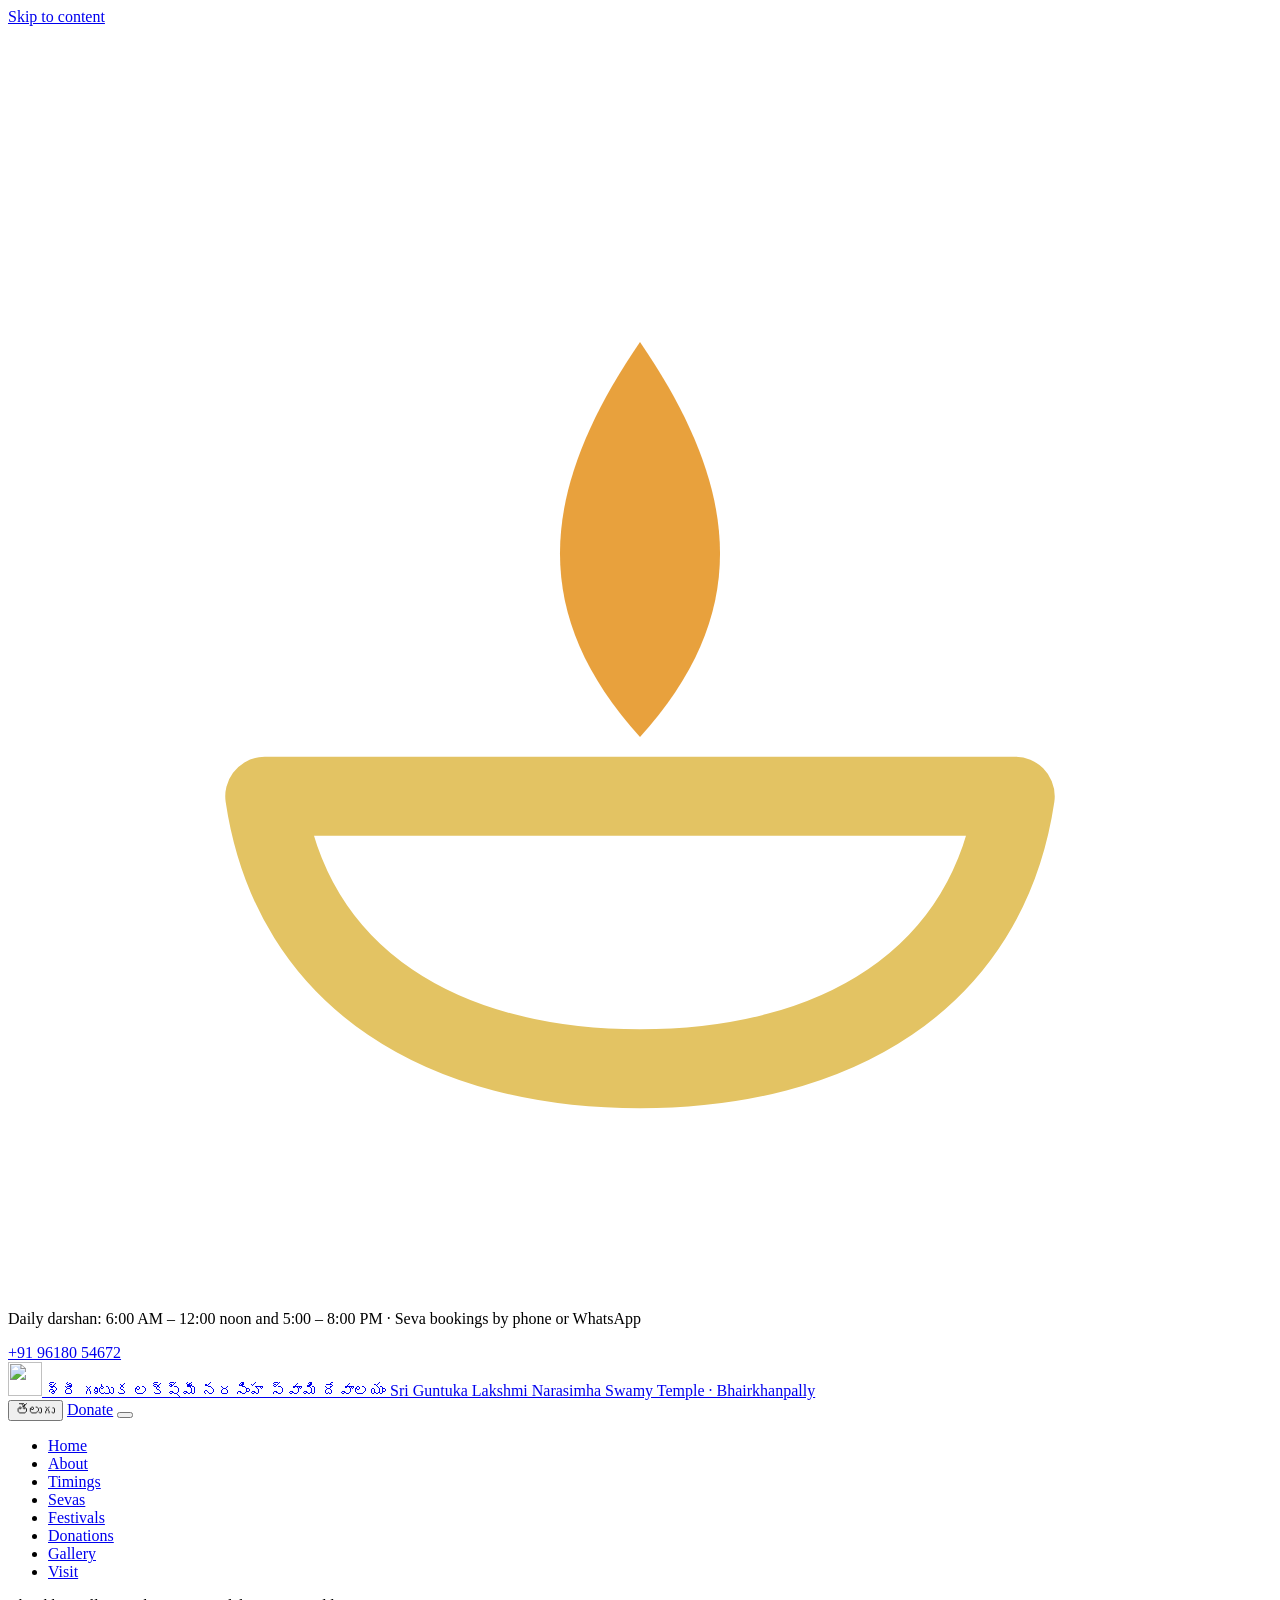
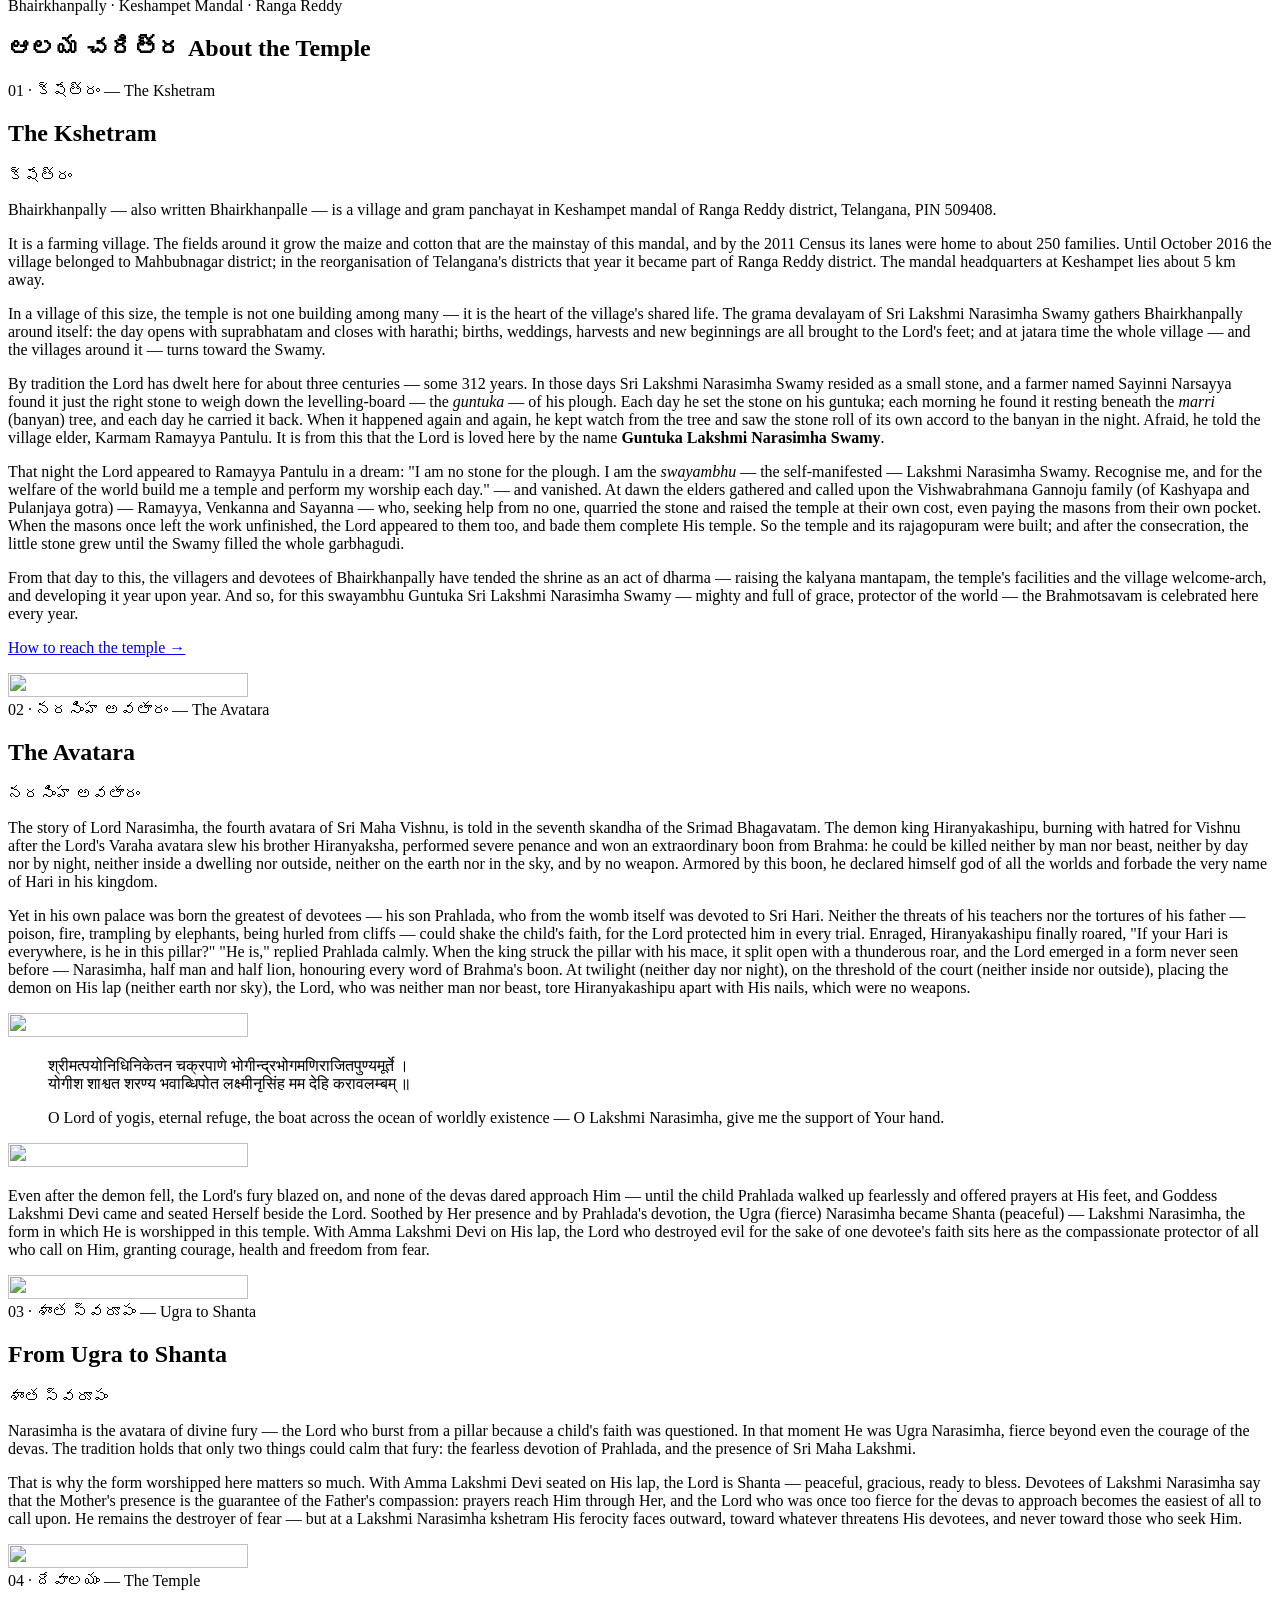
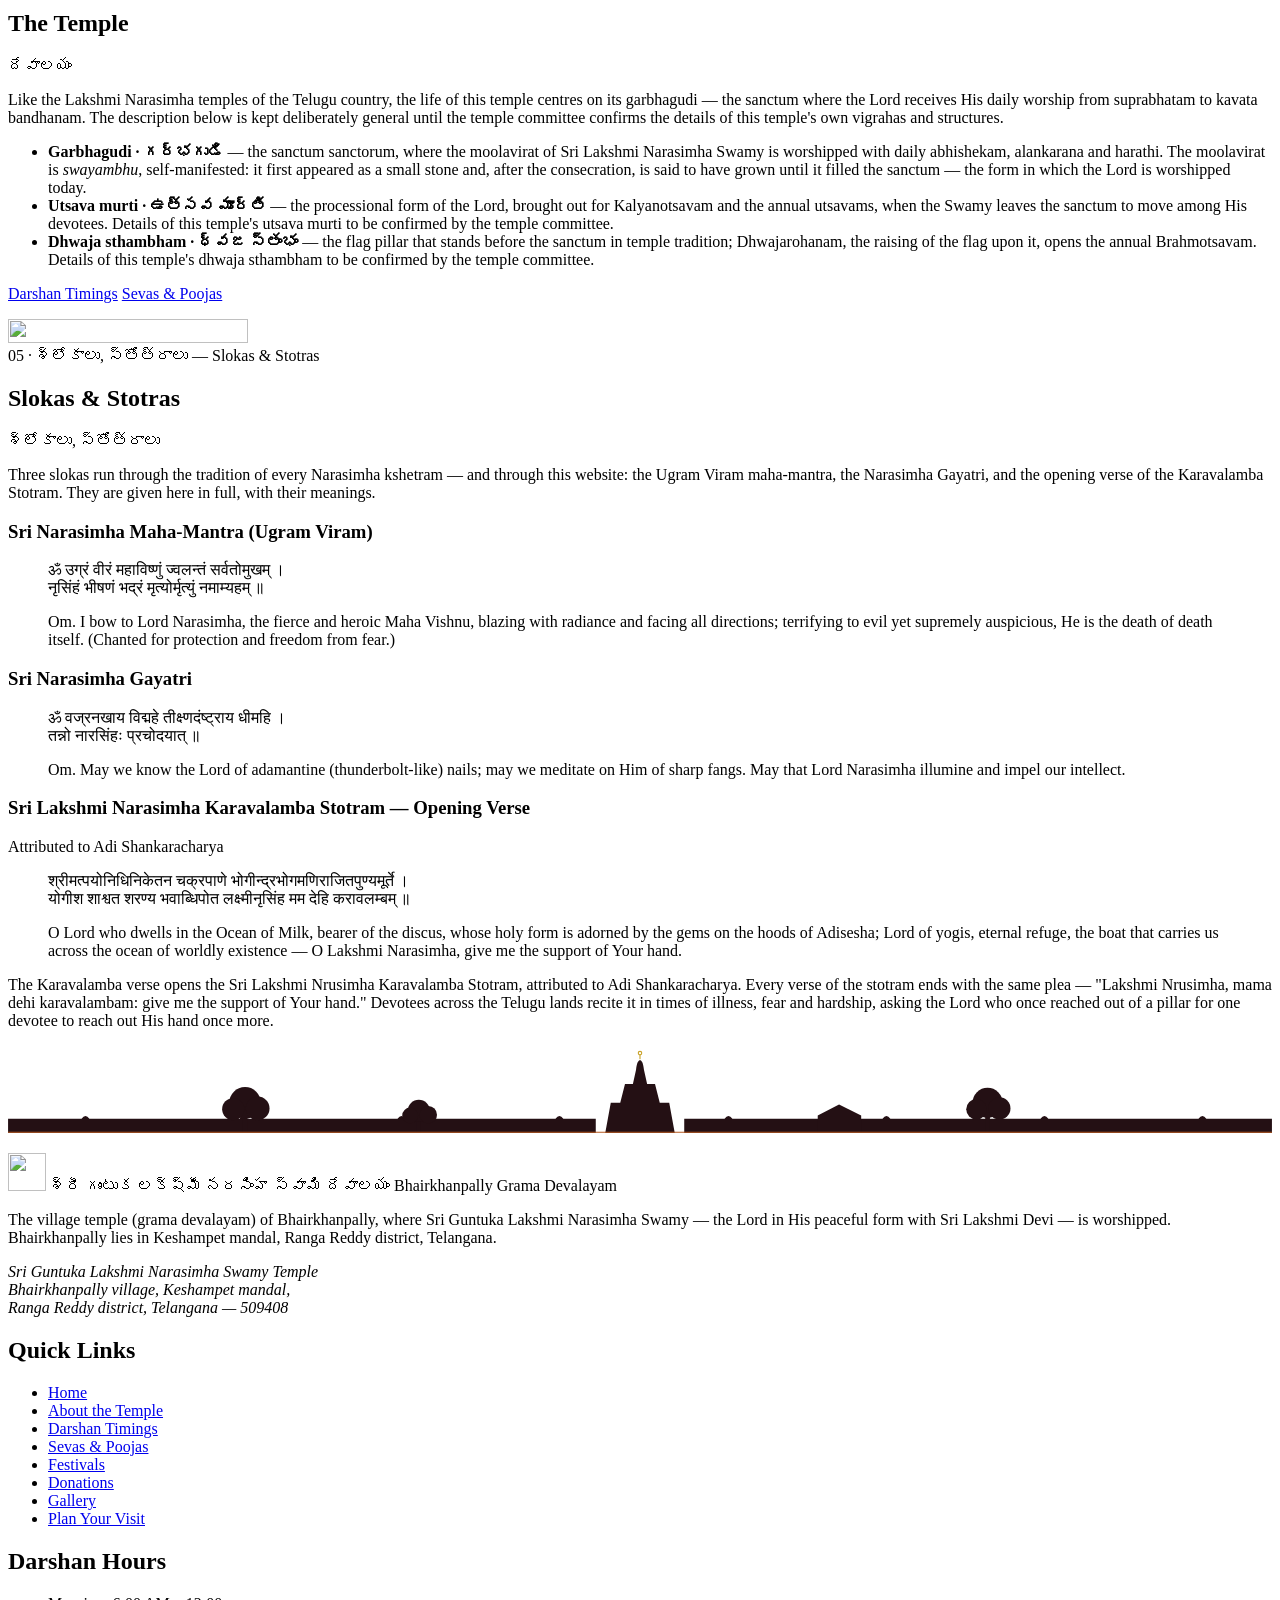
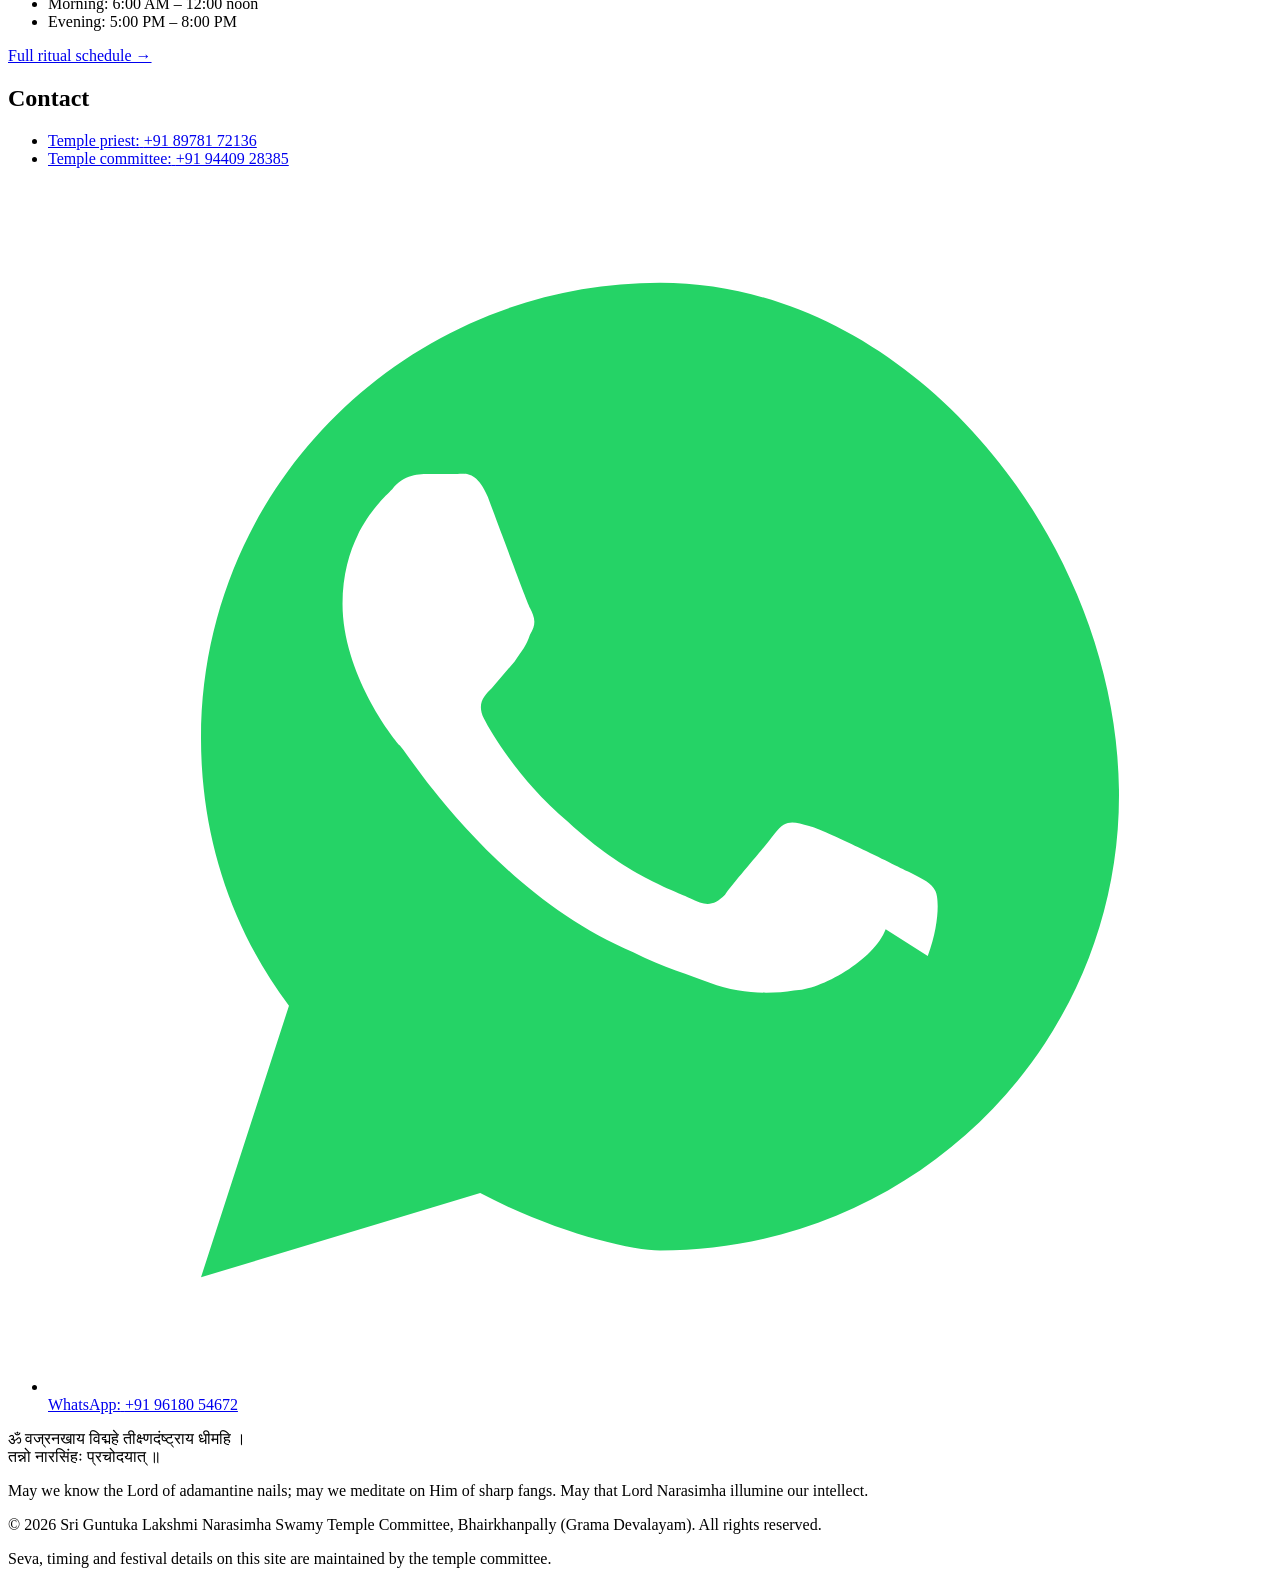
==== about.html @ 907bef76 "Fill real temple data from the 2026 Brahmotsavam invitation - Deity's proper name site-wide: Sri Gun" ====
<!DOCTYPE html>
<html lang="en">
<head>
  <!-- ========================================================================
       about.html — Alaya Charitra (ఆలయ చరిత్ర)
       Built from partials/header.html and partials/footer.html (copied verbatim;
       only change: aria-current="page" on this page's nav link).
       NO page-level <style> blocks or inline styles were added — every component
       on this page exists in css/styles.css (sloka, divider, diya-list,
       watermark, placeholder, measure/flow, reveal).
       Committee editing: search this file for "EDIT-ME".
       ======================================================================== -->
  <meta charset="utf-8">
  <meta name="viewport" content="width=device-width, initial-scale=1">
  <title>About the Temple · Sri Guntuka Lakshmi Narasimha Swamy Temple, Bhairkhanpally</title>
  <meta name="description" content="Alaya Charitra — the kshetram of Bhairkhanpally in Keshampet mandal, Ranga Reddy district (509408), the story of Lord Narasimha, the compassionate Lakshmi Narasimha form, and the temple's slokas and stotras.">
  <meta property="og:title" content="About the Temple · శ్రీ గుంటుక లక్ష్మీ నరసింహ స్వామి దేవాలయం, Bhairkhanpally">
  <meta property="og:description" content="The story of Lord Narasimha's avatara, why the Lord with Sri Lakshmi Devi on His lap is worshipped as the compassionate protector, and the slokas of the temple tradition.">
  <meta property="og:type" content="website">
  <link rel="icon" type="image/svg+xml" href="assets/favicon.svg">
  <link rel="preconnect" href="https://fonts.googleapis.com">
  <link rel="preconnect" href="https://fonts.gstatic.com" crossorigin>
  <link href="https://fonts.googleapis.com/css2?family=Cinzel:wght@400;600;700&family=Mulish:wght@400;500;700&family=Cormorant+Garamond:ital,wght@1,500;1,600&family=Noto+Serif+Telugu:wght@500;700&family=Noto+Sans+Telugu:wght@400;500&family=Noto+Serif+Devanagari:wght@400;500&display=swap" rel="stylesheet">
  <link rel="stylesheet" href="css/styles.css">
</head>
<body>

<!-- ========================================================================
     CANONICAL HEADER — Sri Guntuka Lakshmi Narasimha Swamy Temple, Bhairkhanpally
     Copy this file's contents VERBATIM as the first thing inside <body>
     on every page. The ONLY permitted change: add aria-current="page" to
     the nav link of the page you are building (and nothing else).
     Requires css/styles.css and js/main.js (the footer partial loads JS).
     ======================================================================== -->

<a class="skip-link" href="#main" data-en="Skip to content" data-te="ప్రధాన విషయానికి వెళ్లండి">Skip to content</a>

<!-- Announcement strip: js/main.js renders the ANNOUNCEMENTS array (top of
     js/main.js) into [data-announcements]. The line below is the no-JS
     fallback and should mirror the first ANNOUNCEMENTS entry. -->
<div class="announce" role="region" aria-label="Temple announcements">
  <div class="container announce__inner">
    <svg class="announce__diya" viewBox="0 0 32 32" aria-hidden="true" focusable="false">
      <g fill="none" stroke="#E3C363" stroke-width="2" stroke-linecap="round" stroke-linejoin="round">
        <path d="M6.5 19.5 H25.5 C24.8 24.2 20.9 26.4 16 26.4 C11.1 26.4 7.2 24.2 6.5 19.5 Z"/>
      </g>
      <path d="M16 8 C18.6 11.8 18.8 14.9 16 18 C13.2 14.9 13.4 11.8 16 8 Z" fill="#E8A13D"/>
    </svg>
    <p class="announce__text" data-announcements>
      <span data-en="Daily darshan: 6:00 AM – 12:00 noon and 5:00 – 8:00 PM · Seva bookings by phone or WhatsApp"
            data-te="నిత్య దర్శనం: ఉదయం 6:00 – మధ్యాహ్నం 12:00, సాయంత్రం 5:00 – రాత్రి 8:00 · సేవల బుకింగ్ ఫోన్ / వాట్సాప్ ద్వారా">Daily darshan: 6:00 AM – 12:00 noon and 5:00 – 8:00 PM · Seva bookings by phone or WhatsApp</span>
    </p>
    <!-- Temple cell — general enquiries and online donations (from the 2026 Brahmotsavam invitation). -->
    <a class="announce__call" href="tel:+919618054672"><span>+91 96180 54672</span></a>
  </div>
</div>

<header class="site-header">
  <div class="container site-header__inner">

    <a class="brand" href="index.html">
      <img class="brand__emblem" src="assets/emblem.svg" alt="" width="34" height="34">
      <span class="brand__names">
        <span class="brand__te te-display" lang="te">శ్రీ గుంటుక లక్ష్మీ నరసింహ స్వామి దేవాలయం</span>
        <span class="brand__en" lang="en">Sri Guntuka Lakshmi Narasimha Swamy Temple · Bhairkhanpally</span>
      </span>
    </a>

    <div class="site-header__actions">
      <button type="button" class="lang-toggle" data-lang-toggle aria-pressed="false"
              aria-label="Switch language between English and Telugu">
        <span class="lang-toggle__label" lang="te">తెలుగు</span>
      </button>
      <a class="btn btn--primary btn--sm" href="donations.html" data-en="Donate" data-te="విరాళాలు">Donate</a>
      <button type="button" class="nav-toggle" data-nav-toggle aria-controls="site-nav"
              aria-expanded="false" aria-label="Menu">
        <span class="nav-toggle__bar"></span>
        <span class="nav-toggle__bar"></span>
        <span class="nav-toggle__bar"></span>
      </button>
    </div>

    <nav id="site-nav" class="site-nav" aria-label="Primary">
      <ul class="site-nav__list">
        <li><a href="index.html" data-en="Home" data-te="హోమ్">Home</a></li>
        <li><a href="about.html" aria-current="page" data-en="About" data-te="ఆలయ చరిత్ర">About</a></li>
        <li><a href="timings.html" data-en="Timings" data-te="దర్శన వేళలు">Timings</a></li>
        <li><a href="sevas.html" data-en="Sevas" data-te="సేవలు">Sevas</a></li>
        <li><a href="festivals.html" data-en="Festivals" data-te="ఉత్సవాలు">Festivals</a></li>
        <li><a href="donations.html" data-en="Donations" data-te="విరాళాలు">Donations</a></li>
        <li><a href="gallery.html" data-en="Gallery" data-te="ఫోటో గ్యాలరీ">Gallery</a></li>
        <li><a href="visit.html" data-en="Visit" data-te="దర్శనం">Visit</a></li>
      </ul>
    </nav>

  </div>
</header>

<main id="main">

  <!-- ======================================================================
       PAGE HERO (short) — Alaya Charitra
       ====================================================================== -->
  <section class="hero hero--short" aria-label="About the temple">
    <div class="hero__glow" aria-hidden="true"></div>
    <div class="hero__content">
      <span class="hero__kicker" lang="en">Bhairkhanpally · Keshampet Mandal · Ranga Reddy</span>
      <h1>
        <span class="hero__title-te te-display" lang="te">ఆలయ చరిత్ర</span>
        <span class="hero__title-en" lang="en">About the Temple</span>
      </h1>
    </div>
  </section>

  <!-- ======================================================================
       01 · THE KSHETRAM — the village, and the temple at its heart
       ====================================================================== -->
  <section class="section" aria-labelledby="kshetram-title">
    <div class="container">
      <div class="section__head reveal">
        <span class="kicker"><span class="kicker__num">01</span> · <span lang="te">క్షేత్రం</span> — The Kshetram</span>
        <h2 class="section__title" id="kshetram-title" data-en="The Kshetram" data-te="క్షేత్రం">The Kshetram</h2>
        <span class="section__sub" lang="te">క్షేత్రం</span>
      </div>

      <div class="measure flow">
        <p class="lead" data-lang="en">Bhairkhanpally — also written Bhairkhanpalle — is a village
          and gram panchayat in Keshampet mandal of Ranga Reddy district, Telangana, PIN 509408.</p>
        <p class="lead" data-lang="te" lang="te" hidden>బైర్ఖాన్‌పల్లి (భైర్ఖాన్‌పల్లె అని కూడా రాస్తారు)
          తెలంగాణలోని రంగారెడ్డి జిల్లా, కేశంపేట మండలంలోని గ్రామం, గ్రామ పంచాయతీ — పిన్ 509408.</p>

        <p data-lang="en">It is a farming village. The fields around it grow the maize and cotton
          that are the mainstay of this mandal, and by the 2011 Census its lanes were home to about
          250 families. Until October 2016 the village belonged to Mahbubnagar district; in the
          reorganisation of Telangana's districts that year it became part of Ranga Reddy district.
          The mandal headquarters at Keshampet lies about 5 km away.</p>
        <p data-lang="te" lang="te" hidden>ఇది వ్యవసాయ గ్రామం. ఈ మండలానికి ప్రధాన పంటలైన మొక్కజొన్న,
          పత్తి పొలాల నడుమ ఉన్న ఈ ఊరు, 2011 జనగణన ప్రకారం సుమారు 250 కుటుంబాల నివాసం. 2016 అక్టోబరు
          వరకు ఈ గ్రామం మహబూబ్‌నగర్ జిల్లాలో ఉండేది; ఆ సంవత్సరం జరిగిన జిల్లాల పునర్విభజనలో
          రంగారెడ్డి జిల్లాలో చేరింది. మండల కేంద్రమైన కేశంపేట సుమారు 5 కి.మీ. దూరంలో ఉంది.</p>

        <p data-lang="en">In a village of this size, the temple is not one building among many —
          it is the heart of the village's shared life. The grama devalayam of Sri Lakshmi Narasimha
          Swamy gathers Bhairkhanpally around itself: the day opens with suprabhatam and closes with
          harathi; births, weddings, harvests and new beginnings are all brought to the Lord's feet;
          and at jatara time the whole village — and the villages around it — turns toward the Swamy.</p>
        <p data-lang="te" lang="te" hidden>ఇంత చిన్న ఊరిలో దేవాలయం అనేక కట్టడాల్లో ఒకటి కాదు —
          అది గ్రామ జీవితానికి హృదయం. శ్రీ లక్ష్మీ నరసింహ స్వామివారి ఈ గ్రామ దేవాలయం ఊరినంతటినీ తన
          చుట్టూ చేరుస్తుంది: ఉదయం సుప్రభాతంతో రోజు తెరుచుకుంటుంది, సాయంత్రం హారతితో ముగుస్తుంది;
          పుట్టుకలు, పెళ్లిళ్లు, పంటలు, కొత్త పనులు — అన్నీ స్వామివారి పాదాల చెంతకే వస్తాయి;
          జాతర వేళ ఊరు ఊరంతా, చుట్టుపక్కల గ్రామాలతో సహా, స్వామివారి వైపు తిరుగుతుంది.</p>

        <!-- Sthala puranam as told in the temple's 2026 Brahmotsavam invitation. The Lord's
             local name, Guntuka Lakshmi Narasimha Swamy, comes from this story: "guntuka" is
             the levelling-board of a plough. Committee may refine names/spellings. -->
        <p data-lang="en">By tradition the Lord has dwelt here for about three centuries — some
          312 years. In those days Sri Lakshmi Narasimha Swamy resided as a small stone, and a
          farmer named Sayinni Narsayya found it just the right stone to weigh down the
          levelling-board — the <em>guntuka</em> — of his plough. Each day he set the stone on his
          guntuka; each morning he found it resting beneath the <em>marri</em> (banyan) tree, and
          each day he carried it back. When it happened again and again, he kept watch from the
          tree and saw the stone roll of its own accord to the banyan in the night. Afraid, he told
          the village elder, Karmam Ramayya Pantulu. It is from this that the Lord is loved here by
          the name <strong>Guntuka Lakshmi Narasimha Swamy</strong>.</p>
        <p data-lang="te" lang="te" hidden>సంప్రదాయం ప్రకారం సుమారు 312 సంవత్సరాలుగా స్వామివారు
          ఇక్కడ కొలువై ఉన్నారు. ఆ రోజుల్లో శ్రీ లక్ష్మీ నరసింహ స్వామివారు ఒక చిన్న రాయిగా ఉండేవారు;
          సాయిని నర్సయ్య అనే రైతుకు ఆ రాయి తన నాగలి <em>గుంటుక</em>పై పెట్టుకోవడానికి అనువుగా ఉండేది.
          ప్రతిరోజూ ఆ రాయిని గుంటుకపై పెట్టుకునేవాడు; మరుసటి రోజు చూస్తే ఆ రాయి మర్రి చెట్టు క్రింద
          ఉండేది, ప్రతిసారీ మళ్లీ దాన్ని తెచ్చుకునేవాడు. ఇది పదేపదే జరగడంతో రైతు చెట్టుపై కాపలా కాయగా,
          రాత్రివేళ ఆ రాయి తనంతట తానే దొర్లుకుంటూ మర్రి చెట్టు క్రిందకు వెళ్లడం చూశాడు. భయపడి గ్రామ
          పెద్ద కర్మము రామయ్య పంతులు గారికి చెప్పాడు. అందుకే స్వామివారిని ఇక్కడ
          <strong>గుంటుక లక్ష్మీ నరసింహ స్వామి</strong> అని ప్రేమగా పిలుస్తారు.</p>

        <p data-lang="en">That night the Lord appeared to Ramayya Pantulu in a dream: "I am no stone
          for the plough. I am the <em>swayambhu</em> — the self-manifested — Lakshmi Narasimha
          Swamy. Recognise me, and for the welfare of the world build me a temple and perform my
          worship each day." — and vanished. At dawn the elders gathered and called upon the
          Vishwabrahmana Gannoju family (of Kashyapa and Pulanjaya gotra) — Ramayya, Venkanna and
          Sayanna — who, seeking help from no one, quarried the stone and raised the temple at
          their own cost, even paying the masons from their own pocket. When the masons once left
          the work unfinished, the Lord appeared to them too, and bade them complete His temple. So
          the temple and its rajagopuram were built; and after the consecration, the little stone
          grew until the Swamy filled the whole garbhagudi.</p>
        <p data-lang="te" lang="te" hidden>ఆ రాత్రి స్వామివారు రామయ్య పంతులు గారి కలలో కనిపించి —
          "నేను గుంటుకపై పెట్టుకునే రాయిని కాను; నేను స్వయంభూ లక్ష్మీ నరసింహ స్వామిని. నన్ను గుర్తించి,
          లోక కళ్యాణార్థం నాకు గుడిని నిర్మించి ప్రతిరోజూ పూజలు నిర్వహించండి" అని చెప్పి అదృశ్యమయ్యారు.
          మరుసటి ఉదయం గ్రామ పెద్దలు కూర్చొని, విశ్వబ్రాహ్మణ వంశీకులైన గన్నోజు కుటుంబం (కశ్యప, పులంజయ
          గోత్రికులు) — రామయ్య, వెంకన్న, సాయన్న — గారిని పిలిపించారు. వారు ఎవరి సహాయమూ తీసుకోకుండా
          సొంతంగా రాయి తొలిచి, తమ సొంత ధనంతో మేస్త్రీలకు కూడా చెల్లించి గుడిని నిర్మించారు. మధ్యలో
          మేస్త్రీలు పని వదిలిపెడితే స్వామివారు వారి కలలోనూ కనిపించి తన గుడిని పూర్తి చేయమని
          హెచ్చరించారు. అలా గుడి, రాజగోపురం నిర్మించబడ్డాయి; ప్రతిష్ఠ తర్వాత ఆ చిన్న రాయి పెరుగుతూ
          స్వామివారు గర్భగుడి నిండా వెలిశారు.</p>

        <p data-lang="en">From that day to this, the villagers and devotees of Bhairkhanpally have
          tended the shrine as an act of dharma — raising the kalyana mantapam, the temple's
          facilities and the village welcome-arch, and developing it year upon year. And so, for
          this swayambhu Guntuka Sri Lakshmi Narasimha Swamy — mighty and full of grace, protector
          of the world — the Brahmotsavam is celebrated here every year.</p>
        <p data-lang="te" lang="te" hidden>ఆనాటి నుంచి నేటి వరకు బైర్ఖాన్‌పల్లి గ్రామస్తులు, భక్తులు
          ధర్మచరణంగా ఆలయాన్ని అభివృద్ధి చేస్తూ వస్తున్నారు — కళ్యాణ మంటపం, ఆలయ వసతులు, గ్రామ స్వాగత
          తోరణం నిర్మిస్తూ, ఏటా శ్రద్ధగా ఆలయ సేవ చేస్తున్నారు. అందుకే మహా మహిమాన్వితుడు, లోకరక్షకుడు
          అయిన ఈ స్వయంభూ గుంటుక శ్రీ లక్ష్మీ నరసింహ స్వామివారికి ప్రతి సంవత్సరం బ్రహ్మోత్సవాలు ఘనంగా
          జరుపబడుతున్నాయి.</p>

        <p><a href="visit.html" data-en="How to reach the temple →" data-te="ఆలయానికి మార్గం →">How to reach the temple →</a></p>
      </div>
    </div>
  </section>

  <div class="divider" role="presentation">
    <img src="assets/divider.svg" alt="" width="240" height="24">
  </div>

  <!-- ======================================================================
       02 · THE AVATARA — the story of Lord Narasimha (sthala puranam)
       The one permitted ivory watermark placement on this page (STYLEGUIDE §6.11).
       ====================================================================== -->
  <section class="section" aria-labelledby="avatara-title">
    <div class="container watermark">
      <div class="section__head reveal">
        <span class="kicker"><span class="kicker__num">02</span> · <span lang="te">నరసింహ అవతారం</span> — The Avatara</span>
        <h2 class="section__title" id="avatara-title" data-en="The Avatara" data-te="నరసింహ అవతారం">The Avatara</h2>
        <span class="section__sub" lang="te">నరసింహ అవతారం</span>
      </div>

      <div class="measure flow">
        <p data-lang="en">The story of Lord Narasimha, the fourth avatara of Sri Maha Vishnu, is
          told in the seventh skandha of the Srimad Bhagavatam. The demon king Hiranyakashipu,
          burning with hatred for Vishnu after the Lord's Varaha avatara slew his brother
          Hiranyaksha, performed severe penance and won an extraordinary boon from Brahma: he could
          be killed neither by man nor beast, neither by day nor by night, neither inside a dwelling
          nor outside, neither on the earth nor in the sky, and by no weapon. Armored by this boon,
          he declared himself god of all the worlds and forbade the very name of Hari in his kingdom.</p>
        <p data-lang="te" lang="te" hidden>శ్రీ మహావిష్ణువు నాల్గవ అవతారమైన నరసింహస్వామి కథ
          శ్రీమద్భాగవతం సప్తమ స్కంధంలో చెప్పబడింది. వరాహావతారంలో స్వామి తన సోదరుడు హిరణ్యాక్షుణ్ని
          సంహరించడంతో విష్ణువుపై పగ పెంచుకున్న రాక్షసరాజు హిరణ్యకశిపుడు ఘోర తపస్సు చేసి బ్రహ్మదేవుని
          నుంచి అసాధారణమైన వరం పొందాడు: తనను నరుడు గానీ, మృగం గానీ చంపలేరు; పగలు గానీ, రాత్రి గానీ
          కాదు; ఇంటి లోపల గానీ, బయట గానీ కాదు; భూమిపైన గానీ, ఆకాశంలో గానీ కాదు; ఏ ఆయుధంతోనూ కాదు.
          ఈ వరబలంతో తానే సర్వలోకాలకు దేవుడినని ప్రకటించుకొని, తన రాజ్యంలో హరినామాన్నే నిషేధించాడు.</p>

        <p data-lang="en">Yet in his own palace was born the greatest of devotees — his son
          Prahlada, who from the womb itself was devoted to Sri Hari. Neither the threats of his
          teachers nor the tortures of his father — poison, fire, trampling by elephants, being
          hurled from cliffs — could shake the child's faith, for the Lord protected him in every
          trial. Enraged, Hiranyakashipu finally roared, "If your Hari is everywhere, is he in this
          pillar?" "He is," replied Prahlada calmly. When the king struck the pillar with his mace,
          it split open with a thunderous roar, and the Lord emerged in a form never seen before —
          Narasimha, half man and half lion, honouring every word of Brahma's boon. At twilight
          (neither day nor night), on the threshold of the court (neither inside nor outside),
          placing the demon on His lap (neither earth nor sky), the Lord, who was neither man nor
          beast, tore Hiranyakashipu apart with His nails, which were no weapons.</p>
        <p data-lang="te" lang="te" hidden>అయితే అతని ఇంటనే భక్తశిఖామణి ప్రహ్లాదుడు జన్మించాడు —
          గర్భంలో ఉండగానే శ్రీహరిపై భక్తి నిండిన బాలుడు. గురువుల బెదిరింపులు గానీ, తండ్రి పెట్టిన
          హింసలు గానీ — విషం, అగ్ని, ఏనుగులతో తొక్కించడం, కొండలపై నుంచి పడవేయడం — ఆ బాలుని
          విశ్వాసాన్ని కదిలించలేకపోయాయి; ప్రతి పరీక్షలోనూ స్వామి అతణ్ని కాపాడాడు. క్రోధంతో
          హిరణ్యకశిపుడు "నీ హరి సర్వవ్యాపి అయితే, ఈ స్తంభంలో ఉన్నాడా?" అని గర్జించాడు. "ఉన్నాడు"
          అని ప్రహ్లాదుడు ప్రశాంతంగా జవాబిచ్చాడు. రాజు గదతో స్తంభాన్ని కొట్టగానే అది భయంకర ధ్వనితో
          పగిలింది; ఇంతవరకు ఎవ్వరూ చూడని రూపంలో స్వామి ఆవిర్భవించాడు — సగం నరుడు, సగం సింహం అయిన
          నరసింహుడు, బ్రహ్మ వరంలోని ప్రతి మాటను నిలబెడుతూ. సంధ్యా సమయంలో (పగలు కాదు, రాత్రి కాదు),
          సభా ద్వారపు గడపపై (లోపల కాదు, బయట కాదు), రాక్షసుణ్ని తన తొడపై పరుండబెట్టి (భూమి కాదు,
          ఆకాశం కాదు), నరుడూ మృగమూ కాని ఆ స్వామి, ఆయుధాలు కాని తన గోళ్లతో హిరణ్యకశిపుణ్ని
          సంహరించాడు.</p>
      </div>

      <!-- Karavalamba (verse 1) — the About page's fixed pull-quote placement (STYLEGUIDE §6.7) -->
      <div class="divider divider--tight" role="presentation"><img src="assets/divider.svg" alt="" width="240" height="24"></div>
      <blockquote class="sloka">
        <p class="sloka__sa" lang="sa">श्रीमत्पयोनिधिनिकेतन चक्रपाणे भोगीन्द्रभोगमणिराजितपुण्यमूर्ते ।<br>
        योगीश शाश्वत शरण्य भवाब्धिपोत लक्ष्मीनृसिंह मम देहि करावलम्बम् ॥</p>
        <span class="sloka__tr" lang="en">O Lord of yogis, eternal refuge, the boat across the ocean
        of worldly existence — O Lakshmi Narasimha, give me the support of Your hand.</span>
      </blockquote>
      <div class="divider divider--tight" role="presentation"><img src="assets/divider.svg" alt="" width="240" height="24"></div>

      <div class="measure flow">
        <p data-lang="en">Even after the demon fell, the Lord's fury blazed on, and none of the
          devas dared approach Him — until the child Prahlada walked up fearlessly and offered
          prayers at His feet, and Goddess Lakshmi Devi came and seated Herself beside the Lord.
          Soothed by Her presence and by Prahlada's devotion, the Ugra (fierce) Narasimha became
          Shanta (peaceful) — Lakshmi Narasimha, the form in which He is worshipped in this temple.
          With Amma Lakshmi Devi on His lap, the Lord who destroyed evil for the sake of one
          devotee's faith sits here as the compassionate protector of all who call on Him, granting
          courage, health and freedom from fear.</p>
        <p data-lang="te" lang="te" hidden>రాక్షసుడు పడిపోయిన తర్వాత కూడా స్వామివారి ఉగ్రత
          చల్లారలేదు; దేవతలెవ్వరూ ఆయన దరిదాపులకు వెళ్లే సాహసం చేయలేకపోయారు. అప్పుడు బాలప్రహ్లాదుడు
          నిర్భయంగా వెళ్లి స్వామి పాదాల చెంత ప్రార్థించాడు; లక్ష్మీదేవి అమ్మవారు వచ్చి స్వామివారి
          పక్కన ఆసీనురాలయ్యింది. అమ్మవారి సాన్నిధ్యంతో, ప్రహ్లాదుని భక్తితో ఉగ్ర నరసింహుడు శాంత
          నరసింహుడయ్యాడు — ఈ ఆలయంలో పూజలందుకునే లక్ష్మీ నరసింహ రూపం అదే. ఒడిలో అమ్మ లక్ష్మీదేవితో,
          ఒక్క భక్తుని విశ్వాసం కోసం దుష్టసంహారం చేసిన స్వామి, తనను తలచిన వారందరికీ ధైర్యం, ఆరోగ్యం,
          భయవిముక్తి ప్రసాదించే కరుణామయ రక్షకుడిగా ఇక్కడ కొలువై ఉన్నాడు.</p>
      </div>
    </div>
  </section>

  <div class="divider" role="presentation">
    <img src="assets/divider.svg" alt="" width="240" height="24">
  </div>

  <!-- ======================================================================
       03 · UGRA TO SHANTA — why the Lakshmi Narasimha form is compassionate
       ====================================================================== -->
  <section class="section" aria-labelledby="shanta-title">
    <div class="container">
      <div class="section__head reveal">
        <span class="kicker"><span class="kicker__num">03</span> · <span lang="te">శాంత స్వరూపం</span> — Ugra to Shanta</span>
        <h2 class="section__title" id="shanta-title" data-en="From Ugra to Shanta" data-te="శాంత స్వరూపం">From Ugra to Shanta</h2>
        <span class="section__sub" lang="te">శాంత స్వరూపం</span>
      </div>

      <div class="measure flow">
        <p data-lang="en">Narasimha is the avatara of divine fury — the Lord who burst from a
          pillar because a child's faith was questioned. In that moment He was Ugra Narasimha,
          fierce beyond even the courage of the devas. The tradition holds that only two things
          could calm that fury: the fearless devotion of Prahlada, and the presence of Sri Maha
          Lakshmi.</p>
        <p data-lang="te" lang="te" hidden>నరసింహావతారం దైవిక ఆగ్రహ స్వరూపం — ఒక బాలుని విశ్వాసాన్ని
          ప్రశ్నించినందుకు స్తంభం నుంచి ఆవిర్భవించిన స్వామి. ఆ క్షణంలో ఆయన ఉగ్ర నరసింహుడు —
          దేవతలకే భయం కలిగించిన ఉగ్రత అది. ఆ ఉగ్రతను శాంతింపజేయగలిగినవి రెండే అని సంప్రదాయం
          చెబుతుంది: ప్రహ్లాదుని నిర్భయ భక్తి, శ్రీ మహాలక్ష్మి సాన్నిధ్యం.</p>

        <p data-lang="en">That is why the form worshipped here matters so much. With Amma Lakshmi
          Devi seated on His lap, the Lord is Shanta — peaceful, gracious, ready to bless. Devotees
          of Lakshmi Narasimha say that the Mother's presence is the guarantee of the Father's
          compassion: prayers reach Him through Her, and the Lord who was once too fierce for the
          devas to approach becomes the easiest of all to call upon. He remains the destroyer of
          fear — but at a Lakshmi Narasimha kshetram His ferocity faces outward, toward whatever
          threatens His devotees, and never toward those who seek Him.</p>
        <p data-lang="te" lang="te" hidden>అందుకే ఇక్కడ పూజలందుకునే రూపానికి ఇంత ప్రత్యేకత. ఒడిలో
          అమ్మ లక్ష్మీదేవి ఆసీనురాలై ఉండగా స్వామి శాంత స్వరూపుడు — ప్రసన్నుడు, వరదుడు. అమ్మవారి
          సాన్నిధ్యమే స్వామివారి కరుణకు హామీ అని లక్ష్మీ నరసింహ భక్తులు చెబుతారు: ప్రార్థనలు అమ్మ
          ద్వారా స్వామిని చేరుతాయి; ఒకప్పుడు దేవతలకే సమీపించలేని ఉగ్రమూర్తి, భక్తులకు అందరికంటే
          సులభుడైన దైవం అవుతాడు. భయాన్ని పోగొట్టే స్వామి ఉగ్రత భక్తుల వైపు కాదు — భక్తులను బాధించే
          వాటిపైనే.</p>
      </div>
    </div>
  </section>

  <div class="divider" role="presentation">
    <img src="assets/divider.svg" alt="" width="240" height="24">
  </div>

  <!-- ======================================================================
       04 · THE TEMPLE — garbhagudi, utsava murti, dhwaja sthambham
       ====================================================================== -->
  <section class="section" aria-labelledby="temple-title">
    <div class="container">
      <div class="section__head reveal">
        <span class="kicker"><span class="kicker__num">04</span> · <span lang="te">దేవాలయం</span> — The Temple</span>
        <h2 class="section__title" id="temple-title" data-en="The Temple" data-te="దేవాలయం">The Temple</h2>
        <span class="section__sub" lang="te">దేవాలయం</span>
      </div>

      <div class="measure flow">
        <p data-lang="en">Like the Lakshmi Narasimha temples of the Telugu country, the life of
          this temple centres on its garbhagudi — the sanctum where the Lord receives His daily
          worship from suprabhatam to kavata bandhanam. The description below is kept deliberately
          general until the temple committee confirms the details of this temple's own vigrahas
          and structures.</p>
        <p data-lang="te" lang="te" hidden>తెలుగునాట లక్ష్మీ నరసింహ దేవాలయాల మాదిరిగానే, ఈ ఆలయ
          జీవితం గర్భగుడి చుట్టూనే నడుస్తుంది — సుప్రభాతం నుంచి కవాట బంధనం వరకు స్వామివారు నిత్య
          పూజలందుకునే గర్భాలయం అది. ఈ ఆలయపు విగ్రహాలు, కట్టడాల వివరాలను ఆలయ కమిటీ ధృవీకరించే వరకు,
          కింది వర్ణన ఉద్దేశపూర్వకంగా సాధారణంగా ఉంచబడింది.</p>
      </div>

      <!-- The garbhagudi / moolavirat entry is drawn from the temple's own sthala puranam (2026
           invitation). The utsava murti and dhwaja sthambham entries below follow general temple
           tradition; the committee may replace the dashed-underline placeholder sentences with
           this temple's confirmed details. -->
      <ul class="diya-list measure">
        <li data-lang="en"><strong>Garbhagudi · <span lang="te">గర్భగుడి</span></strong> — the sanctum
          sanctorum, where the moolavirat of Sri Lakshmi Narasimha Swamy is worshipped with daily
          abhishekam, alankarana and harathi.
          The moolavirat is <em>swayambhu</em>, self-manifested: it first appeared as a small stone
          and, after the consecration, is said to have grown until it filled the sanctum — the form
          in which the Lord is worshipped today.</li>
        <li data-lang="te" lang="te" hidden><strong>గర్భగుడి</strong> — మూలవిరాట్టు అయిన శ్రీ లక్ష్మీ
          నరసింహ స్వామివారు నిత్య అభిషేకం, అలంకరణ, హారతులతో పూజలందుకునే గర్భాలయం.
          మూలవిరాట్టు స్వయంభూ — తనంతట తానే వెలిసినది; మొదట ఒక చిన్న రాయిగా కనిపించి, ప్రతిష్ఠ తర్వాత
          గర్భగుడి నిండా పెరిగినట్లు స్థల గాథ చెబుతుంది. ఆ రూపంలోనే స్వామివారు నేడు పూజలందుకుంటున్నారు.</li>

        <li data-lang="en"><strong>Utsava murti · <span lang="te">ఉత్సవ మూర్తి</span></strong> — the
          processional form of the Lord, brought out for Kalyanotsavam and the annual utsavams,
          when the Swamy leaves the sanctum to move among His devotees.
          <span class="placeholder">Details of this temple's utsava murti to be confirmed by the
          temple committee.</span></li>
        <li data-lang="te" lang="te" hidden><strong>ఉత్సవ మూర్తి</strong> — కల్యాణోత్సవం, వార్షిక
          ఉత్సవాల వేళ గర్భగుడి నుంచి బయటకు వేంచేసి భక్తుల మధ్యకు వచ్చే స్వామివారి ఉత్సవ రూపం.
          <span class="placeholder">ఈ ఆలయ ఉత్సవ మూర్తి వివరాలను ఆలయ కమిటీ ధృవీకరించాలి.</span></li>

        <li data-lang="en"><strong>Dhwaja sthambham · <span lang="te">ధ్వజ స్తంభం</span></strong> — the
          flag pillar that stands before the sanctum in temple tradition; Dhwajarohanam, the raising
          of the flag upon it, opens the annual Brahmotsavam.
          <span class="placeholder">Details of this temple's dhwaja sthambham to be confirmed by the
          temple committee.</span></li>
        <li data-lang="te" lang="te" hidden><strong>ధ్వజ స్తంభం</strong> — ఆలయ సంప్రదాయంలో గర్భగుడి
          ఎదుట నిలిచే ధ్వజ స్తంభం; దీనిపై జరిగే ధ్వజారోహణంతో వార్షిక బ్రహ్మోత్సవం ప్రారంభమవుతుంది.
          <span class="placeholder">ఈ ఆలయ ధ్వజ స్తంభం వివరాలను ఆలయ కమిటీ ధృవీకరించాలి.</span></li>
      </ul>

      <div class="measure flow">
        <p>
          <a class="btn btn--ghost" href="timings.html" data-en="Darshan Timings" data-te="దర్శన వేళలు">Darshan Timings</a>
          <a class="btn btn--ghost" href="sevas.html" data-en="Sevas &amp; Poojas" data-te="సేవలు">Sevas &amp; Poojas</a>
        </p>
      </div>
    </div>
  </section>

  <div class="divider" role="presentation">
    <img src="assets/divider.svg" alt="" width="240" height="24">
  </div>

  <!-- ======================================================================
       05 · SLOKAS & STOTRAS — the three slokas of the site, in full
       ====================================================================== -->
  <section class="section" aria-labelledby="slokas-title">
    <div class="container">
      <div class="section__head reveal">
        <span class="kicker"><span class="kicker__num">05</span> · <span lang="te">శ్లోకాలు, స్తోత్రాలు</span> — Slokas &amp; Stotras</span>
        <h2 class="section__title" id="slokas-title" data-en="Slokas &amp; Stotras" data-te="శ్లోకాలు, స్తోత్రాలు">Slokas &amp; Stotras</h2>
        <span class="section__sub" lang="te">శ్లోకాలు, స్తోత్రాలు</span>
      </div>

      <div class="measure flow">
        <p data-lang="en">Three slokas run through the tradition of every Narasimha kshetram — and
          through this website: the Ugram Viram maha-mantra, the Narasimha Gayatri, and the opening
          verse of the Karavalamba Stotram. They are given here in full, with their meanings.</p>
        <p data-lang="te" lang="te" hidden>ప్రతి నరసింహ క్షేత్ర సంప్రదాయంలో — ఈ వెబ్‌సైట్‌లో కూడా —
          మూడు శ్లోకాలు వినిపిస్తాయి: ఉగ్రం వీరం మహామంత్రం, నరసింహ గాయత్రి, కరావలంబ స్తోత్రం మొదటి
          శ్లోకం. వాటి పూర్తి పాఠం, భావం ఇక్కడ ఇవ్వబడ్డాయి.</p>
      </div>

      <h3 class="center" data-en="Sri Narasimha Maha-Mantra (Ugram Viram)" data-te="శ్రీ నరసింహ మహామంత్రం (ఉగ్రం వీరం)">Sri Narasimha Maha-Mantra (Ugram Viram)</h3>
      <blockquote class="sloka">
        <p class="sloka__sa" lang="sa">ॐ उग्रं वीरं महाविष्णुं ज्वलन्तं सर्वतोमुखम् ।<br>
        नृसिंहं भीषणं भद्रं मृत्योर्मृत्युं नमाम्यहम् ॥</p>
        <span class="sloka__tr" lang="en">Om. I bow to Lord Narasimha, the fierce and heroic Maha
        Vishnu, blazing with radiance and facing all directions; terrifying to evil yet supremely
        auspicious, He is the death of death itself. (Chanted for protection and freedom from fear.)</span>
      </blockquote>

      <h3 class="center" data-en="Sri Narasimha Gayatri" data-te="శ్రీ నరసింహ గాయత్రి">Sri Narasimha Gayatri</h3>
      <blockquote class="sloka">
        <p class="sloka__sa" lang="sa">ॐ वज्रनखाय विद्महे तीक्ष्णदंष्ट्राय धीमहि ।<br>
        तन्नो नारसिंहः प्रचोदयात् ॥</p>
        <span class="sloka__tr" lang="en">Om. May we know the Lord of adamantine (thunderbolt-like)
        nails; may we meditate on Him of sharp fangs. May that Lord Narasimha illumine and impel
        our intellect.</span>
      </blockquote>

      <h3 class="center" data-en="Sri Lakshmi Narasimha Karavalamba Stotram — Opening Verse" data-te="శ్రీ లక్ష్మీనృసింహ కరావలంబ స్తోత్రం — మొదటి శ్లోకం">Sri Lakshmi Narasimha Karavalamba Stotram — Opening Verse</h3>
      <p class="small muted center" data-en="Attributed to Adi Shankaracharya" data-te="ఆదిశంకరాచార్య విరచితం">Attributed to Adi Shankaracharya</p>
      <blockquote class="sloka">
        <p class="sloka__sa" lang="sa">श्रीमत्पयोनिधिनिकेतन चक्रपाणे भोगीन्द्रभोगमणिराजितपुण्यमूर्ते ।<br>
        योगीश शाश्वत शरण्य भवाब्धिपोत लक्ष्मीनृसिंह मम देहि करावलम्बम् ॥</p>
        <span class="sloka__tr" lang="en">O Lord who dwells in the Ocean of Milk, bearer of the
        discus, whose holy form is adorned by the gems on the hoods of Adisesha; Lord of yogis,
        eternal refuge, the boat that carries us across the ocean of worldly existence — O Lakshmi
        Narasimha, give me the support of Your hand.</span>
      </blockquote>

      <div class="measure flow">
        <p data-lang="en">The Karavalamba verse opens the Sri Lakshmi Nrusimha Karavalamba Stotram,
          attributed to Adi Shankaracharya. Every verse of the stotram ends with the same plea —
          "Lakshmi Nrusimha, mama dehi karavalambam: give me the support of Your hand." Devotees
          across the Telugu lands recite it in times of illness, fear and hardship, asking the Lord
          who once reached out of a pillar for one devotee to reach out His hand once more.</p>
        <p data-lang="te" lang="te" hidden>కరావలంబ శ్లోకం, ఆదిశంకరాచార్యులు రచించినదిగా చెప్పబడే
          శ్రీ లక్ష్మీనృసింహ కరావలంబ స్తోత్రానికి మొదటి శ్లోకం. స్తోత్రంలోని ప్రతి శ్లోకం ఒకే
          ప్రార్థనతో ముగుస్తుంది — "లక్ష్మీనృసింహ మమ దేహి కరావలంబం: నీ చేయూతను నాకు ప్రసాదించు."
          అనారోగ్యం, భయం, కష్టాల వేళ తెలుగునాట భక్తులు ఈ స్తోత్రాన్ని పారాయణ చేస్తారు — ఒక భక్తుని
          కోసం స్తంభం నుంచి చేయి చాచిన స్వామిని, మరోసారి చేయూతనివ్వమని వేడుకుంటూ.</p>
      </div>
    </div>
  </section>

</main>

<!-- ========================================================================
     CANONICAL FOOTER — Sri Guntuka Lakshmi Narasimha Swamy Temple, Bhairkhanpally
     Copy this file's contents VERBATIM as the last thing inside <body>
     on every page (after </main>). Do not restyle or restructure it.
     It ends with the shared <script src="js/main.js" defer> tag — include
     that script ONCE per page; copying this footer already does it.
     ======================================================================== -->

<!-- Village skyline over the ember horizon: the footer's top edge -->
<svg class="footer-skyline" viewBox="0 0 1600 110" preserveAspectRatio="xMidYMax meet" aria-hidden="true" focusable="false">
  <g fill="#241014">
    <!-- compound walls with lotus-bud coping -->
    <path d="M0 92 H93 q5 -7 10 0 H293 q5 -7 10 0 H493 q5 -7 10 0 H693 q5 -7 10 0 H744 V110 H0 Z"/>
    <path d="M856 92 H907 q5 -7 10 0 H1107 q5 -7 10 0 H1307 q5 -7 10 0 H1507 q5 -7 10 0 H1600 V110 H856 Z"/>
    <!-- miniature stepped gopuram -->
    <path d="M756 110 L763 72 L775 72 L781 48 L791 48 L795 30 C796 21 798 18 800 18 C802 18 804 21 805 30 L809 48 L819 48 L825 72 L837 72 L844 110 Z"/>
    <!-- neem trees -->
    <rect x="297" y="84" width="6" height="26"/>
    <circle cx="300" cy="72" r="20"/>
    <circle cx="285" cy="80" r="14"/>
    <circle cx="316" cy="79" r="15"/>
    <rect x="517" y="92" width="5" height="18"/>
    <circle cx="520" cy="82" r="14"/>
    <circle cx="509" cy="88" r="10"/>
    <circle cx="532" cy="87" r="11"/>
    <rect x="1237" y="84" width="6" height="26"/>
    <circle cx="1240" cy="72" r="19"/>
    <circle cx="1226" cy="80" r="13"/>
    <circle cx="1255" cy="79" r="14"/>
    <!-- village house -->
    <path d="M1025 88 L1052 74 L1080 88 V110 H1025 Z"/>
  </g>
  <!-- gold kalasham tip on the gopuram -->
  <g fill="none" stroke="#C9A227" stroke-width="1.4" stroke-linecap="round">
    <path d="M800 16 V12"/>
    <circle cx="800" cy="9" r="2.2"/>
  </g>
  <!-- the 1px ember horizon line -->
  <rect x="0" y="108.5" width="1600" height="1.5" fill="#B85C24" opacity=".85"/>
</svg>

<footer class="site-footer">
  <div class="container">
    <div class="footer-grid">

      <!-- Column 1 · seal + about + address -->
      <div class="footer-col">
        <p class="footer-seal">
          <img src="assets/emblem.svg" alt="" width="38" height="38">
          <span>
            <span class="footer-seal__te" lang="te">శ్రీ గుంటుక లక్ష్మీ నరసింహ స్వామి దేవాలయం</span>
            <span class="footer-seal__en" lang="en">Bhairkhanpally Grama Devalayam</span>
          </span>
        </p>
        <!-- Village name spelling confirmed as బైర్ఖాన్‌పల్లి (2026 Brahmotsavam invitation). -->
        <p class="footer-about" data-lang="en">The village temple (grama devalayam) of Bhairkhanpally,
          where Sri Guntuka Lakshmi Narasimha Swamy — the Lord in His peaceful form with Sri Lakshmi Devi —
          is worshipped. Bhairkhanpally lies in Keshampet mandal, Ranga Reddy district, Telangana.</p>
        <p class="footer-about" data-lang="te" lang="te" hidden>బైర్ఖాన్‌పల్లి గ్రామ దేవాలయం —
          శ్రీ లక్ష్మీ దేవి సమేతంగా శాంత స్వరూపుడైన శ్రీ గుంటుక లక్ష్మీ నరసింహ స్వామివారు ఇక్కడ కొలువై ఉన్నారు.
          బైర్ఖాన్‌పల్లి కేశంపేట మండలం, రంగారెడ్డి జిల్లా, తెలంగాణలో ఉంది.</p>
        <address class="footer-address">
          <span data-en="Sri Guntuka Lakshmi Narasimha Swamy Temple" data-te="శ్రీ గుంటుక లక్ష్మీ నరసింహ స్వామి దేవాలయం">Sri Guntuka Lakshmi Narasimha Swamy Temple</span><br>
          <span data-en="Bhairkhanpally village, Keshampet mandal," data-te="బైర్ఖాన్‌పల్లి గ్రామం, కేశంపేట మండలం,">Bhairkhanpally village, Keshampet mandal,</span><br>
          <span data-en="Ranga Reddy district, Telangana — 509408" data-te="రంగారెడ్డి జిల్లా, తెలంగాణ — 509408">Ranga Reddy district, Telangana — 509408</span>
        </address>
      </div>

      <!-- Column 2 · quick links -->
      <nav class="footer-col" aria-label="Footer">
        <h2 class="footer-col__title" data-en="Quick Links" data-te="త్వరిత లింకులు">Quick Links</h2>
        <ul class="footer-links">
          <li><a href="index.html" data-en="Home" data-te="హోమ్">Home</a></li>
          <li><a href="about.html" data-en="About the Temple" data-te="ఆలయ చరిత్ర">About the Temple</a></li>
          <li><a href="timings.html" data-en="Darshan Timings" data-te="దర్శన వేళలు">Darshan Timings</a></li>
          <li><a href="sevas.html" data-en="Sevas &amp; Poojas" data-te="సేవలు">Sevas &amp; Poojas</a></li>
          <li><a href="festivals.html" data-en="Festivals" data-te="ఉత్సవాలు">Festivals</a></li>
          <li><a href="donations.html" data-en="Donations" data-te="విరాళాలు">Donations</a></li>
          <li><a href="gallery.html" data-en="Gallery" data-te="ఫోటో గ్యాలరీ">Gallery</a></li>
          <li><a href="visit.html" data-en="Plan Your Visit" data-te="దర్శనం">Plan Your Visit</a></li>
        </ul>
      </nav>

      <!-- Column 3 · darshan hours summary -->
      <div class="footer-col">
        <h2 class="footer-col__title" data-en="Darshan Hours" data-te="దర్శన వేళలు">Darshan Hours</h2>
        <!-- EDIT-ME: These hours follow the daily schedule used across the site
             (modeled on Yadadri/Mattapalli practice). Adjust once the committee
             confirms this temple's actual timings — and keep timings.html in sync. -->
        <ul class="footer-hours">
          <li><span data-en="Morning:" data-te="ఉదయం:">Morning:</span> <span class="tnum">6:00 AM – 12:00 noon</span></li>
          <li><span data-en="Evening:" data-te="సాయంత్రం:">Evening:</span> <span class="tnum">5:00 PM – 8:00 PM</span></li>
        </ul>
        <p><a href="timings.html" data-en="Full ritual schedule →" data-te="పూర్తి పూజా క్రమం →">Full ritual schedule →</a></p>
      </div>

      <!-- Column 4 · contact -->
      <div class="footer-col">
        <h2 class="footer-col__title" data-en="Contact" data-te="సంప్రదించండి">Contact</h2>
        <ul class="footer-phones">
          <!-- Temple contacts (published in the 2026 Brahmotsavam invitation). -->
          <li>
            <a class="footer-phone" href="tel:+918978172136">
              <span class="footer-phone__label" data-en="Temple priest:" data-te="అర్చకులు:">Temple priest:</span>
              <span>+91 89781 72136</span>
            </a>
          </li>
          <li>
            <a class="footer-phone" href="tel:+919440928385">
              <span class="footer-phone__label" data-en="Temple committee:" data-te="ఆలయ కమిటీ:">Temple committee:</span>
              <span>+91 94409 28385</span>
            </a>
          </li>
          <li>
            <a class="footer-phone" href="https://wa.me/919618054672?text=Namaskaram%2C%20I%20want%20to%20know%20about%20sevas%20at%20Sri%20Guntuka%20Lakshmi%20Narasimha%20Swamy%20Temple%2C%20Bhairkhanpally.">
              <svg class="wa-glyph" viewBox="0 0 32 32" aria-hidden="true" focusable="false"><path fill="#25D366" d="M16 3C9.4 3 4 8.3 4 14.9c0 2.6.8 5 2.3 7L4 29l7.3-2.2c1.9 1 3.9 1.5 4.7 1.5 6.6 0 12-5.3 12-11.9S22.6 3 16 3zm5.9 16.9c-.3.8-1.7 1.6-2.4 1.6-.6.1-1.4.1-2.2-.2-.5-.2-1.2-.4-2-.8-3.6-1.5-5.9-5.2-6.1-5.4-.2-.2-1.5-1.9-1.5-3.7 0-1.8 1-2.7 1.3-3 .3-.4.7-.4 1-.4h.7c.2 0 .5-.1.8.6.3.8 1 2.7 1.1 2.9.1.2.2.4 0 .7-.1.3-.2.4-.4.7l-.6.7c-.2.2-.4.4-.2.8.2.4 1 1.7 2.2 2.7 1.5 1.4 2.8 1.8 3.2 2 .4.2.6.2.9-.1.2-.3 1-1.2 1.3-1.6.3-.4.5-.3.9-.2.4.1 2.2 1 2.6 1.2.4.2.6.3.7.5.1.2.1.9-.2 1.7z"/></svg>
              <span class="footer-phone__label" data-en="WhatsApp:" data-te="వాట్సాప్:">WhatsApp:</span>
              <span>+91 96180 54672</span>
            </a>
          </li>
        </ul>
      </div>

    </div>

    <!-- Sri Narasimha Gayatri — the footer's sloka (one placement, per spec) -->
    <div class="footer-sloka">
      <p class="footer-sloka__sa" lang="sa">ॐ वज्रनखाय विद्महे तीक्ष्णदंष्ट्राय धीमहि ।<br>तन्नो नारसिंहः प्रचोदयात् ॥</p>
      <span class="footer-sloka__tr" lang="en">May we know the Lord of adamantine nails; may we meditate on Him of sharp fangs.
        May that Lord Narasimha illumine our intellect.</span>
    </div>

    <div class="footer-bottom">
      <p>© <span data-year>2026</span>
        <span data-en="Sri Guntuka Lakshmi Narasimha Swamy Temple Committee, Bhairkhanpally (Grama Devalayam). All rights reserved."
              data-te="శ్రీ లక్ష్మీ నరసింహ స్వామి దేవాలయ కమిటీ, బైర్ఖాన్‌పల్లి (గ్రామ దేవాలయం). సర్వ హక్కులు కమిటీవే.">Sri Guntuka Lakshmi Narasimha Swamy Temple Committee, Bhairkhanpally (Grama Devalayam). All rights reserved.</span></p>
      <p class="small"
         data-en="Seva, timing and festival details on this site are maintained by the temple committee."
         data-te="ఈ సైట్‌లోని సేవలు, దర్శన వేళలు, ఉత్సవ వివరాలు ఆలయ కమిటీ నిర్వహణలో ఉంటాయి.">Seva, timing and festival details on this site are maintained by the temple committee.</p>
    </div>
  </div>
</footer>

<!-- Shared script — one per page, last thing before </body>. -->
<script src="js/main.js" defer></script>

</body>
</html>
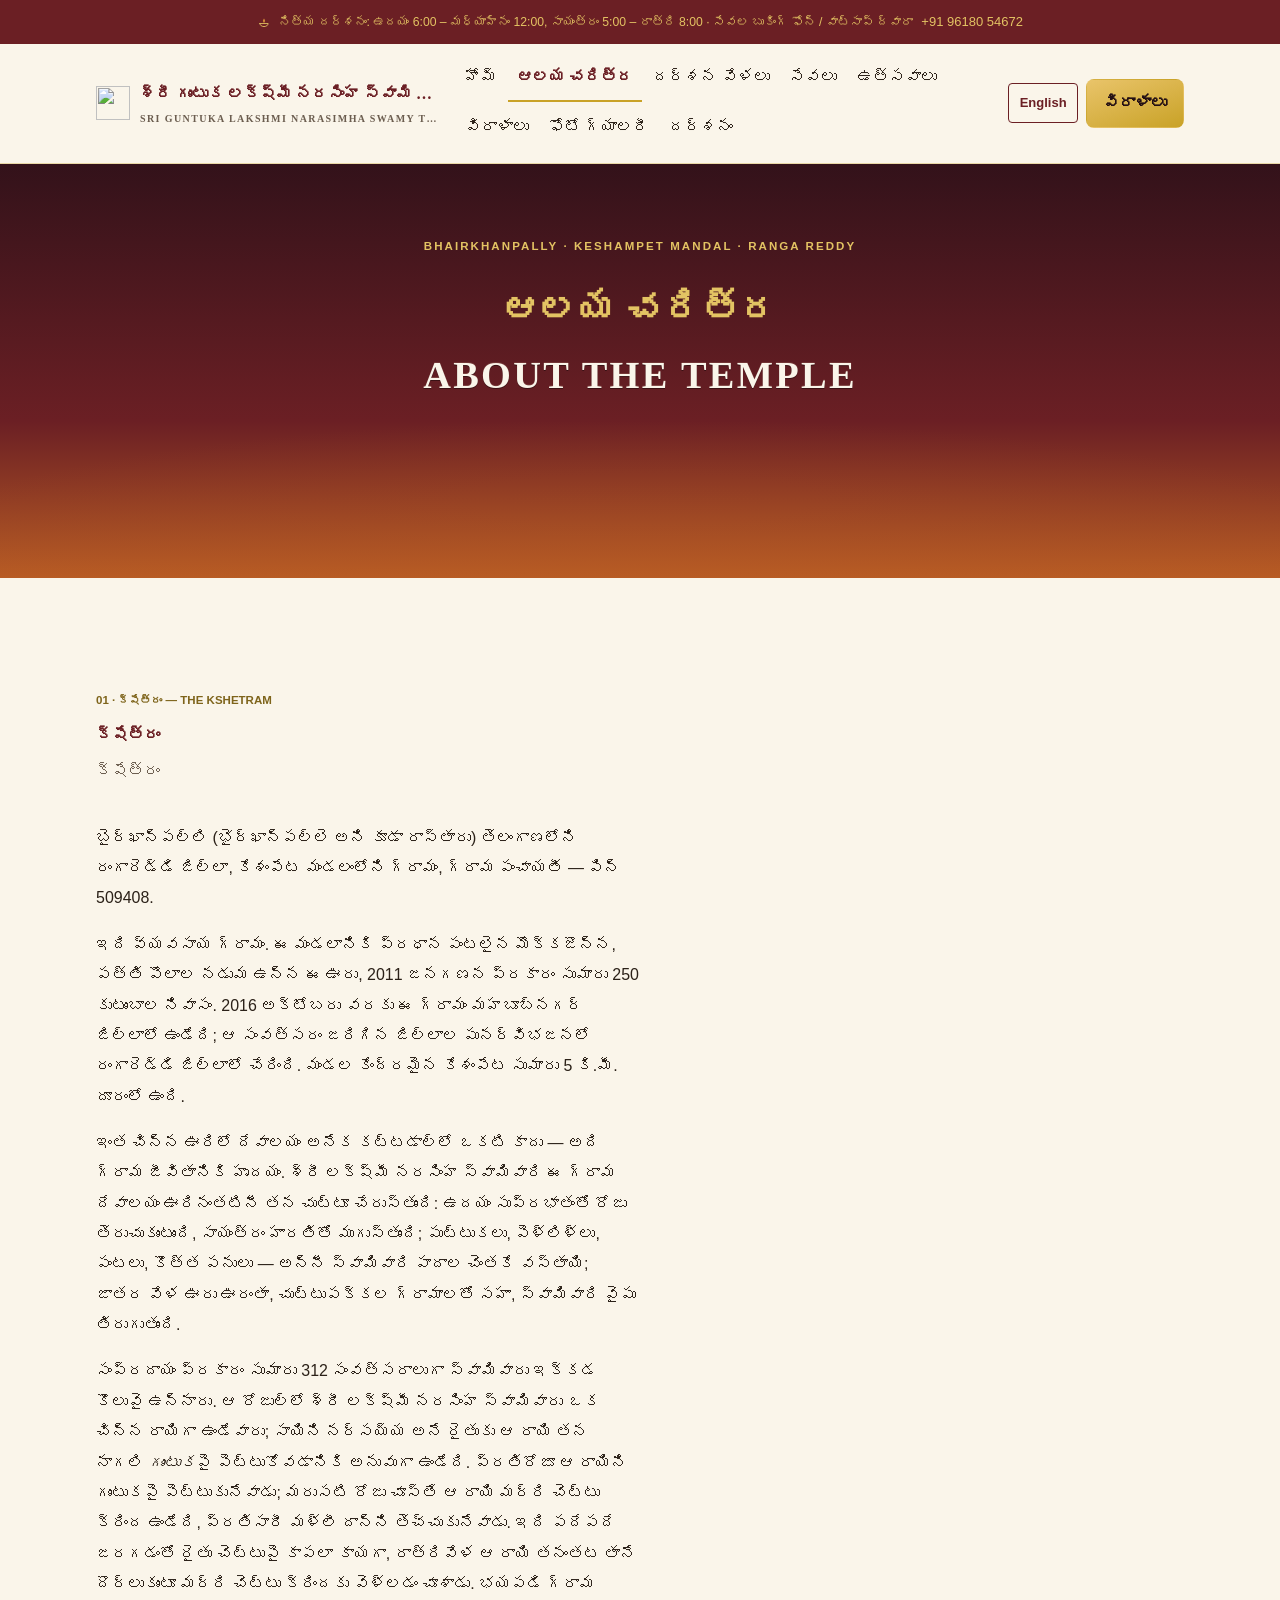
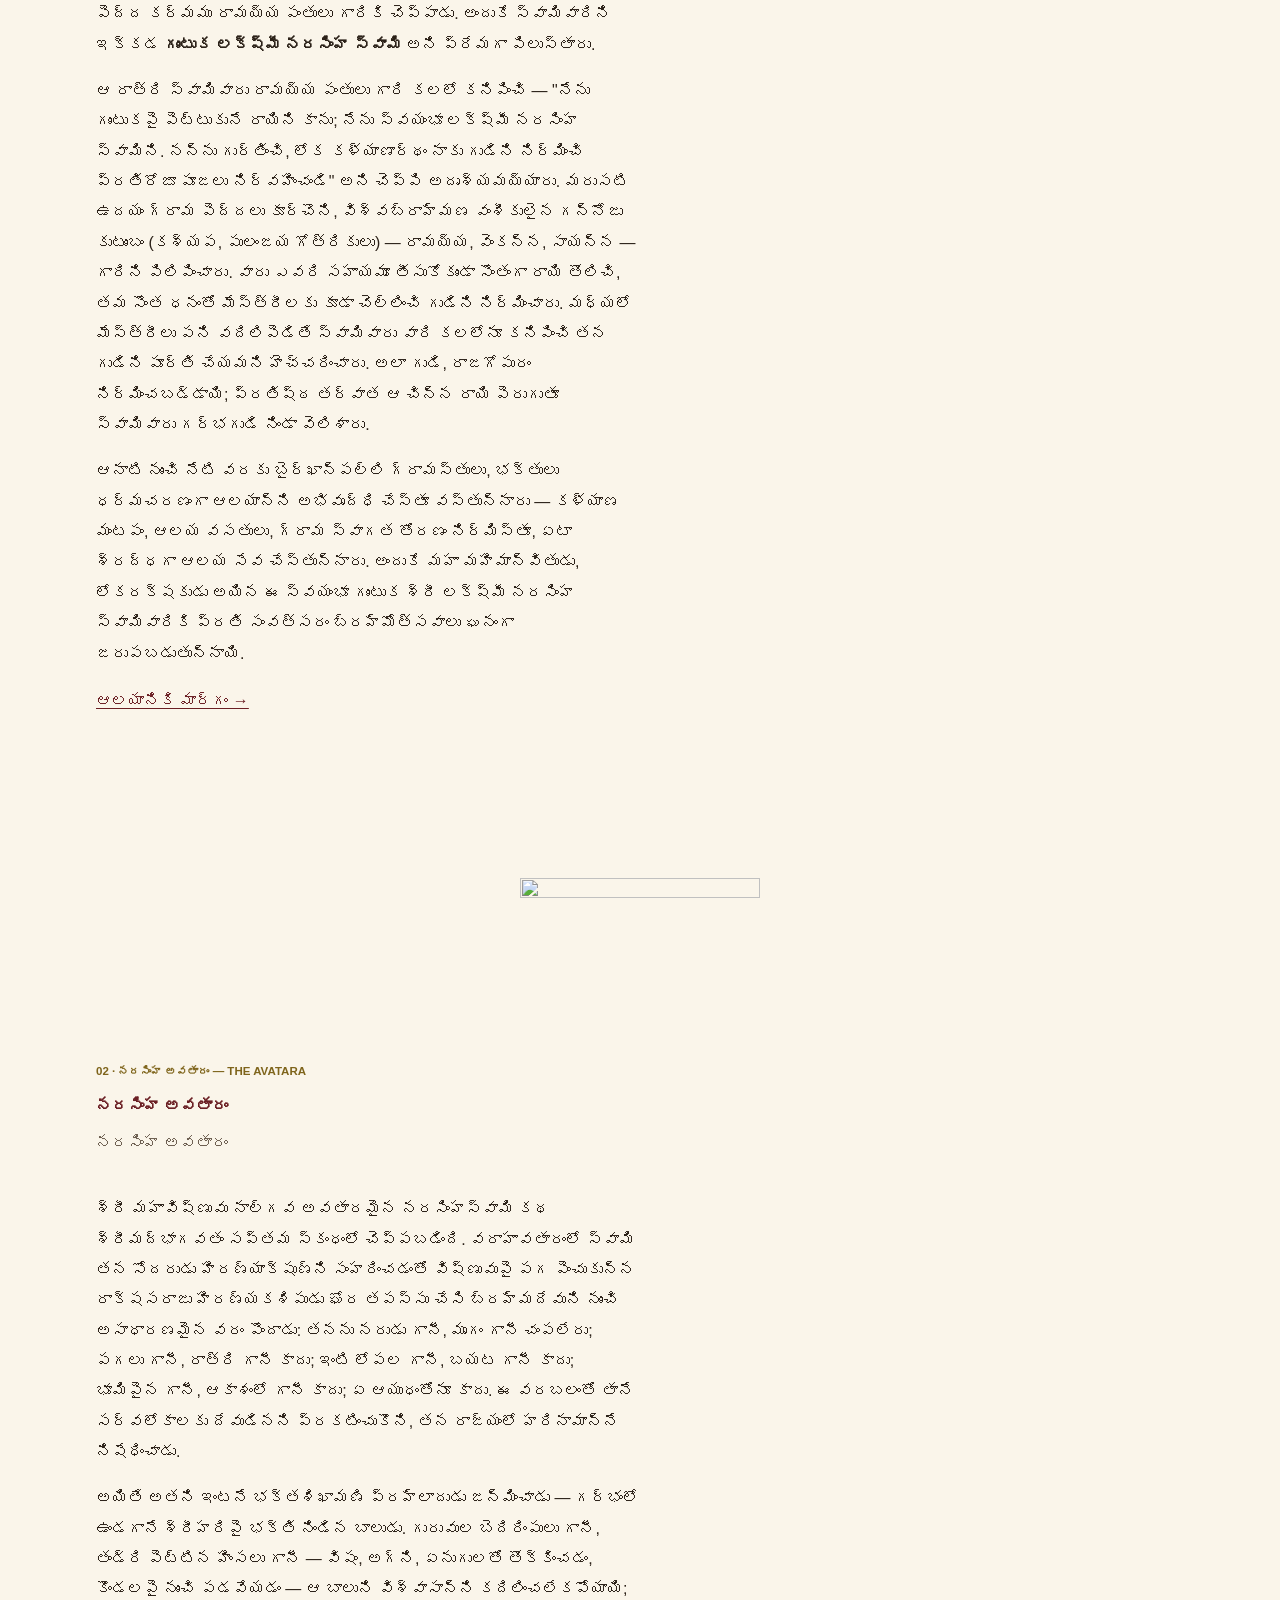
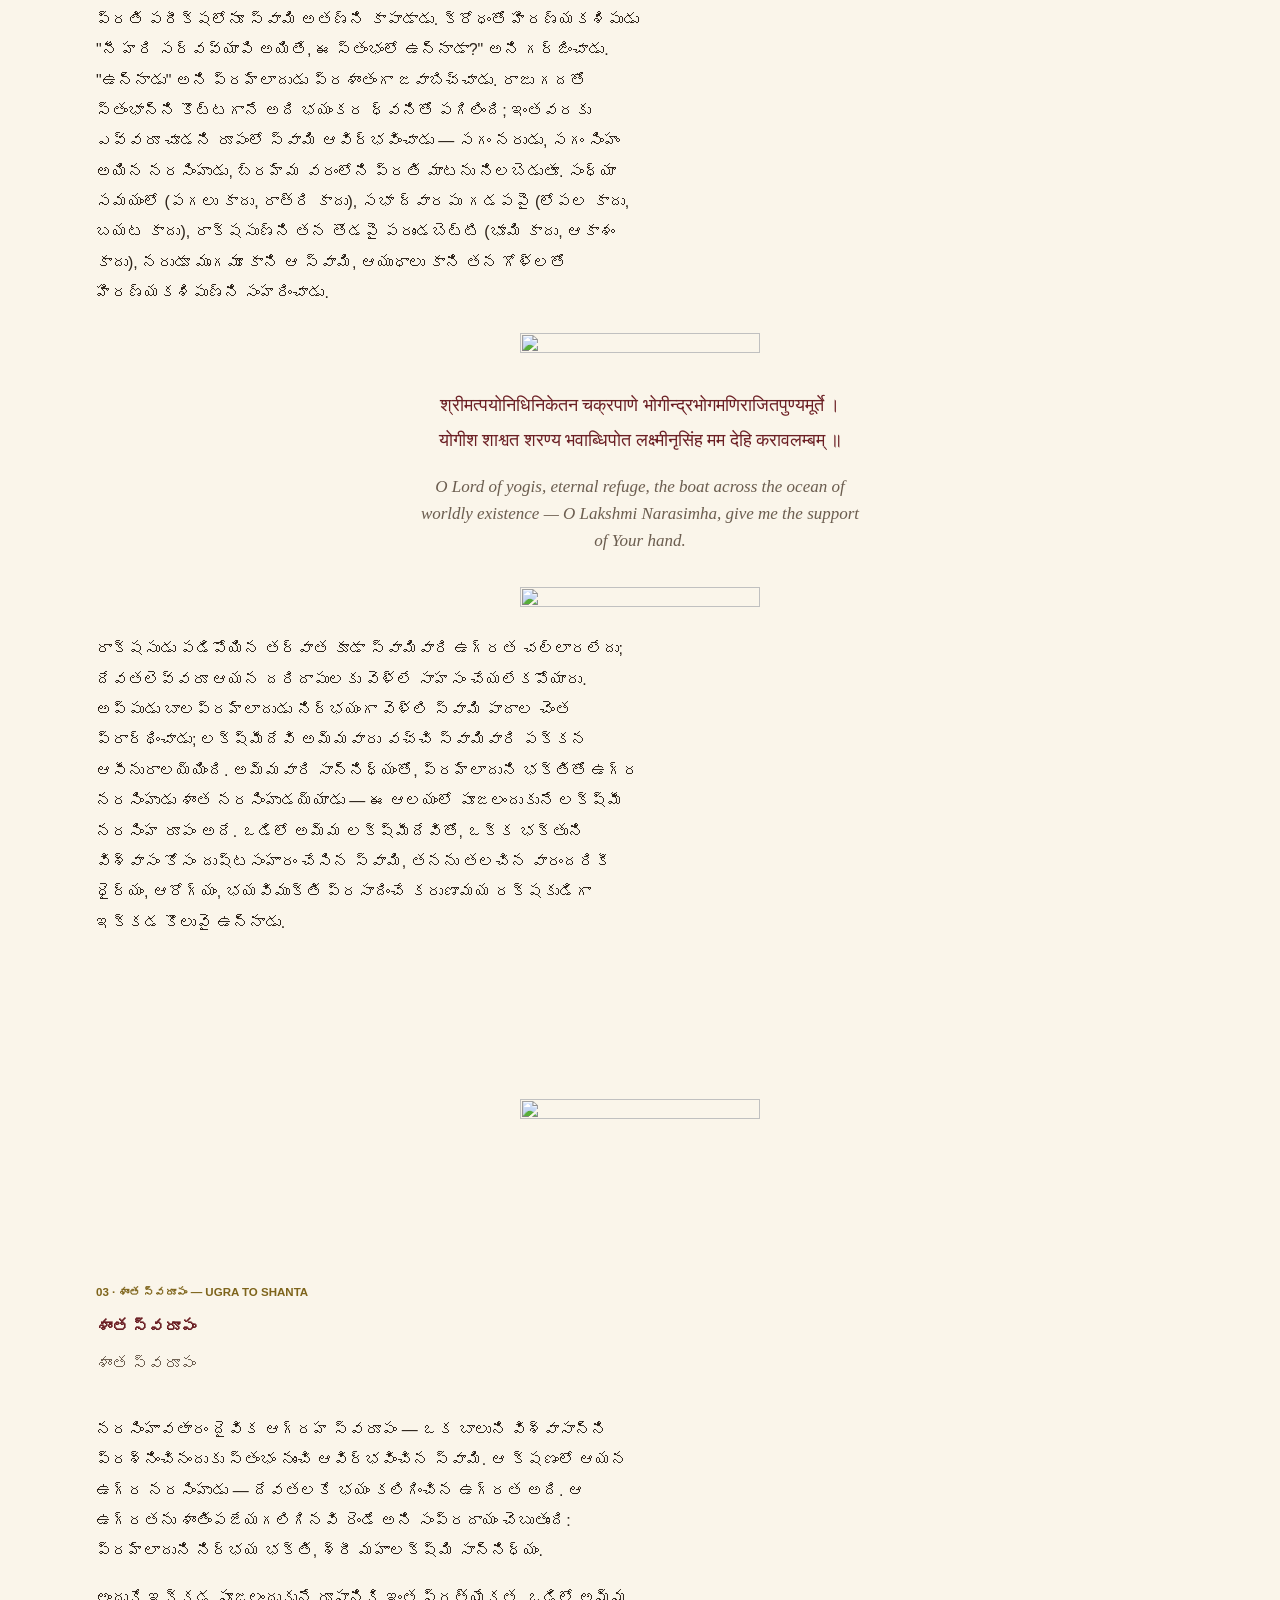
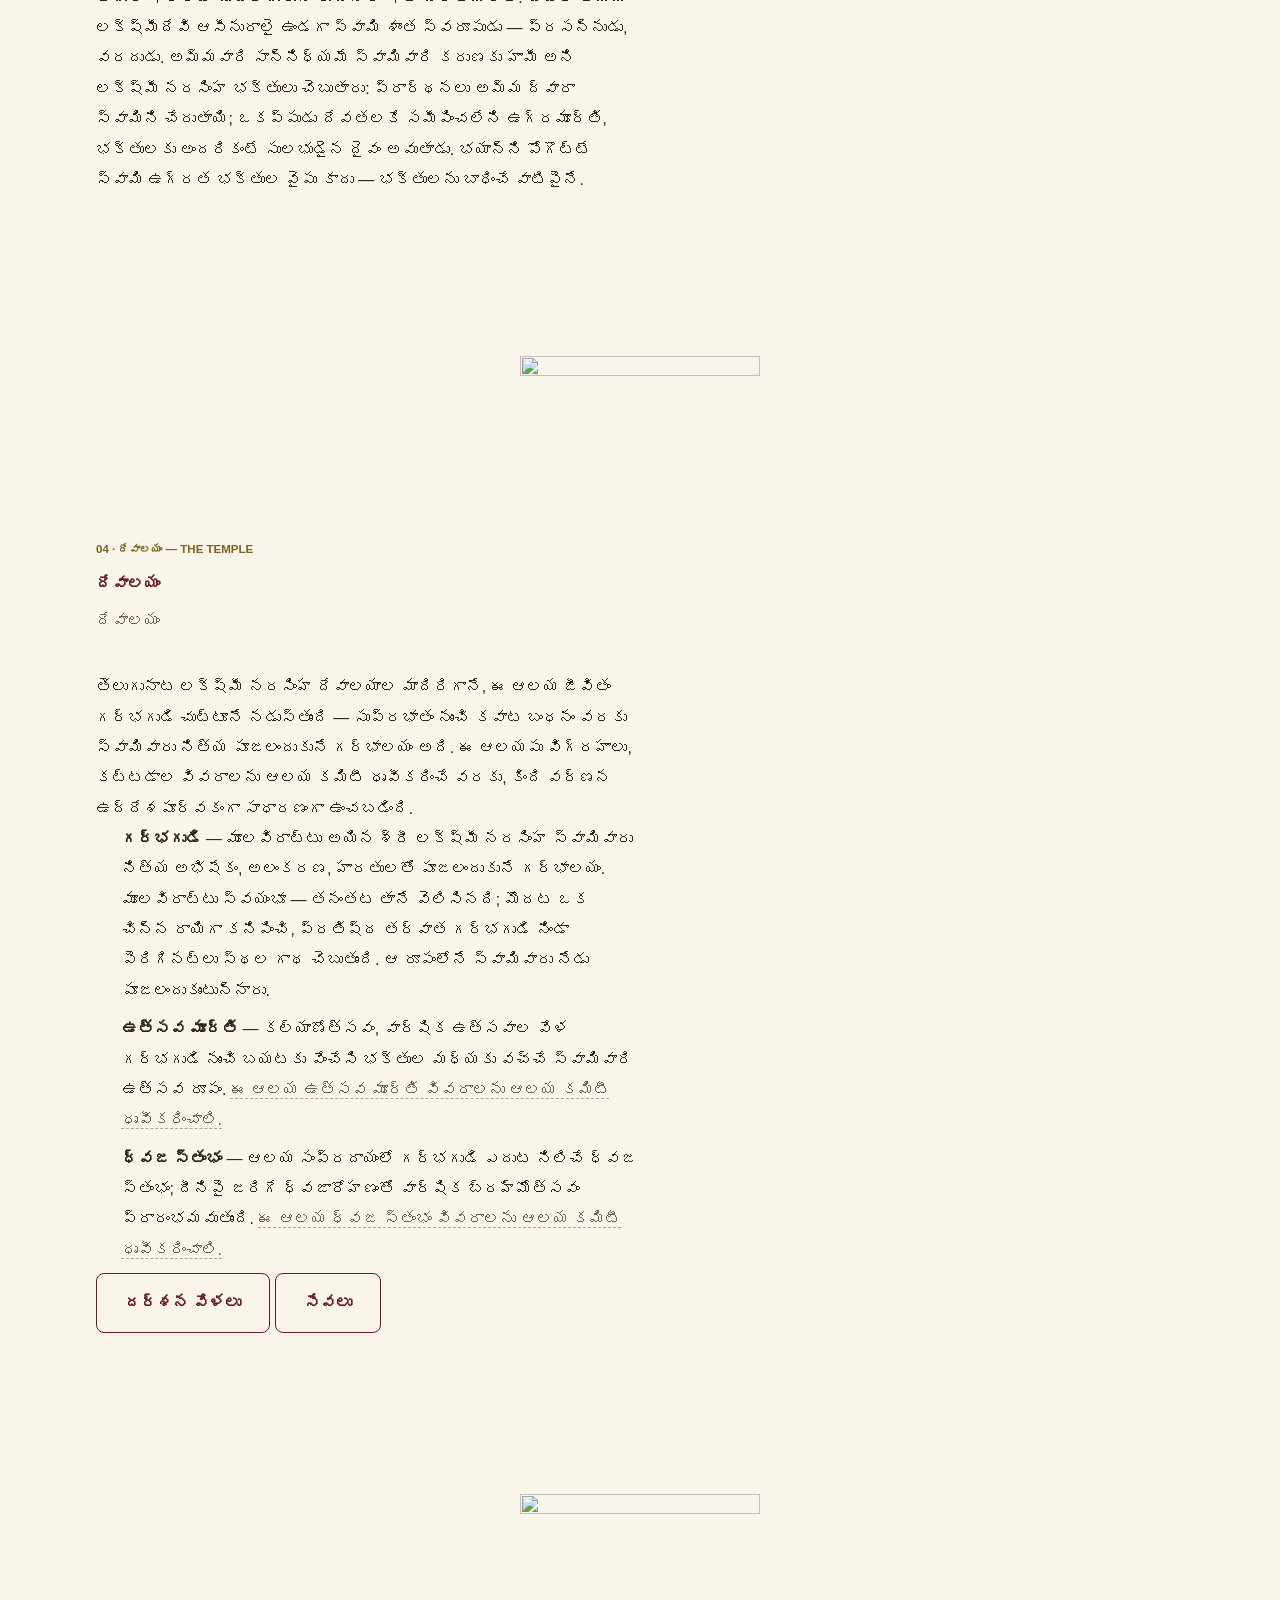
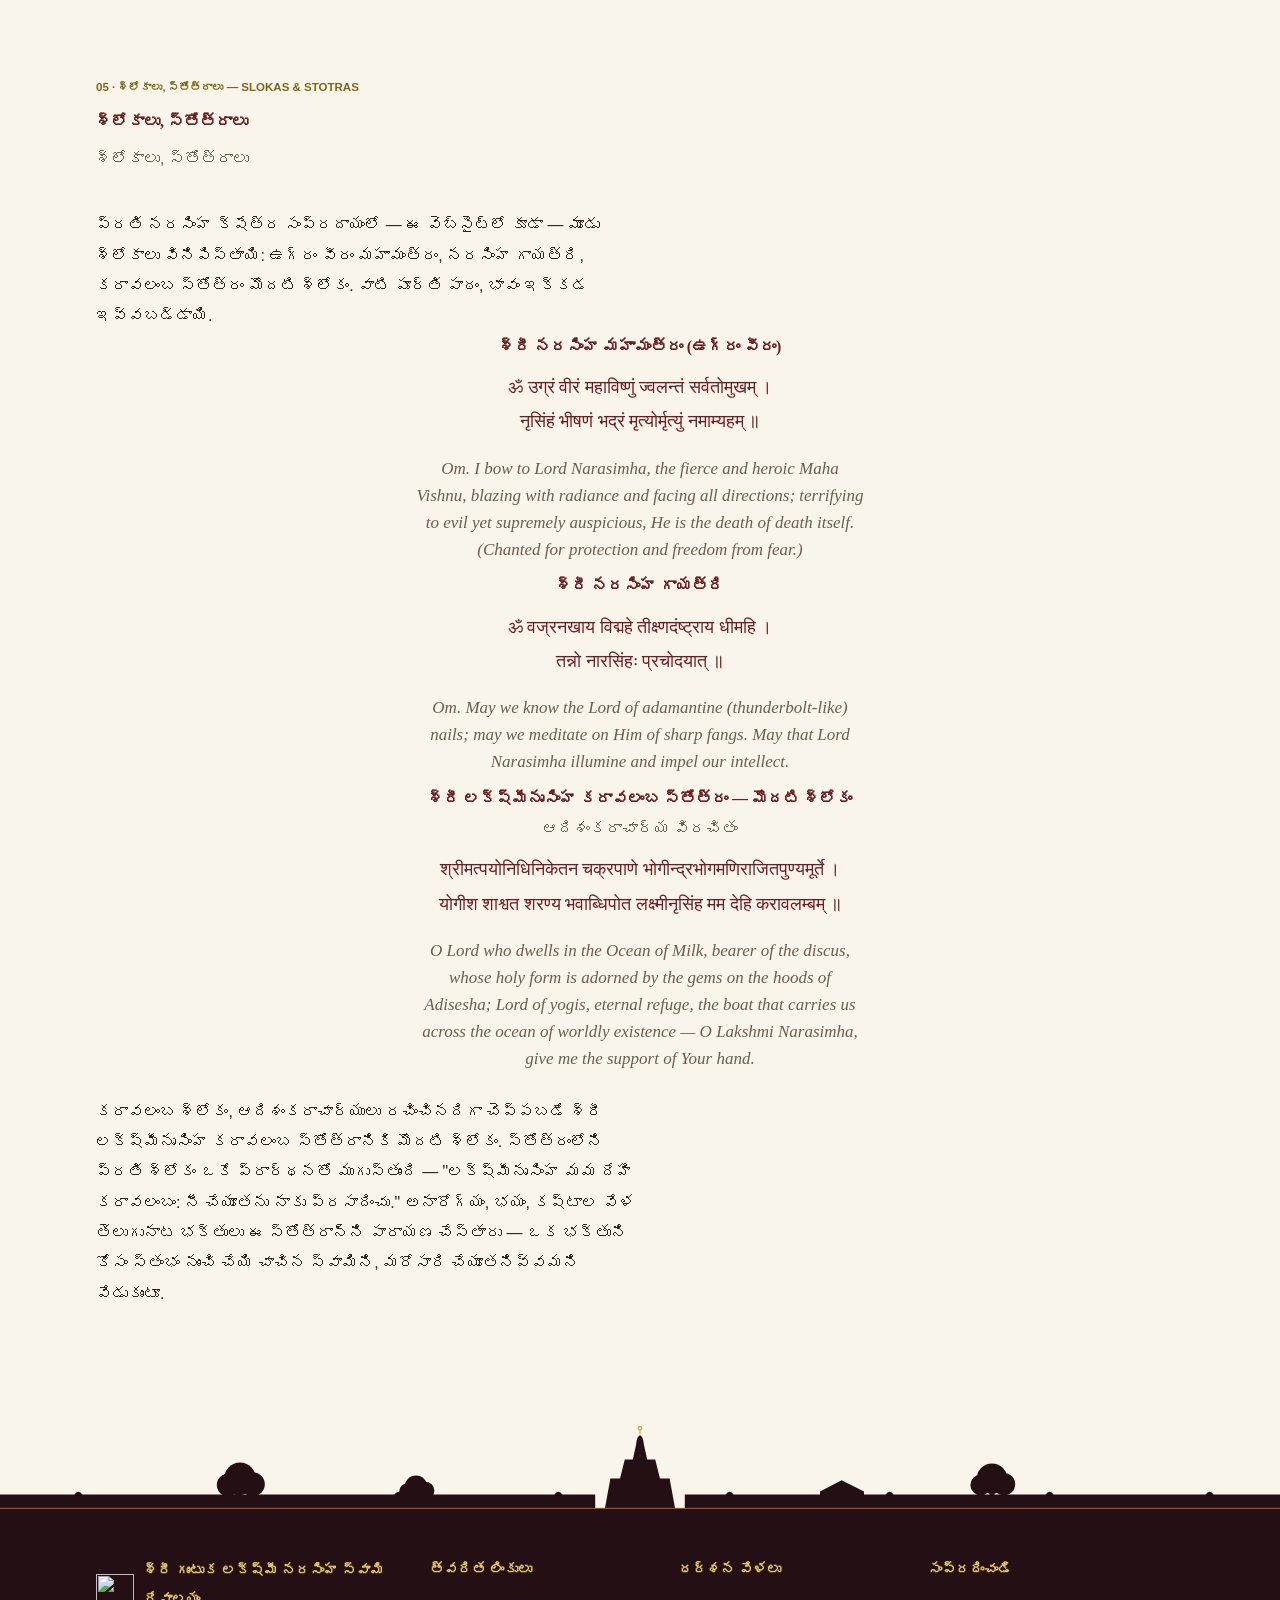
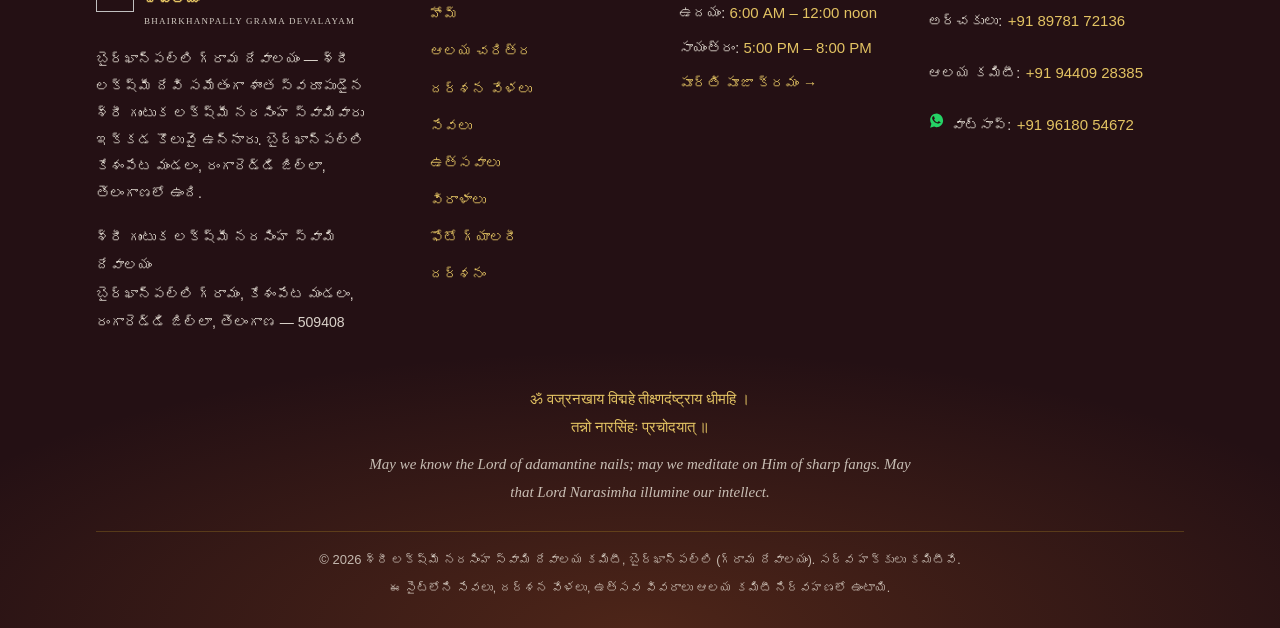
==== commit 2f81effa: "Default the site to Telugu; keep English as an explicit, remembered choice - js/main.js: first-time " ====
--- a/about.html
+++ b/about.html
@@ -21,6 +21,8 @@
   <link rel="preconnect" href="https://fonts.googleapis.com">
   <link rel="preconnect" href="https://fonts.gstatic.com" crossorigin>
   <link href="https://fonts.googleapis.com/css2?family=Cinzel:wght@400;600;700&family=Mulish:wght@400;500;700&family=Cormorant+Garamond:ital,wght@1,500;1,600&family=Noto+Serif+Telugu:wght@500;700&family=Noto+Sans+Telugu:wght@400;500&family=Noto+Serif+Devanagari:wght@400;500&display=swap" rel="stylesheet">
+  <!-- Apply the saved/default language (Telugu) before first paint; see css .lang-pending -->
+  <script>(function(h){h.className+=(h.className?' ':'')+'lang-pending';setTimeout(function(){h.classList.remove('lang-pending');},1500);})(document.documentElement)</script>
   <link rel="stylesheet" href="css/styles.css">
 </head>
 <body>
--- a/css/styles.css
+++ b/css/styles.css
@@ -0,0 +1,1334 @@
+/* ==========================================================================
+   Sri Lakshmi Narasimha Swamy Temple, Bhairkhanpally — shared design system
+   Direction: "Carved Stone & Twilight (Sandhya Shila)" — see DESIGN_SPEC.md
+   Every page loads exactly this one stylesheet. Do not add page-level CSS.
+   ==========================================================================
+
+   CONTENTS
+   01  Design tokens
+   02  Reset & base
+   03  Base typography
+   04  Layout: container, sections, section rhythm
+   05  Utilities (visually-hidden, skip link, measure, flow, watermark)
+   06  Kicker + heading unit
+   07  Dividers
+   08  Announcement strip
+   09  Sticky header, brand, nav (mobile hamburger + desktop), language toggle
+   10  Hero
+   11  Buttons
+   12  Cards (seva / festival / donation)
+   13  The shasanam timings slab (styled table)
+   14  Sloka pull-quote
+   15  Placeholder (committee-editable stubs)
+   16  Next-festival chip
+   17  Gallery grid + lightbox
+   18  Footer
+   19  Telugu & Sanskrit scoping (kept late in the cascade — do not move)
+   20  Motion: jyoti pulse + scroll reveal + reduced motion
+   21  Focus visibility
+   22  Print (timings / sevas hand-outs)
+   ========================================================================== */
+
+/* --------------------------------------------------------------------------
+   01  DESIGN TOKENS
+   -------------------------------------------------------------------------- */
+:root {
+  /* Core triad — the ONLY full-strength UI colors in any viewport */
+  --maroon:        #6B1F24;  /* aged kumkum maroon: headings on ivory, solid button hover, slab base */
+  --maroon-deep:   #33121A;  /* twilight plum: hero sky top, donations section bg */
+  --maroon-night:  #241014;  /* night: footer bg, gopuram silhouette fill */
+  --gold:          #C9A227;  /* antique brass: hairlines, rules, strokes */
+  --gold-bright:   #E3C363;  /* glow highlights + text on dark surfaces only */
+  --gold-pale:     #E9C46A;  /* light stop of the brass gradient — never used flat */
+  --gold-deep:     #7E641B;  /* AA-safe dark brass: small gold TEXT on ivory/cream only.
+                                Exists solely so kickers/labels meet WCAG AA (>=4.5:1);
+                                derived from --gold darkened. Never use on dark surfaces. */
+  --ivory:         #FAF5EA;  /* default page background */
+  --ivory-card:    #FFFDF6;  /* card surface on ivory */
+  --cream-tint:    #F6E9D8;  /* festivals band + card hover fill */
+
+  /* Ink */
+  --ink:           #2B2118;  /* all body text; NEVER #000 */
+  --ink-soft:      #6B5D4F;  /* captions, metadata */
+  --ivory-text:    #FAF5EA;  /* body text on maroon surfaces; NEVER #fff */
+
+  /* Restricted-use accents */
+  --ember:         #B85C24;  /* ONLY inside sky gradients + the 1px horizon line */
+  --saffron-flame: #E8A13D;  /* ONLY flame tips inside SVG artwork + the 2px focus ring */
+  --stone:         #8A7A66;  /* ONLY watermarks/frieze linework at 3–6% opacity on ivory */
+  --whatsapp:      #25D366;  /* ONLY the WhatsApp glyph itself. Never buttons/text. */
+
+  /* Gradients */
+  --grad-twilight: linear-gradient(180deg, #33121A 0%, #6B1F24 62%, #B85C24 100%);
+  --grad-brass:    linear-gradient(160deg, #E9C46A 0%, #C9A227 100%);
+  --glow-lamp:     radial-gradient(ellipse 90% 55% at 50% 100%, rgba(184, 92, 36, .28), transparent 70%);
+
+  /* Typography */
+  --font-display:  'Cinzel', 'Times New Roman', serif;
+  --font-body:     'Mulish', 'Segoe UI', -apple-system, sans-serif;
+  --font-quote:    'Cormorant Garamond', Georgia, serif;
+  --font-te-serif: 'Noto Serif Telugu', 'Noto Sans Telugu', serif;
+  --font-te-sans:  'Noto Sans Telugu', sans-serif;
+  --font-dev:      'Noto Serif Devanagari', serif;
+
+  /* Spacing */
+  --space-1: .25rem;  --space-2: .5rem;  --space-3: 1rem;  --space-4: 1.5rem;
+  --space-5: 2.25rem; --space-6: 3rem;   --space-7: 4.5rem; --space-8: 7rem;
+  --section-pad: var(--space-7);
+
+  /* Radius */
+  --radius-card: 10px;
+  --radius-btn:  8px;
+  --radius-tag:  4px;
+
+  /* Lines & shadows */
+  --hairline:      1px solid rgba(201, 162, 39, .35);
+  --hairline-dark: 1px solid rgba(201, 162, 39, .25);
+  --shadow-relief: inset 0 1px 0 rgba(255, 253, 246, .9), 0 1px 2px rgba(43, 33, 24, .06),
+                   0 6px 18px rgba(43, 33, 24, .05);
+  --shadow-slab:   0 10px 30px rgba(36, 16, 20, .28);
+
+  /* Focus ring — ALL interactive elements */
+  --focus-ring: 0 0 0 2px var(--ivory), 0 0 0 4px var(--saffron-flame);
+
+  /* Layout */
+  --content-max: 68rem;
+  --measure: 34rem;  /* max text measure ~66ch, never exceeded */
+}
+
+@media (min-width: 900px) {
+  :root { --section-pad: var(--space-8); }
+}
+
+/* --------------------------------------------------------------------------
+   02  RESET & BASE
+   -------------------------------------------------------------------------- */
+*, *::before, *::after { box-sizing: border-box; }
+
+* { margin: 0; }
+
+html {
+  -webkit-text-size-adjust: 100%;
+  text-size-adjust: 100%;
+}
+
+@media (prefers-reduced-motion: no-preference) {
+  html { scroll-behavior: smooth; }
+}
+
+body {
+  background: var(--ivory);
+  color: var(--ink);
+  font-family: var(--font-body);
+  font-size: 1.0625rem;              /* 17px */
+  line-height: 1.7;
+  -webkit-font-smoothing: antialiased;
+}
+
+img, svg, video { display: block; max-width: 100%; }
+img { height: auto; }
+
+button, input, select, textarea { font: inherit; color: inherit; }
+button { background: none; border: 0; padding: 0; cursor: pointer; }
+
+ul[class], ol[class] { list-style: none; padding: 0; }
+
+table { border-collapse: collapse; width: 100%; }
+
+[hidden] { display: none !important; }
+
+[id] { scroll-margin-top: 5.5rem; }   /* clear the sticky header on #anchor jumps */
+
+::selection { background: var(--maroon); color: var(--ivory-text); }
+
+/* --------------------------------------------------------------------------
+   03  BASE TYPOGRAPHY
+   -------------------------------------------------------------------------- */
+h1, h2, h3, h4 {
+  font-family: var(--font-display);
+  font-weight: 600;
+  line-height: 1.25;
+  color: var(--maroon);
+  overflow-wrap: break-word;
+}
+
+h1 { font-size: clamp(1.75rem, 6vw, 2.5rem); }
+h2 { font-size: clamp(1.5rem, 5.5vw, 2.25rem); }
+h3 { font-size: clamp(1.3125rem, 4vw, 1.5rem); }
+h4 { font-size: 1.125rem; }
+
+p, li { overflow-wrap: break-word; }
+
+a { color: var(--maroon); text-decoration: underline; text-underline-offset: 2px; }
+a:hover { color: var(--gold-deep); }
+
+strong { font-weight: 700; }
+
+.lead { font-size: 1.3125rem; line-height: 1.55; }
+
+.small, small { font-size: .8125rem; }
+
+.muted { color: var(--ink-soft); }
+
+.tnum, .price, time {
+  font-feature-settings: 'tnum' 1;   /* ledger-aligned times and ₹ figures */
+}
+
+.price {
+  font-family: var(--font-display);
+  font-weight: 600;
+  color: var(--maroon);
+  font-size: 1.125rem;
+}
+
+/* --------------------------------------------------------------------------
+   04  LAYOUT
+   -------------------------------------------------------------------------- */
+.container {
+  width: min(100% - 2.5rem, var(--content-max));
+  margin-inline: auto;
+}
+
+.section { padding-block: var(--section-pad); }
+
+/* Cream band — the ONLY alternate light section fill (festivals) */
+.section--cream { background: var(--cream-tint); }
+
+/* Inverted maroon section — donations is the page's single dark passage.
+   Every dark surface carries the lamp glow: never a flat dark panel. */
+.section--inverted {
+  background-color: var(--maroon-deep);
+  background-image: var(--glow-lamp);
+  color: var(--ivory-text);
+}
+.section--inverted h1,
+.section--inverted h2,
+.section--inverted h3,
+.section--inverted h4 {
+  color: var(--gold-bright);
+  /* carved-relief emboss for headings >= 15px on maroon */
+  text-shadow: 0 1px 0 rgba(0, 0, 0, .4), 0 -1px 0 rgba(255, 240, 200, .12);
+}
+.section--inverted a { color: var(--gold-bright); }
+.section--inverted a:hover { color: var(--gold-pale); }
+.section--inverted .muted { color: rgba(250, 245, 234, .75); }
+.section--inverted .price { color: var(--gold-bright); }
+.section--inverted ::selection { background: var(--gold-bright); color: var(--maroon-night); }
+
+/* --------------------------------------------------------------------------
+   05  UTILITIES
+   -------------------------------------------------------------------------- */
+.visually-hidden {
+  position: absolute !important;
+  width: 1px; height: 1px;
+  padding: 0; margin: -1px;
+  overflow: hidden;
+  clip: rect(0 0 0 0);
+  clip-path: inset(50%);
+  white-space: nowrap;
+  border: 0;
+}
+
+.skip-link {
+  position: absolute;
+  top: -100%;
+  left: var(--space-3);
+  z-index: 200;
+  background: var(--maroon);
+  color: var(--ivory-text);
+  padding: .625rem 1rem;
+  border-radius: 0 0 var(--radius-btn) var(--radius-btn);
+  text-decoration: none;
+  font-weight: 700;
+  font-size: .875rem;
+}
+.skip-link:focus { top: 0; color: var(--ivory-text); }
+
+.measure { max-width: var(--measure); }
+.measure-center { max-width: var(--measure); margin-inline: auto; }
+.center { text-align: center; }
+
+.flow > * + * { margin-top: var(--space-3); }
+
+/* Lotus-chakra watermark (DESIGN_SPEC motif #6) — used in exactly two places:
+   about.html sthala puranam (stone @4% on ivory) and donations.html
+   (gold @5% on maroon). Add .watermark to a wrapper INSIDE the section
+   container. The pattern is masked so one SVG serves both tints; browsers
+   without mask support just show an invisible 4%-opacity tint. */
+.watermark { position: relative; z-index: 0; }
+.watermark::before {
+  content: "";
+  position: absolute;
+  inset: 0;
+  z-index: -1;
+  background-color: var(--stone);
+  -webkit-mask-image: url("../assets/pattern.svg");
+  mask-image: url("../assets/pattern.svg");
+  -webkit-mask-repeat: repeat;
+  mask-repeat: repeat;
+  -webkit-mask-size: 220px 220px;
+  mask-size: 220px 220px;
+  opacity: .04;
+  pointer-events: none;
+}
+.section--inverted .watermark::before {
+  background-color: var(--gold);
+  opacity: .05;
+}
+
+/* --------------------------------------------------------------------------
+   06  KICKER + HEADING UNIT
+   Fixed format: `01 · దర్శన వేళలు — DARSHAN TIMINGS` (numeral gold, Telugu first).
+   The full heading unit is: kicker → Cinzel English title → Telugu subline.
+   -------------------------------------------------------------------------- */
+.kicker {
+  display: block;
+  font-family: var(--font-body);
+  font-weight: 700;
+  font-size: .72rem;                 /* 11–12px */
+  letter-spacing: .18em;
+  text-transform: uppercase;
+  color: var(--gold-deep);           /* AA-safe dark brass on ivory/cream */
+  margin-bottom: var(--space-2);
+}
+.kicker__num { color: var(--gold-deep); }
+
+.section--inverted .kicker,
+.hero .kicker,
+.site-footer .kicker { color: var(--gold-bright); }
+.section--inverted .kicker__num,
+.hero .kicker__num,
+.site-footer .kicker__num { color: var(--gold-bright); }
+
+.section__head { margin-bottom: var(--space-5); }
+.section__title { margin: 0; }
+.section__sub {
+  display: block;
+  margin-top: .4rem;
+  font-family: var(--font-te-serif);
+  font-weight: 500;
+  font-size: 1.0625rem;
+  color: var(--ink-soft);
+}
+.section--inverted .section__sub { color: rgba(250, 245, 234, .8); }
+
+/* --------------------------------------------------------------------------
+   07  DIVIDERS
+   Kalasham-on-rule is the ONLY divider between ivory sections and under
+   section titles. Never invent another divider treatment.
+   -------------------------------------------------------------------------- */
+.divider {
+  display: flex;
+  justify-content: center;
+  margin: var(--space-6) auto;
+  border: 0;
+}
+.divider img,
+.divider svg {
+  width: min(240px, 64vw);
+  height: auto;
+}
+.divider--tight { margin: var(--space-4) auto; }
+
+/* Plain gold hairline (inside components only — not a section divider) */
+.rule { border: 0; border-top: var(--hairline); }
+.section--inverted .rule { border-top: var(--hairline-dark); }
+
+/* --------------------------------------------------------------------------
+   08  ANNOUNCEMENT STRIP
+   Static styled strip (no marquee, no motion). Content is rendered by
+   js/main.js from the ANNOUNCEMENTS array into [data-announcements].
+   -------------------------------------------------------------------------- */
+.announce {
+  background: var(--maroon);
+  color: var(--gold-bright);
+  font-size: .8125rem;
+  line-height: 1.5;
+}
+.announce__inner {
+  display: flex;
+  align-items: center;
+  justify-content: center;
+  gap: .5rem;
+  padding-block: .5rem;
+  text-align: center;
+}
+.announce__diya { flex: none; width: 14px; height: 14px; }
+.announce__text { margin: 0; }
+.announce__sep { opacity: .6; padding-inline: .25rem; }
+.announce a { color: var(--gold-bright); }
+/* Tappable phone link in the strip: 44px target without thickening the strip;
+   no solid underline (the .placeholder inside keeps its dashed one). */
+.announce__call {
+  flex: none;
+  display: inline-flex;
+  align-items: center;
+  min-height: 44px;
+  margin-block: -.5rem;
+  white-space: nowrap;
+  text-decoration: none;
+}
+
+/* --------------------------------------------------------------------------
+   09  STICKY HEADER + NAV + LANGUAGE TOGGLE
+   -------------------------------------------------------------------------- */
+.site-header {
+  position: sticky;
+  top: 0;
+  z-index: 50;
+  background: var(--ivory);
+  border-bottom: var(--hairline);
+}
+.site-header__inner {
+  display: flex;
+  align-items: center;
+  gap: var(--space-3);
+  padding-block: .625rem;
+}
+
+.brand {
+  display: flex;
+  align-items: center;
+  gap: .625rem;
+  text-decoration: none;
+  color: var(--maroon);
+  margin-right: auto;
+  min-width: 0;
+}
+.brand:hover { color: var(--maroon); }
+.brand__emblem { flex: none; width: 30px; height: 30px; }
+.brand__names { display: flex; flex-direction: column; min-width: 0; line-height: 1.35; }
+.brand__te {
+  font-family: var(--font-te-serif);
+  font-weight: 700;
+  font-size: .8125rem;
+  color: var(--maroon);
+  white-space: nowrap;
+  overflow: hidden;
+  text-overflow: ellipsis;
+}
+.brand__en {
+  font-family: var(--font-display);
+  font-weight: 600;
+  font-size: .5625rem;
+  letter-spacing: .14em;
+  text-transform: uppercase;
+  color: var(--ink-soft);
+  white-space: nowrap;
+  overflow: hidden;
+  text-overflow: ellipsis;
+}
+
+.site-header__actions {
+  display: flex;
+  align-items: center;
+  gap: .5rem;
+  flex: none;
+}
+
+/* Language toggle */
+.lang-toggle {
+  display: inline-flex;
+  align-items: center;
+  justify-content: center;
+  min-height: 40px;
+  min-width: 44px;
+  padding: .3rem .65rem;
+  border: 1px solid var(--maroon);
+  border-radius: var(--radius-tag);
+  color: var(--maroon);
+  font-weight: 700;
+  font-size: .8125rem;
+  line-height: 1;
+  background: transparent;
+}
+.lang-toggle:hover { background: var(--cream-tint); }
+
+/* Hamburger (mobile only) */
+.nav-toggle {
+  display: inline-flex;
+  flex-direction: column;
+  align-items: center;
+  justify-content: center;
+  width: 44px;
+  height: 44px;
+  border: 1px solid var(--maroon);
+  border-radius: var(--radius-tag);
+  background: transparent;
+}
+.nav-toggle__bar {
+  display: block;
+  width: 18px;
+  height: 2px;
+  border-radius: 1px;
+  background: var(--maroon);
+  transition: transform .2s ease, opacity .2s ease;
+}
+.nav-toggle__bar + .nav-toggle__bar { margin-top: 4px; }
+.nav-toggle.is-open .nav-toggle__bar:nth-child(1) { transform: translateY(6px) rotate(45deg); }
+.nav-toggle.is-open .nav-toggle__bar:nth-child(2) { opacity: 0; }
+.nav-toggle.is-open .nav-toggle__bar:nth-child(3) { transform: translateY(-6px) rotate(-45deg); }
+
+/* Nav — mobile: hidden panel under the header bar */
+.site-nav {
+  display: none;
+  position: absolute;
+  top: 100%;
+  left: 0;
+  right: 0;
+  background: var(--ivory);
+  border-bottom: var(--hairline);
+  box-shadow: 0 12px 24px rgba(43, 33, 24, .08);
+  max-height: calc(100vh - 4rem);
+  overflow-y: auto;
+}
+.site-nav.is-open { display: block; }
+.site-nav__list a {
+  display: block;
+  padding: .8rem 1.25rem;
+  text-decoration: none;
+  color: var(--ink);
+  font-weight: 500;
+  font-size: .9375rem;
+  border-bottom: 1px solid rgba(201, 162, 39, .18);
+}
+.site-nav__list a:hover { color: var(--maroon); background: var(--cream-tint); }
+.site-nav__list a[aria-current="page"] {
+  color: var(--maroon);
+  font-weight: 700;
+  box-shadow: inset 3px 0 0 var(--gold);
+}
+
+/* Nav — desktop */
+@media (min-width: 900px) {
+  .brand__emblem { width: 34px; height: 34px; }
+  .brand__te { font-size: .9375rem; }
+  .brand__en { font-size: .625rem; }
+
+  .nav-toggle { display: none; }
+  .site-nav {
+    display: block;
+    position: static;
+    background: transparent;
+    border: 0;
+    box-shadow: none;
+    max-height: none;
+    overflow: visible;
+    order: 2;
+  }
+  .site-header__actions { order: 3; }
+  .brand { order: 1; }
+  .site-nav__list { display: flex; flex-wrap: wrap; gap: .125rem; }
+  .site-nav__list a {
+    padding: .5rem .55rem;
+    border-bottom: 2px solid transparent;
+    font-size: .875rem;
+  }
+  .site-nav__list a:hover { background: transparent; }
+  .site-nav__list a[aria-current="page"] {
+    box-shadow: none;
+    border-bottom-color: var(--gold);
+  }
+}
+
+/* --------------------------------------------------------------------------
+   10  HERO
+   Full-bleed twilight sky, SVG art slot anchored to the bottom, lamp glow,
+   content block over the maroon band of the gradient.
+   -------------------------------------------------------------------------- */
+.hero {
+  position: relative;
+  overflow: hidden;
+  background-color: var(--maroon-deep);
+  background-image: var(--grad-twilight);
+  color: var(--ivory-text);
+  min-height: 92vh;
+  min-height: 92svh;
+  display: flex;
+  flex-direction: column;
+  justify-content: flex-start;
+}
+.hero--short { min-height: 46vh; min-height: 46svh; }   /* inner pages */
+
+.hero__glow {
+  position: absolute;
+  inset: 0;
+  background: var(--glow-lamp);
+  pointer-events: none;
+}
+.hero__art {
+  position: absolute;
+  left: 0; right: 0; bottom: 0;
+  pointer-events: none;
+}
+.hero__art img, .hero__art svg { width: 100%; height: auto; }
+
+.hero__content {
+  position: relative;
+  z-index: 2;
+  text-align: center;
+  padding: var(--space-7) var(--space-3) clamp(10rem, 32vh, 18rem);
+  width: min(100% - 2.5rem, 46rem);
+  margin-inline: auto;
+}
+.hero--short .hero__content { padding-bottom: clamp(6rem, 18vh, 10rem); }
+
+.hero__kicker {
+  display: block;
+  font-family: var(--font-body);
+  font-weight: 700;
+  font-size: .72rem;
+  letter-spacing: .18em;
+  text-transform: uppercase;
+  color: var(--gold-bright);
+  margin-bottom: var(--space-3);
+}
+.hero__title-te {
+  display: block;
+  font-family: var(--font-te-serif);
+  font-weight: 700;
+  font-size: clamp(1.6rem, 7.5vw, 2.8rem);
+  line-height: 1.5;
+  color: var(--gold-bright);
+}
+.hero__title-en {
+  display: block;
+  margin-top: .35rem;
+  font-family: var(--font-display);
+  font-weight: 700;
+  font-size: clamp(1.3rem, 6vw, 2.4rem);
+  line-height: 1.3;
+  letter-spacing: .06em;
+  text-transform: uppercase;
+  color: var(--ivory-text);
+  text-shadow: 0 1px 0 rgba(0, 0, 0, .4), 0 -1px 0 rgba(255, 240, 200, .12);
+}
+.hero__sloka {
+  display: block;
+  margin-top: var(--space-4);
+  font-family: var(--font-dev);
+  font-size: .9375rem;
+  line-height: 1.9;
+  color: var(--ivory-text);
+  opacity: .7;
+}
+.hero__ctas {
+  display: flex;
+  flex-wrap: wrap;
+  justify-content: center;
+  gap: var(--space-3);
+  margin-top: var(--space-5);
+}
+.hero__emblem { margin: 0 auto var(--space-4); width: clamp(64px, 18vw, 96px); }
+.hero__emblem img, .hero__emblem svg { width: 100%; height: auto; margin-inline: auto; }
+
+/* One caption line directly beneath the hero — Cormorant italic */
+.hero-caption {
+  font-family: var(--font-quote);
+  font-style: italic;
+  font-size: 1.0625rem;
+  color: var(--ink-soft);
+  text-align: center;
+  padding: var(--space-4) var(--space-3);
+  margin: 0 auto;
+  max-width: var(--measure);
+}
+
+/* --------------------------------------------------------------------------
+   11  BUTTONS
+   Primary (brass), ghost, call (maroon), WhatsApp (ghost + green glyph only).
+   Min tap target 44x44. All get the shared focus ring via :focus-visible.
+   -------------------------------------------------------------------------- */
+.btn {
+  display: inline-flex;
+  align-items: center;
+  justify-content: center;
+  gap: .5rem;
+  min-height: 44px;
+  padding: .875rem 1.75rem;
+  border: 1px solid transparent;
+  border-radius: var(--radius-btn);
+  font-family: var(--font-body);
+  font-weight: 700;
+  font-size: .875rem;
+  letter-spacing: .06em;
+  text-transform: uppercase;
+  text-decoration: none;
+  line-height: 1.2;
+  cursor: pointer;
+  transition: background-color .2s ease, color .2s ease, border-color .2s ease;
+}
+
+.btn--primary {
+  background-image: var(--grad-brass);
+  background-color: var(--gold);
+  color: var(--maroon-night);
+}
+.btn--primary:hover { background-image: none; background-color: var(--gold); color: var(--maroon-night); }
+
+.btn--ghost {
+  background: transparent;
+  border-color: var(--maroon);
+  color: var(--maroon);
+}
+.btn--ghost:hover { background: var(--cream-tint); color: var(--maroon); }
+/* Ghost on dark surfaces */
+.hero .btn--ghost,
+.section--inverted .btn--ghost,
+.site-footer .btn--ghost {
+  border-color: var(--gold-bright);
+  color: var(--gold-bright);
+}
+.hero .btn--ghost:hover,
+.section--inverted .btn--ghost:hover,
+.site-footer .btn--ghost:hover {
+  background: rgba(227, 195, 99, .12);
+  color: var(--gold-pale);
+}
+
+.btn--call {
+  background: var(--maroon);
+  color: var(--ivory-text);
+}
+.btn--call:hover { background: var(--maroon-deep); color: var(--ivory-text); }
+
+.btn--whatsapp {
+  background: transparent;
+  border-color: var(--maroon);
+  color: var(--maroon);
+}
+.btn--whatsapp:hover { background: var(--cream-tint); color: var(--maroon); }
+.section--inverted .btn--whatsapp,
+.site-footer .btn--whatsapp { border-color: var(--gold-bright); color: var(--gold-bright); }
+
+.btn--sm { min-height: 40px; padding: .5rem 1rem; font-size: .75rem; }
+
+.wa-glyph { flex: none; width: 1.15em; height: 1.15em; }
+.wa-glyph path { fill: var(--whatsapp); }   /* the ONLY green on the site */
+
+.btn-icon { flex: none; width: 1em; height: 1em; }
+
+/* --------------------------------------------------------------------------
+   12  CARDS — seva / festival / donation
+   Ivory-card surface, gold hairline, relief shadow, flattened-prabhavali
+   arch rule on top. Hover: cream fill + border alpha to 60%.
+   -------------------------------------------------------------------------- */
+.card-grid {
+  display: grid;
+  gap: var(--space-4);
+  grid-template-columns: 1fr;
+}
+@media (min-width: 640px) { .card-grid { grid-template-columns: repeat(2, 1fr); } }
+@media (min-width: 900px) { .card-grid { grid-template-columns: repeat(3, 1fr); } }
+.card-grid--two { grid-template-columns: 1fr; }
+@media (min-width: 700px) { .card-grid--two { grid-template-columns: repeat(2, 1fr); } }
+
+.card {
+  position: relative;
+  display: flex;
+  flex-direction: column;
+  background: var(--ivory-card);
+  border: var(--hairline);
+  border-radius: var(--radius-card);
+  box-shadow: var(--shadow-relief);
+  padding: calc(var(--space-4) + .75rem) var(--space-4) var(--space-4);
+  transition: background-color .2s ease, border-color .2s ease;
+}
+.card::before {                       /* flattened prabhavali arch rule */
+  content: "";
+  position: absolute;
+  top: 9px;
+  left: 18%;
+  right: 18%;
+  height: 13px;
+  border-top: 1px solid rgba(201, 162, 39, .55);
+  border-radius: 50% 50% 0 0 / 100% 100% 0 0;
+  pointer-events: none;
+}
+.card:hover {
+  background: var(--cream-tint);
+  border-color: rgba(201, 162, 39, .6);
+}
+
+.card__icon { width: 40px; height: 40px; margin-bottom: var(--space-3); }
+.card__icon img, .card__icon svg { width: 100%; height: 100%; }
+
+.card__title {
+  font-family: var(--font-display);
+  font-weight: 600;
+  font-size: 1.3125rem;
+  color: var(--maroon);
+  margin: 0;
+}
+.card__sub {
+  display: block;
+  margin-top: .2rem;
+  font-family: var(--font-te-serif);
+  font-weight: 500;
+  color: var(--ink-soft);
+  font-size: .9375rem;
+}
+.card__desc { margin-top: var(--space-2); font-size: .9375rem; }
+.card__price {
+  margin-top: var(--space-3);
+  font-family: var(--font-display);
+  font-weight: 600;
+  font-size: 1.125rem;
+  color: var(--maroon);
+  font-feature-settings: 'tnum' 1;
+}
+.card__links {
+  display: flex;
+  flex-wrap: wrap;
+  gap: var(--space-3);
+  margin-top: auto;
+  padding-top: var(--space-3);
+  font-size: .875rem;
+  font-weight: 700;
+}
+.card__links a { display: inline-flex; align-items: center; gap: .35rem; min-height: 44px; }
+
+/* Featured festival card (e.g. Narasimha Jayanti) — slightly emphasised */
+.card--featured { border-color: rgba(201, 162, 39, .6); }
+.card--featured::after {              /* gold corner flame */
+  content: "";
+  position: absolute;
+  top: -1px;
+  right: -1px;
+  width: 34px;
+  height: 34px;
+  border-top: 2px solid var(--gold);
+  border-right: 2px solid var(--gold);
+  border-radius: 0 var(--radius-card) 0 0;
+  pointer-events: none;
+}
+
+/* Cards inside the inverted section (donation options) */
+.section--inverted .card { background: rgba(250, 245, 234, .04); border: var(--hairline-dark); box-shadow: none; }
+.section--inverted .card:hover { background: rgba(250, 245, 234, .08); }
+.section--inverted .card__title { color: var(--gold-bright); }
+.section--inverted .card__sub,
+.section--inverted .card__desc { color: rgba(250, 245, 234, .85); }
+.section--inverted .card__price { color: var(--gold-bright); }
+
+/* --------------------------------------------------------------------------
+   13  THE SHASANAM TIMINGS SLAB (styled table)
+   A maroon inscription-slab card with a double gold hairline frame.
+   Composed to screenshot cleanly at 390px wide. The only table style.
+   -------------------------------------------------------------------------- */
+.slab {
+  position: relative;
+  background: var(--maroon);
+  color: var(--ivory-text);
+  border: 1px solid rgba(201, 162, 39, .5);
+  border-radius: var(--radius-card);
+  box-shadow: var(--shadow-slab);
+  padding: var(--space-5) var(--space-4);
+  max-width: 32rem;
+  margin-inline: auto;
+}
+.slab::before {                       /* inner line of the double frame */
+  content: "";
+  position: absolute;
+  inset: 7px;
+  border: 1px solid rgba(201, 162, 39, .35);
+  border-radius: 5px;
+  pointer-events: none;
+}
+
+.slab__head {
+  text-align: center;
+  padding-bottom: var(--space-3);
+  margin-bottom: var(--space-3);
+  border-bottom: 1px solid rgba(201, 162, 39, .25);
+}
+.slab__emblem { width: 34px; height: 34px; margin: 0 auto var(--space-2); }
+.slab__title-te {
+  display: block;
+  font-family: var(--font-te-serif);
+  font-weight: 700;
+  font-size: 1.0625rem;
+  color: var(--gold-bright);
+}
+.slab__title-en {
+  display: block;
+  margin-top: .15rem;
+  font-family: var(--font-display);
+  font-weight: 600;
+  font-size: .8125rem;
+  letter-spacing: .12em;
+  text-transform: uppercase;
+  color: var(--ivory-text);
+}
+.slab__place {
+  display: block;
+  margin-top: .3rem;
+  font-size: .75rem;
+  letter-spacing: .1em;
+  text-transform: uppercase;
+  color: var(--gold-bright);
+}
+
+/* Morning / evening block labels */
+.slab__label {
+  display: flex;
+  align-items: center;
+  gap: .5rem;
+  margin: var(--space-4) 0 var(--space-1);
+  font-weight: 700;
+  font-size: .72rem;
+  letter-spacing: .18em;
+  text-transform: uppercase;
+  color: var(--gold-bright);
+}
+.slab__label svg, .slab__label img { flex: none; width: 14px; height: 14px; }
+
+.slab-table { width: 100%; font-size: .9375rem; }
+.slab-table tr { border-bottom: 1px solid rgba(201, 162, 39, .25); }
+.slab-table tr:last-child { border-bottom: 0; }
+.slab-table th {
+  text-align: left;
+  font-weight: 500;
+  padding: .625rem 0;
+  vertical-align: baseline;
+}
+.slab-table th .te,
+.slab-table th [lang="te"] {
+  display: block;
+  font-size: .8125rem;
+  color: rgba(250, 245, 234, .75);
+}
+.slab-table__leader {                 /* dotted gold leader between name and time */
+  width: 100%;
+  min-width: 1.25rem;
+  border-bottom: 1px dotted rgba(201, 162, 39, .45);
+  transform: translateY(-.45em);
+}
+.slab-table__time {
+  padding: .625rem 0 .625rem .5rem;
+  text-align: right;
+  white-space: nowrap;
+  vertical-align: baseline;
+  font-family: var(--font-display);
+  font-weight: 600;
+  font-size: .9375rem;
+  font-variant-caps: all-small-caps;
+  font-feature-settings: 'tnum' 1;
+  color: var(--gold-bright);
+}
+
+/* Diya line-glyph bullets (timings, festivals, how-to-reach lists) */
+.diya-list { list-style: none; padding: 0; }
+.diya-list li {
+  position: relative;
+  padding-left: 1.6rem;
+  margin-bottom: var(--space-2);
+}
+.diya-list li::before {
+  content: "";
+  position: absolute;
+  left: 0;
+  top: .28em;
+  width: 15px;
+  height: 15px;
+  background: url("../assets/diya.svg") no-repeat center / contain;
+}
+
+/* --------------------------------------------------------------------------
+   14  SLOKA PULL-QUOTE
+   Devanagari line + Cormorant italic translation, centered, max 30rem.
+   Frame it with two kalasham dividers in the markup (see STYLEGUIDE.md).
+   -------------------------------------------------------------------------- */
+.sloka {
+  max-width: 30rem;
+  margin-inline: auto;
+  text-align: center;
+  padding: var(--space-2) var(--space-3);
+}
+.sloka__sa {
+  font-family: var(--font-dev);
+  font-size: 1.125rem;
+  line-height: 1.9;
+  color: var(--maroon);
+  font-style: normal;
+}
+.sloka__tr {
+  display: block;
+  margin-top: var(--space-3);
+  font-family: var(--font-quote);
+  font-style: italic;
+  font-weight: 500;
+  font-size: 1.0625rem;
+  line-height: 1.6;
+  color: var(--ink-soft);
+}
+.section--inverted .sloka__sa, .site-footer .sloka__sa { color: var(--gold-bright); }
+.section--inverted .sloka__tr, .site-footer .sloka__tr { color: rgba(250, 245, 234, .8); }
+
+/* --------------------------------------------------------------------------
+   15  PLACEHOLDER — committee-editable stubs
+   Visible "+91 XXXXX XXXXX"-style placeholders. Muted tone + subtle dashed
+   underline so they read as deliberately unfinished, never as broken text.
+   Always pair with an <!-- EDIT-ME: ... --> comment in the HTML.
+   -------------------------------------------------------------------------- */
+.placeholder {
+  color: var(--ink-soft);
+  text-decoration: underline;
+  text-decoration-style: dashed;
+  text-decoration-color: rgba(107, 93, 79, .55);
+  text-decoration-thickness: 1px;
+  text-underline-offset: 3px;
+}
+.section--inverted .placeholder,
+.site-footer .placeholder,
+.slab .placeholder,
+.hero .placeholder,
+.announce .placeholder,
+.btn--call .placeholder {
+  color: rgba(250, 245, 234, .78);
+  text-decoration-color: rgba(227, 195, 99, .5);
+}
+
+/* --------------------------------------------------------------------------
+   16  NEXT-FESTIVAL CHIP
+   js/main.js renders into [data-next-festival]; hidden when nothing upcoming.
+   -------------------------------------------------------------------------- */
+.next-festival {
+  display: inline-flex;
+  flex-wrap: wrap;
+  align-items: baseline;
+  gap: .35rem .6rem;
+  background: var(--ivory-card);
+  border: var(--hairline);
+  border-radius: var(--radius-tag);
+  padding: .55rem .9rem;
+  font-size: .875rem;
+}
+.next-festival__label { margin-bottom: 0; }
+.next-festival__name { color: var(--maroon); }
+.next-festival__when { color: var(--ink-soft); font-feature-settings: 'tnum' 1; }
+.next-festival__note { flex-basis: 100%; color: var(--ink-soft); font-size: .8125rem; }
+.section--inverted .next-festival,
+.hero .next-festival {
+  background: rgba(250, 245, 234, .06);
+  border: var(--hairline-dark);
+}
+.section--inverted .next-festival__name, .hero .next-festival__name { color: var(--gold-bright); }
+.section--inverted .next-festival__when, .hero .next-festival__when,
+.section--inverted .next-festival__note, .hero .next-festival__note { color: rgba(250, 245, 234, .8); }
+
+/* --------------------------------------------------------------------------
+   17  GALLERY GRID + LIGHTBOX
+   -------------------------------------------------------------------------- */
+.gallery-grid {
+  display: grid;
+  gap: var(--space-3);
+  grid-template-columns: repeat(2, 1fr);
+}
+@media (min-width: 640px) { .gallery-grid { grid-template-columns: repeat(3, 1fr); } }
+@media (min-width: 900px) { .gallery-grid { grid-template-columns: repeat(4, 1fr); } }
+
+.gallery-figure { margin: 0; }
+.gallery-item {
+  display: block;
+  overflow: hidden;
+  background: var(--ivory-card);
+  border: var(--hairline);
+  border-radius: var(--radius-card);
+  box-shadow: var(--shadow-relief);
+}
+.gallery-item img {
+  width: 100%;
+  aspect-ratio: 4 / 3;
+  object-fit: cover;
+  transition: transform .3s ease;
+}
+.gallery-item:hover img { transform: scale(1.03); }
+.gallery-figure figcaption {
+  font-size: .8125rem;
+  color: var(--ink-soft);
+  padding: .4rem .15rem 0;
+}
+
+.lightbox {
+  position: fixed;
+  inset: 0;
+  z-index: 100;
+  display: flex;
+  align-items: center;
+  justify-content: center;
+  background: rgba(36, 16, 20, .94);
+  padding: var(--space-4);
+}
+.lightbox__figure {
+  margin: 0;
+  max-width: min(92vw, 64rem);
+  text-align: center;
+}
+.lightbox__img {
+  max-width: 100%;
+  max-height: 78vh;
+  width: auto;
+  height: auto;
+  margin-inline: auto;
+  border: 1px solid rgba(201, 162, 39, .4);
+  border-radius: 6px;
+  background: var(--maroon-night);
+}
+.lightbox__caption {
+  margin-top: var(--space-2);
+  color: var(--ivory-text);
+  font-size: .9375rem;
+}
+.lightbox__btn {
+  position: absolute;
+  display: flex;
+  align-items: center;
+  justify-content: center;
+  width: 44px;
+  height: 44px;
+  border: 1px solid rgba(201, 162, 39, .5);
+  border-radius: 50%;
+  background: rgba(250, 245, 234, .08);
+  color: var(--gold-bright);
+  font-size: 1.4rem;
+  line-height: 1;
+  cursor: pointer;
+}
+.lightbox__btn:hover { background: rgba(250, 245, 234, .16); }
+.lightbox__close { top: var(--space-3); right: var(--space-3); }
+.lightbox__prev { left: var(--space-3); top: 50%; transform: translateY(-50%); }
+.lightbox__next { right: var(--space-3); top: 50%; transform: translateY(-50%); }
+
+/* --------------------------------------------------------------------------
+   18  FOOTER — star-flecked night
+   -------------------------------------------------------------------------- */
+.footer-skyline {                      /* inline SVG strip in partials/footer.html */
+  display: block;
+  width: 100%;
+  height: auto;
+  margin-bottom: -1px;                 /* no seam against the footer block */
+}
+
+.site-footer {
+  background-color: var(--maroon-night);
+  background-image: var(--glow-lamp);
+  color: var(--ivory-text);
+  padding: var(--space-6) 0 var(--space-4);
+  font-size: .9375rem;
+}
+.site-footer a { color: var(--gold-bright); text-decoration: none; }
+.site-footer a:hover { color: var(--gold-pale); text-decoration: underline; }
+
+.footer-grid {
+  display: grid;
+  gap: var(--space-5);
+  grid-template-columns: 1fr;
+}
+@media (min-width: 640px) { .footer-grid { grid-template-columns: repeat(2, 1fr); } }
+@media (min-width: 900px) { .footer-grid { grid-template-columns: 1.4fr 1fr 1fr 1.2fr; } }
+
+.footer-col__title {
+  font-family: var(--font-body);
+  font-weight: 700;
+  font-size: .72rem;
+  letter-spacing: .18em;
+  text-transform: uppercase;
+  color: var(--gold-bright);
+  margin: 0 0 var(--space-3);
+  text-shadow: none;
+}
+
+.footer-seal { display: flex; align-items: center; gap: .625rem; margin-bottom: var(--space-3); }
+.footer-seal img { width: 38px; height: 38px; }
+.footer-seal__te { font-family: var(--font-te-serif); font-weight: 700; font-size: .9375rem; color: var(--gold-bright); }
+.footer-seal__en { display: block; font-family: var(--font-display); font-size: .5625rem; letter-spacing: .14em; text-transform: uppercase; color: rgba(250, 245, 234, .8); }
+
+.footer-about { color: rgba(250, 245, 234, .85); font-size: .875rem; }
+
+.footer-links li { margin-bottom: .35rem; }
+.footer-links a { display: inline-block; padding: .15rem 0; }
+
+.footer-hours li { margin-bottom: .4rem; color: rgba(250, 245, 234, .85); }
+.footer-hours .tnum { color: var(--gold-bright); }
+
+.footer-phones li { margin-bottom: .5rem; }
+.footer-phone { display: inline-flex; flex-wrap: wrap; gap: .35rem; align-items: baseline; min-height: 44px; align-content: center; }
+.footer-phone__label { color: rgba(250, 245, 234, .85); }
+
+.footer-address { font-style: normal; color: rgba(250, 245, 234, .85); line-height: 1.7; margin-top: var(--space-3); }
+
+.footer-sloka {
+  max-width: var(--measure);
+  margin: var(--space-6) auto var(--space-4);
+  text-align: center;
+}
+.footer-sloka__sa {
+  font-family: var(--font-dev);
+  font-size: .9375rem;
+  line-height: 1.9;
+  color: var(--gold-bright);
+  font-style: normal;
+}
+.footer-sloka__tr {
+  display: block;
+  margin-top: var(--space-2);
+  font-family: var(--font-quote);
+  font-style: italic;
+  font-size: .9375rem;
+  color: rgba(250, 245, 234, .75);
+}
+
+.footer-bottom {
+  border-top: var(--hairline-dark);
+  padding-top: var(--space-3);
+  text-align: center;
+  font-size: .8125rem;
+  color: rgba(250, 245, 234, .72);
+}
+.footer-bottom p { margin: 0 0 .25rem; }
+
+/* --------------------------------------------------------------------------
+   19  TELUGU & SANSKRIT SCOPING
+   Kept LATE in the cascade so it wins ties against component font rules.
+   Set lang="te" on every Telugu string; lang="sa" on Devanagari slokas.
+   Never letter-space Telugu; line-height >= 1.8 or conjuncts clip.
+   -------------------------------------------------------------------------- */
+:lang(te) {
+  font-family: var(--font-te-sans);
+  line-height: 1.9;
+  letter-spacing: 0 !important;
+}
+.te { font-family: var(--font-te-sans); line-height: 1.9; letter-spacing: 0 !important; }
+
+/* 0.94em gives optical parity next to Latin. Scoped to the tagged element
+   itself (not html/body) so the size never compounds down the tree. */
+[lang="te"]:not(html):not(body), .te { font-size: .94em; }
+
+/* Telugu display face for temple/deity/seva names and headings */
+.te-display:lang(te), .te-display { font-family: var(--font-te-serif); }
+h1:lang(te), h2:lang(te), h3:lang(te), h4:lang(te) { font-family: var(--font-te-serif); }
+
+:lang(sa) { font-family: var(--font-dev); line-height: 1.9; letter-spacing: 0; }
+
+/* --------------------------------------------------------------------------
+   20  MOTION — exactly two animations site-wide
+   (1) the emblem's jyoti flame pulse; (2) one-time scroll-reveal fade-up.
+   -------------------------------------------------------------------------- */
+@keyframes jyoti-pulse {
+  0%, 100% { opacity: 1; transform: scale(1); }
+  50%      { opacity: .72; transform: scale(.97); }
+}
+.jyoti-flame {
+  animation: jyoti-pulse 3s ease-in-out infinite;
+  transform-origin: 50% 85%;
+  transform-box: fill-box;
+}
+
+/* Scroll reveal — activates only once js/main.js has tagged <html> with .js,
+   so content is never hidden for no-JS visitors. */
+html.js .reveal {
+  opacity: 0;
+  transform: translateY(12px);
+  transition: opacity .4s ease, transform .4s ease;
+}
+html.js .reveal.is-visible {
+  opacity: 1;
+  transform: none;
+}
+
+@media (prefers-reduced-motion: reduce) {
+  *, *::before, *::after {
+    animation-duration: .01ms !important;
+    animation-iteration-count: 1 !important;
+    transition-duration: .01ms !important;
+    scroll-behavior: auto !important;
+  }
+  html.js .reveal { opacity: 1 !important; transform: none !important; }
+  .gallery-item:hover img { transform: none; }
+}
+
+/* --------------------------------------------------------------------------
+   21  FOCUS VISIBILITY — do not override on any page
+   -------------------------------------------------------------------------- */
+:focus { outline: none; }
+:focus-visible {
+  outline: none;
+  box-shadow: var(--focus-ring);
+  border-radius: 2px;
+}
+/* Fallback ring for browsers without :focus-visible */
+@supports not selector(:focus-visible) {
+  :focus { box-shadow: var(--focus-ring); }
+}
+
+/* --------------------------------------------------------------------------
+   22  PRINT — timings & sevas print as clean black-on-white hand-outs
+   -------------------------------------------------------------------------- */
+@media print {
+  .announce,
+  .skip-link,
+  .site-nav,
+  .nav-toggle,
+  .lang-toggle,
+  .hero__ctas,
+  .hero__glow,
+  .hero__art,
+  .btn,
+  .lightbox,
+  .footer-skyline,
+  .footer-links,
+  .divider,
+  .next-festival { display: none !important; }
+
+  .watermark::before { display: none; }
+
+  body { background: #fff; color: #000; font-size: 11pt; }
+
+  .site-header { position: static; border-bottom: 1pt solid #444; }
+
+  .hero {
+    min-height: 0;
+    background: none;
+    color: #000;
+  }
+  .hero__title-te, .hero__title-en, .hero__kicker, .hero__sloka { color: #000; text-shadow: none; opacity: 1; }
+
+  .section { padding-block: 1.25rem; }
+  .section--inverted, .section--cream { background: none; color: #000; }
+  .section--inverted h2, .section--inverted h3 { color: #000; text-shadow: none; }
+
+  .slab {
+    background: none;
+    color: #000;
+    box-shadow: none;
+    border: 1pt solid #444;
+  }
+  .slab::before { display: none; }
+  .slab *, .slab-table__time, .slab__title-te, .slab__title-en, .slab__place, .slab__label { color: #000 !important; }
+  .slab-table tr { border-bottom: .5pt solid #888; }
+  .slab-table__leader { border-bottom: .5pt dotted #888; }
+
+  .card {
+    box-shadow: none;
+    border: .5pt solid #888;
+    break-inside: avoid;
+  }
+  .card__title, .card__price { color: #000; }
+
+  .site-footer { background: none; color: #000; padding: .5rem 0; }
+  .site-footer a { color: #000; }
+  .footer-col__title, .footer-seal__te, .footer-sloka__sa { color: #000; }
+
+  a { color: #000; }
+}
+
+/* ==========================================================================
+   Anti-FOUC — hold the first paint until js/main.js applies the chosen
+   language (Telugu by default). The inline head script on each page adds
+   .lang-pending before the body renders; boot() removes it, and a 1.5s
+   timeout in that inline script guarantees the page is never stuck hidden
+   if the script fails to load. Users without JavaScript never get the class,
+   so they see the source content normally.
+   ========================================================================== */
+html.lang-pending body { visibility: hidden; }
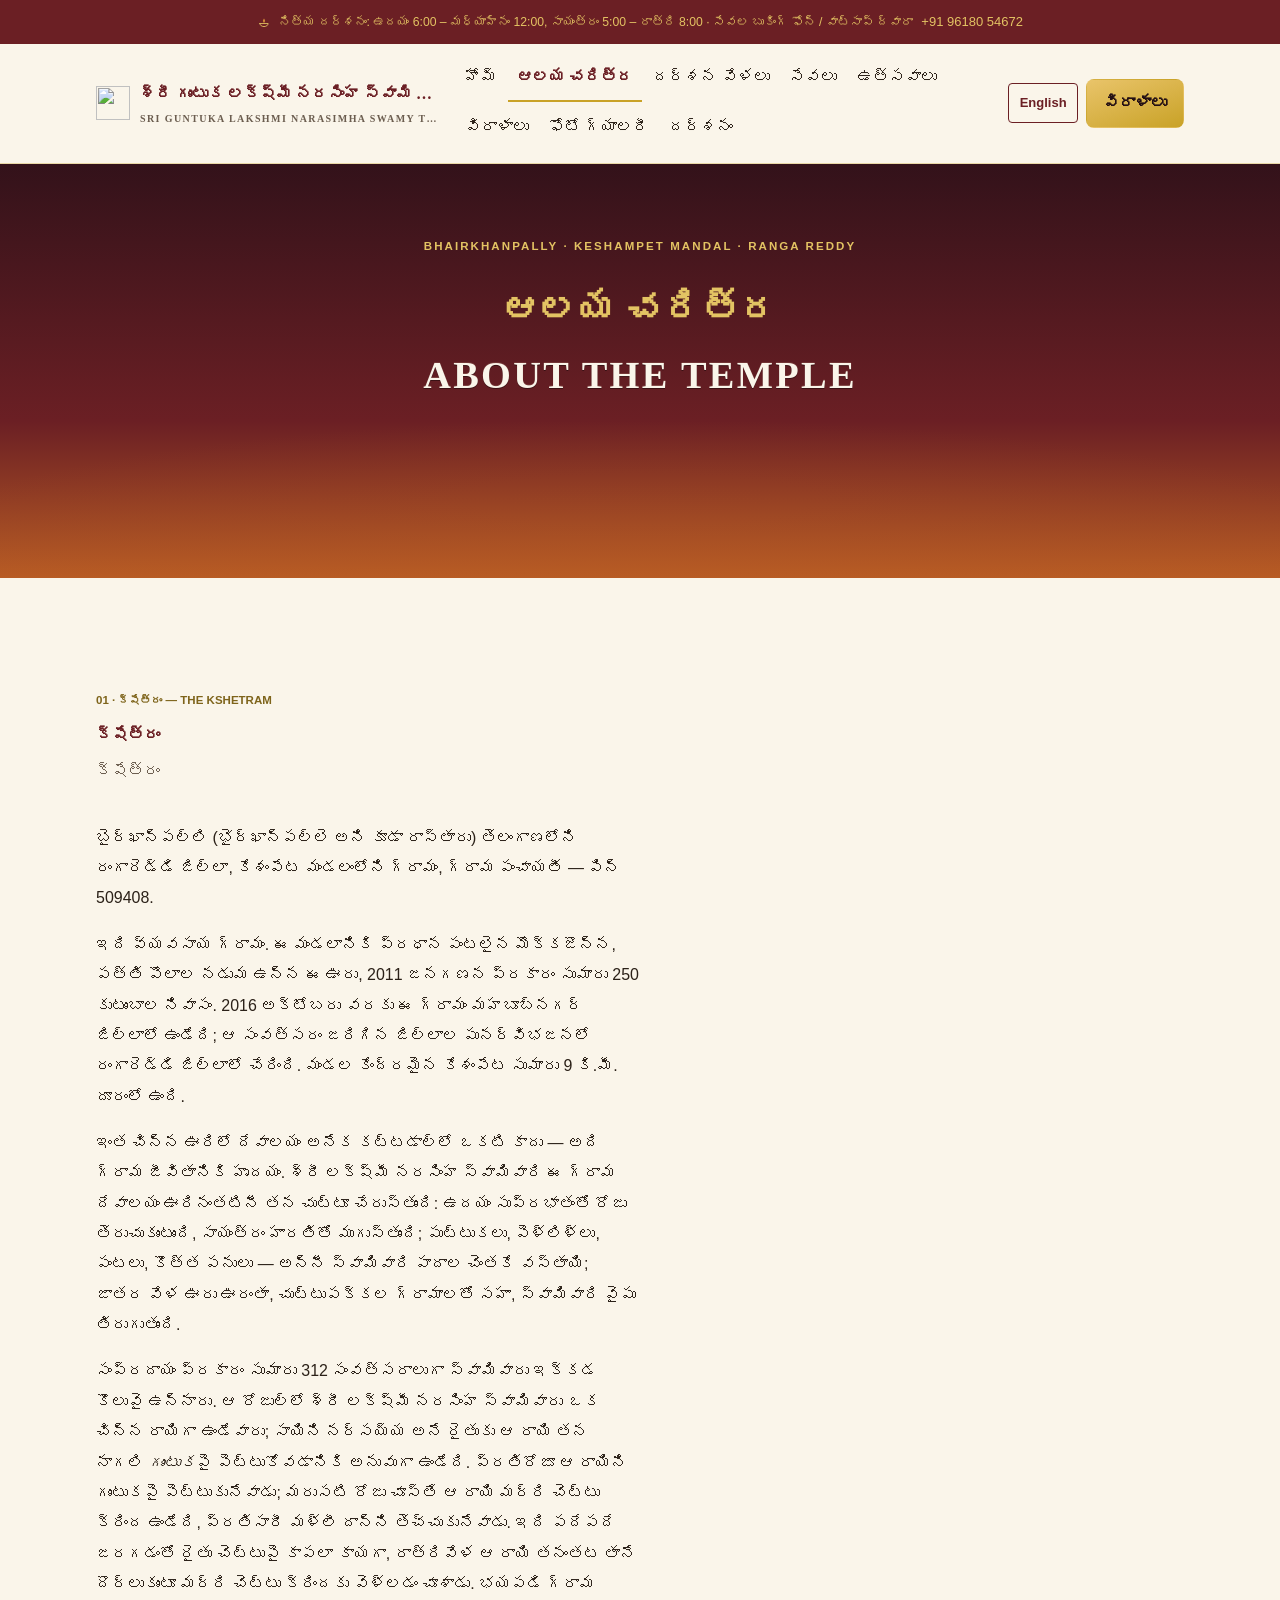
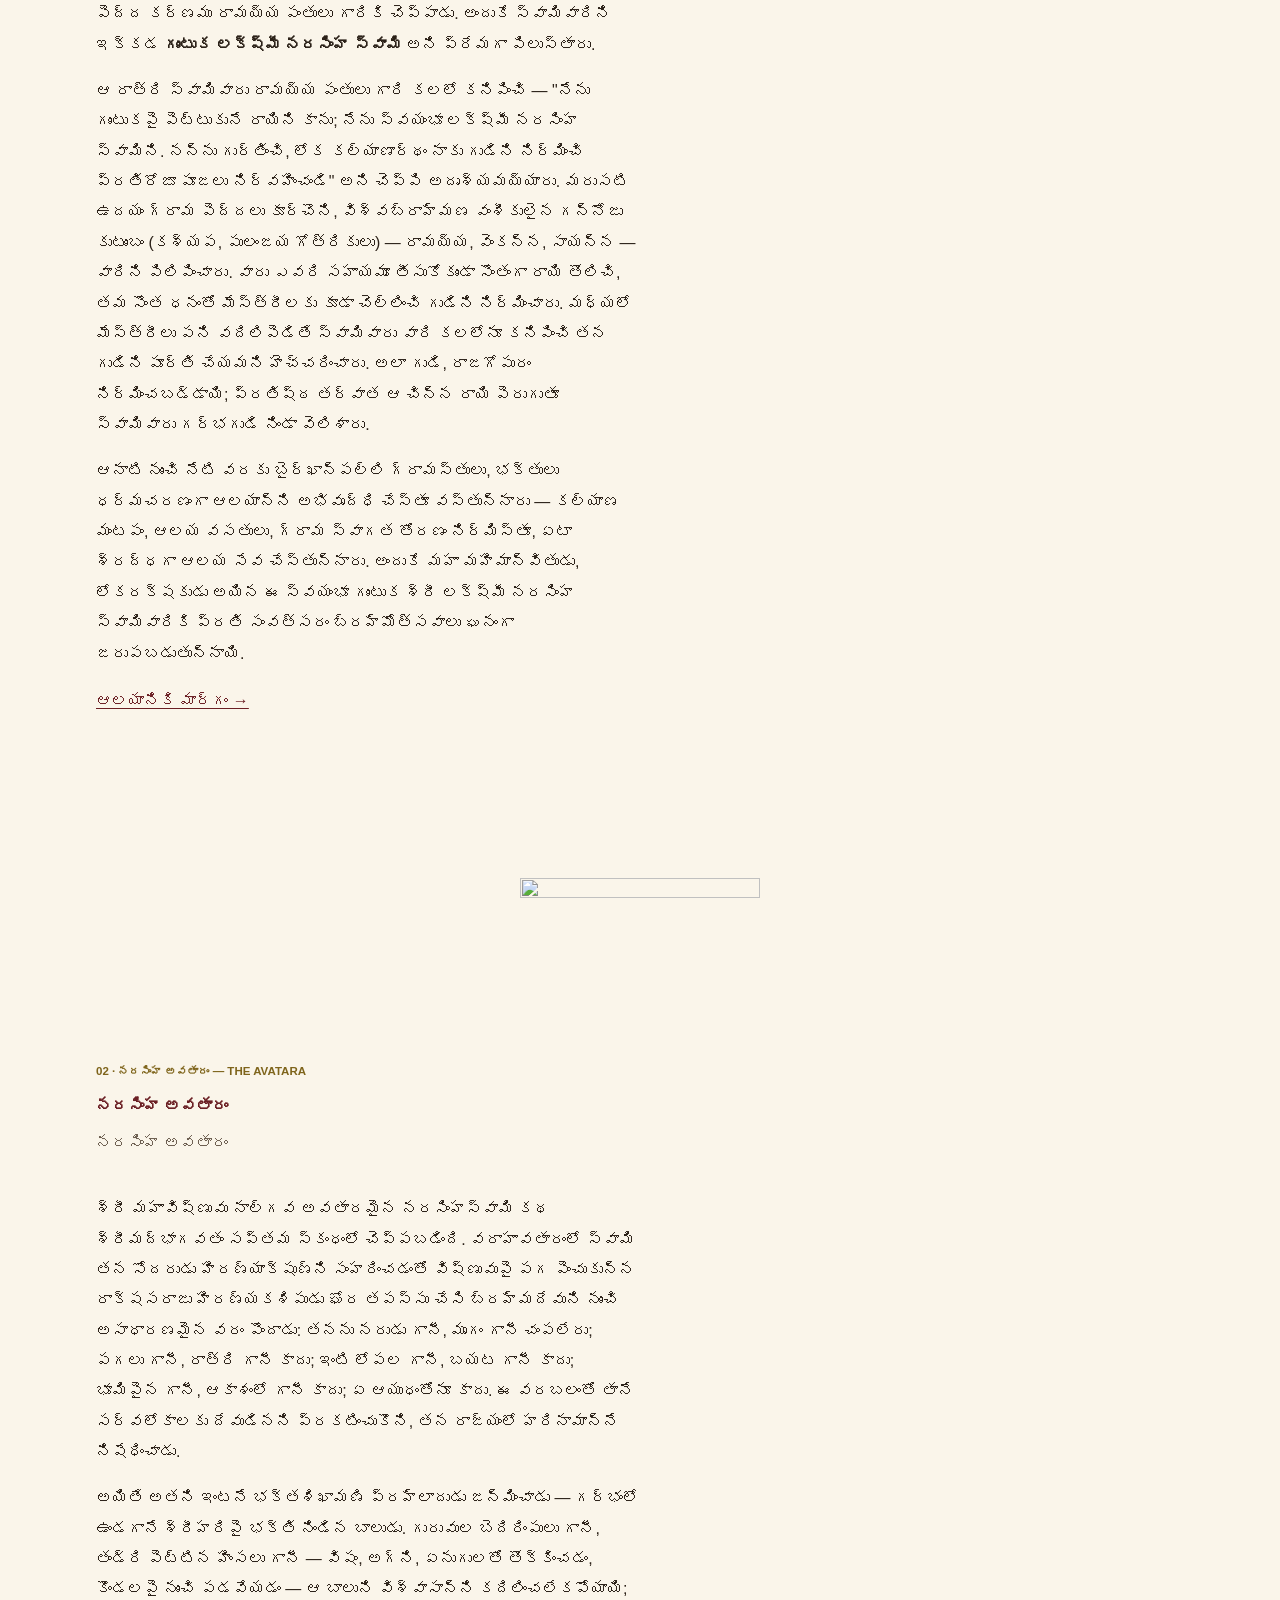
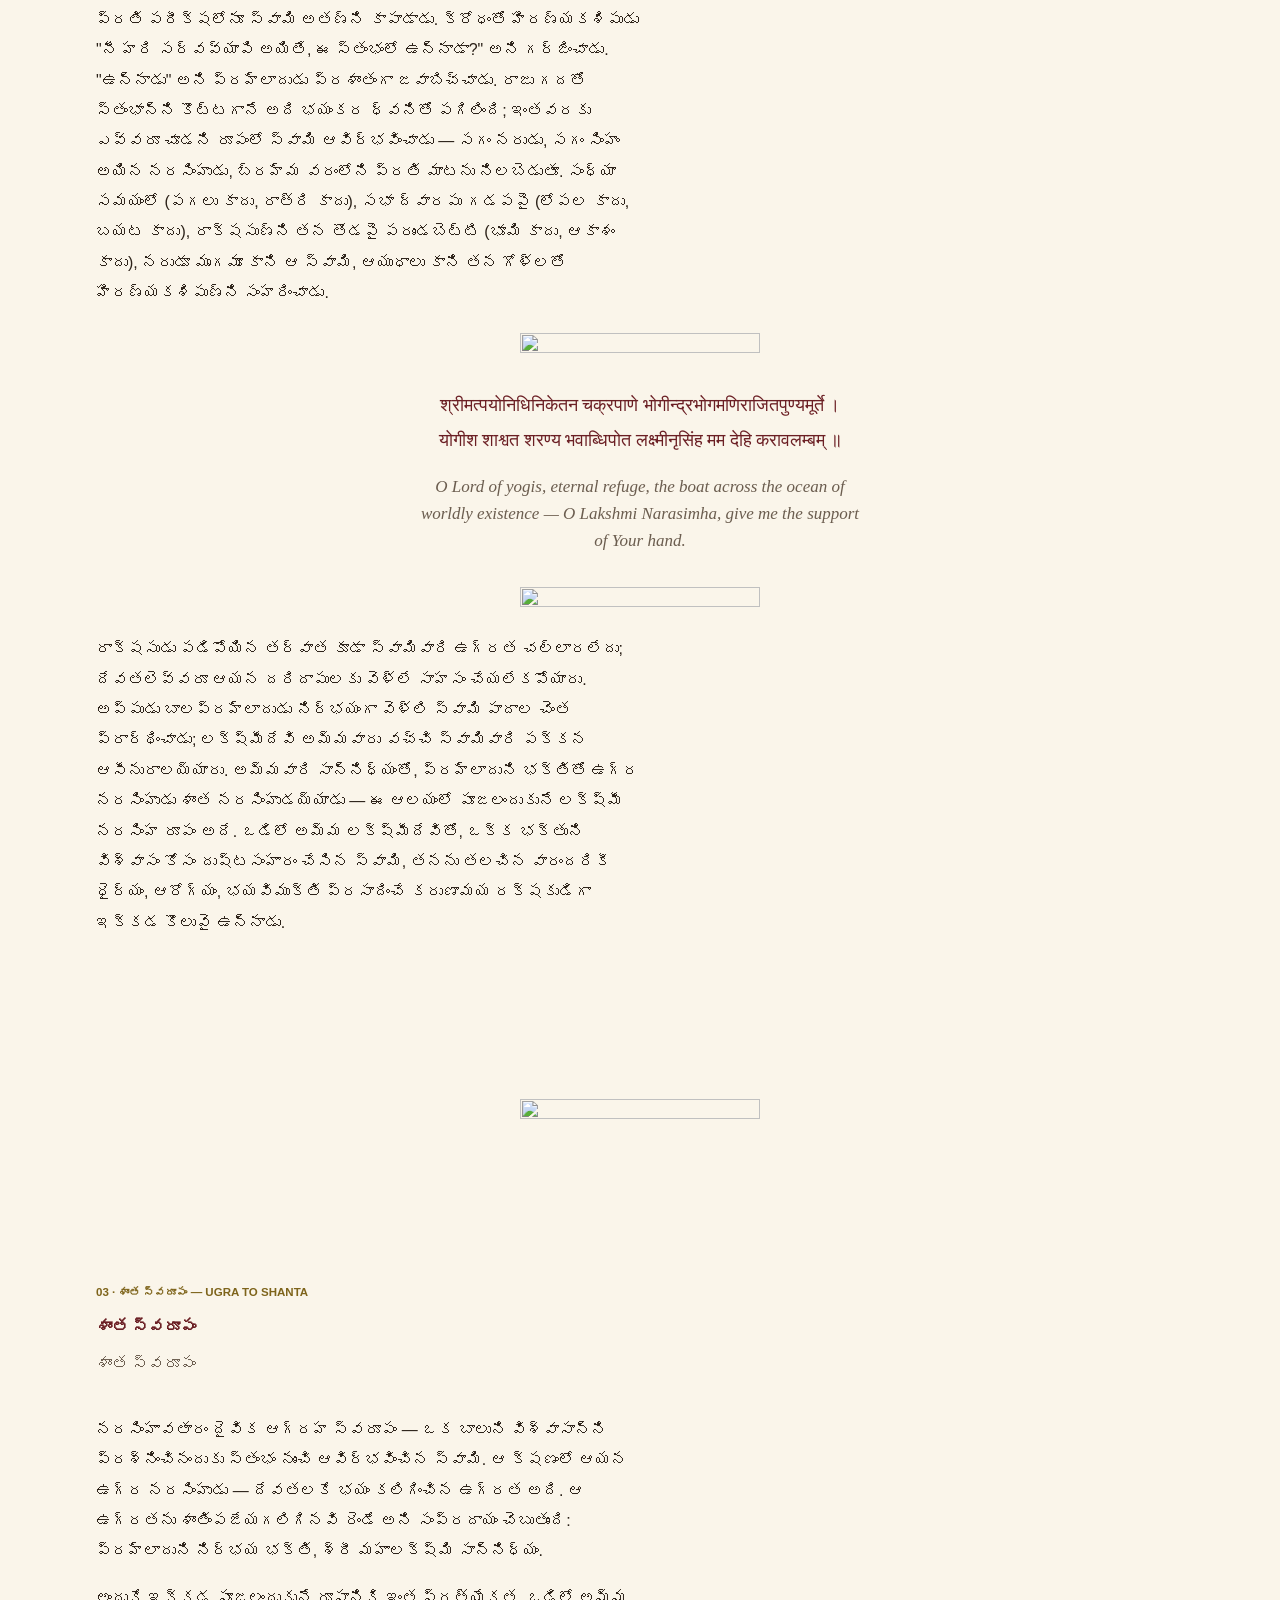
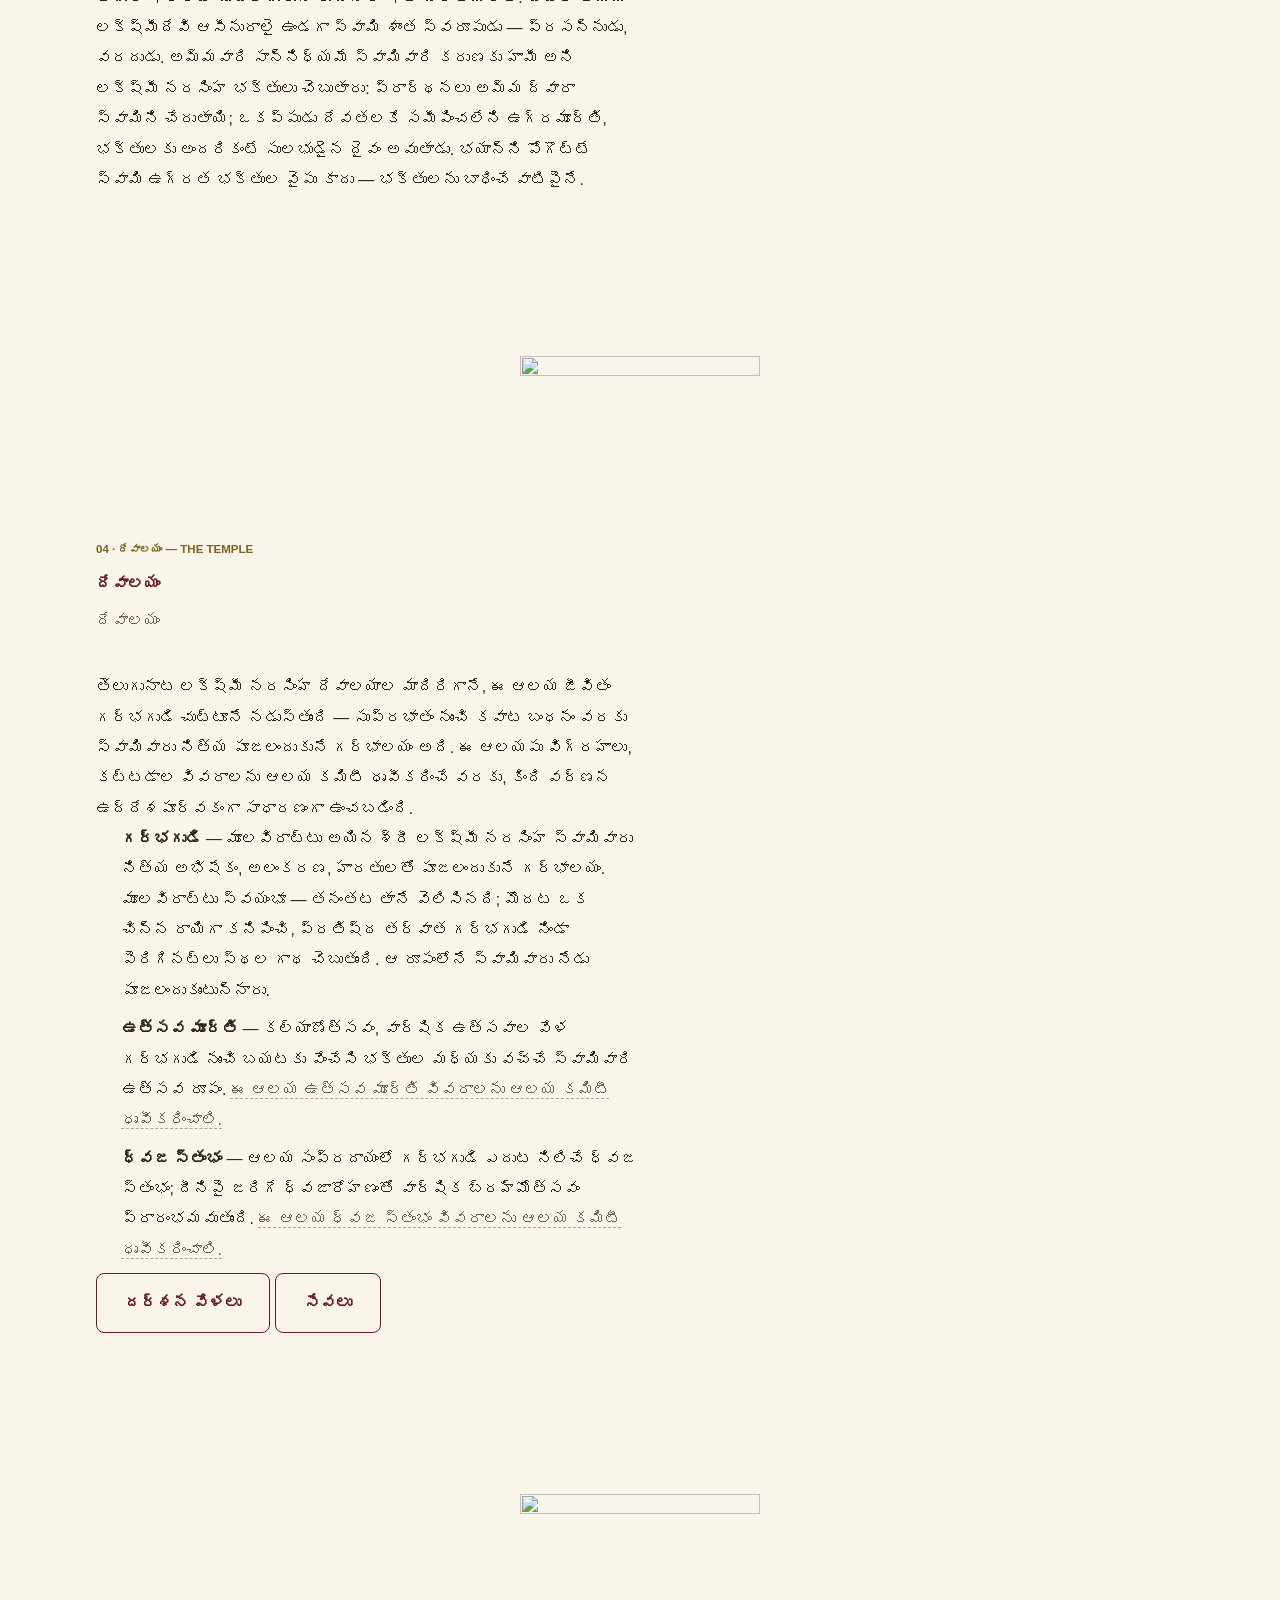
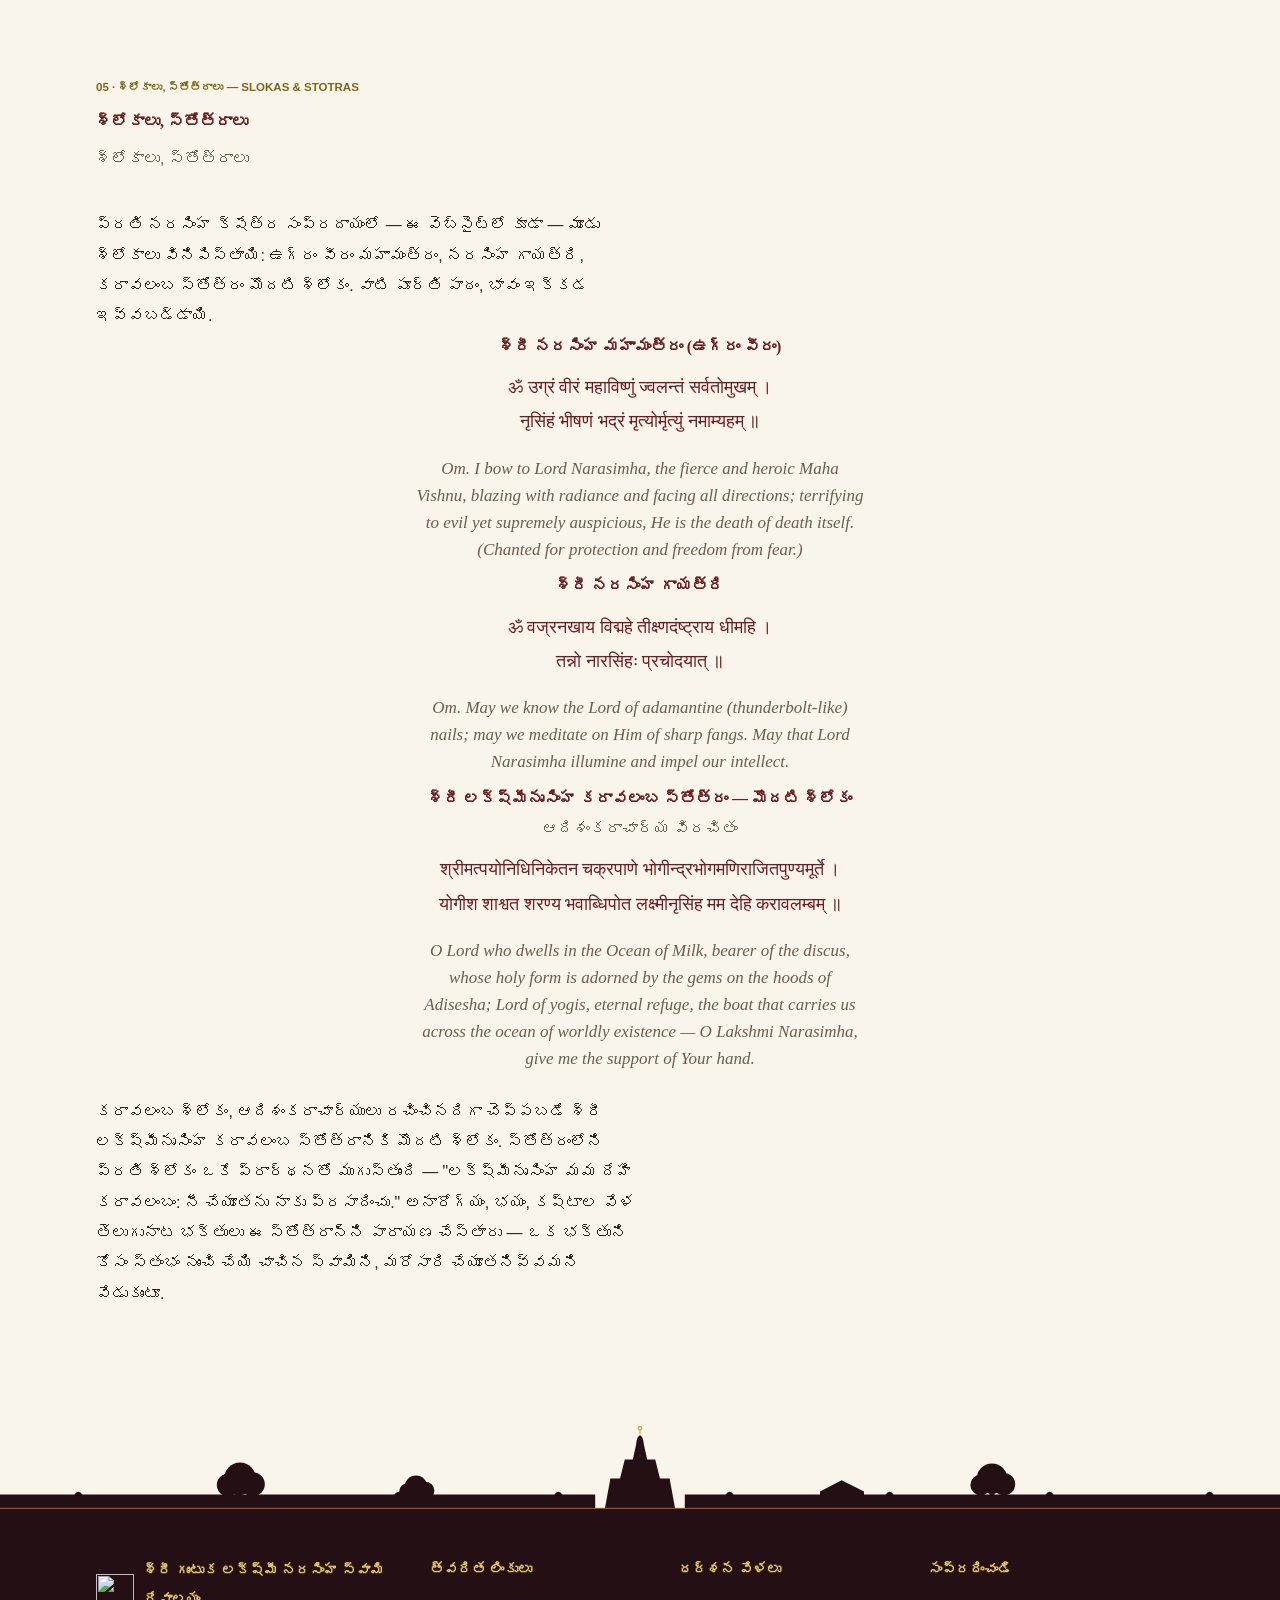
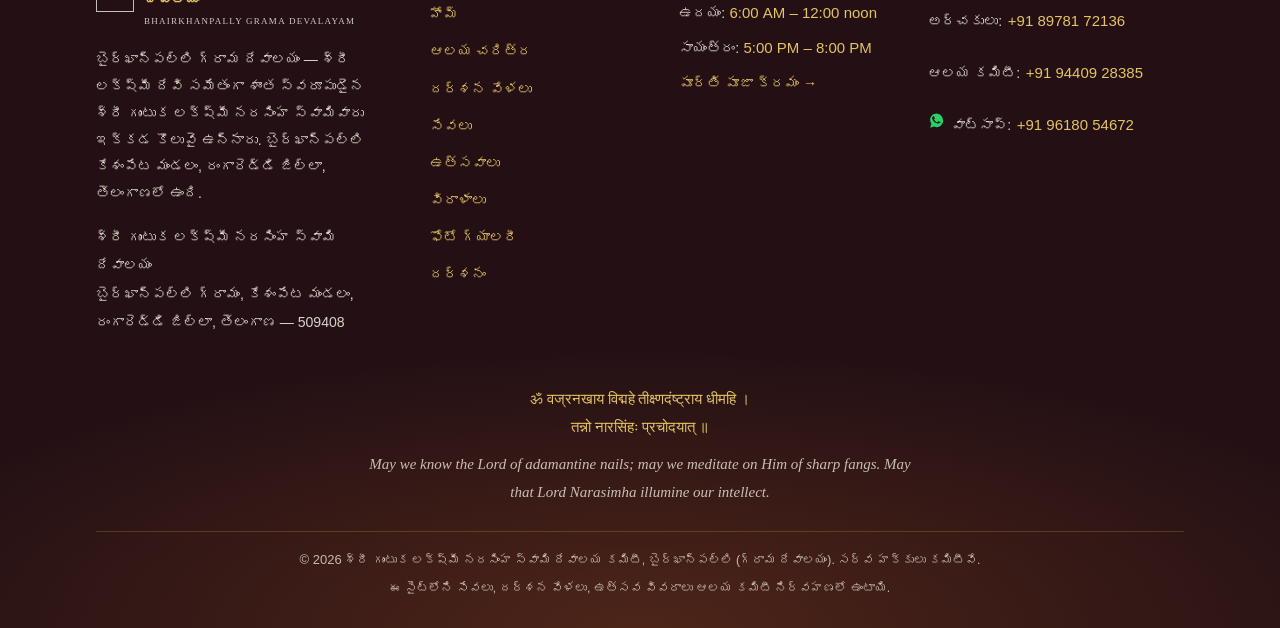
==== commit f04de0f1: "Correct Keshampet–village distance to ~9 km (from ~5 km) sitewide Local correction from the temple s" ====
--- a/about.html
+++ b/about.html
@@ -135,11 +135,11 @@
           that are the mainstay of this mandal, and by the 2011 Census its lanes were home to about
           250 families. Until October 2016 the village belonged to Mahbubnagar district; in the
           reorganisation of Telangana's districts that year it became part of Ranga Reddy district.
-          The mandal headquarters at Keshampet lies about 5 km away.</p>
+          The mandal headquarters at Keshampet lies about 9 km away.</p>
         <p data-lang="te" lang="te" hidden>ఇది వ్యవసాయ గ్రామం. ఈ మండలానికి ప్రధాన పంటలైన మొక్కజొన్న,
           పత్తి పొలాల నడుమ ఉన్న ఈ ఊరు, 2011 జనగణన ప్రకారం సుమారు 250 కుటుంబాల నివాసం. 2016 అక్టోబరు
           వరకు ఈ గ్రామం మహబూబ్‌నగర్ జిల్లాలో ఉండేది; ఆ సంవత్సరం జరిగిన జిల్లాల పునర్విభజనలో
-          రంగారెడ్డి జిల్లాలో చేరింది. మండల కేంద్రమైన కేశంపేట సుమారు 5 కి.మీ. దూరంలో ఉంది.</p>
+          రంగారెడ్డి జిల్లాలో చేరింది. మండల కేంద్రమైన కేశంపేట సుమారు 9 కి.మీ. దూరంలో ఉంది.</p>
 
         <p data-lang="en">In a village of this size, the temple is not one building among many —
           it is the heart of the village's shared life. The grama devalayam of Sri Lakshmi Narasimha
@@ -162,7 +162,7 @@
           guntuka; each morning he found it resting beneath the <em>marri</em> (banyan) tree, and
           each day he carried it back. When it happened again and again, he kept watch from the
           tree and saw the stone roll of its own accord to the banyan in the night. Afraid, he told
-          the village elder, Karmam Ramayya Pantulu. It is from this that the Lord is loved here by
+          the village elder, Karnam Ramayya Pantulu. It is from this that the Lord is loved here by
           the name <strong>Guntuka Lakshmi Narasimha Swamy</strong>.</p>
         <p data-lang="te" lang="te" hidden>సంప్రదాయం ప్రకారం సుమారు 312 సంవత్సరాలుగా స్వామివారు
           ఇక్కడ కొలువై ఉన్నారు. ఆ రోజుల్లో శ్రీ లక్ష్మీ నరసింహ స్వామివారు ఒక చిన్న రాయిగా ఉండేవారు;
@@ -170,7 +170,7 @@
           ప్రతిరోజూ ఆ రాయిని గుంటుకపై పెట్టుకునేవాడు; మరుసటి రోజు చూస్తే ఆ రాయి మర్రి చెట్టు క్రింద
           ఉండేది, ప్రతిసారీ మళ్లీ దాన్ని తెచ్చుకునేవాడు. ఇది పదేపదే జరగడంతో రైతు చెట్టుపై కాపలా కాయగా,
           రాత్రివేళ ఆ రాయి తనంతట తానే దొర్లుకుంటూ మర్రి చెట్టు క్రిందకు వెళ్లడం చూశాడు. భయపడి గ్రామ
-          పెద్ద కర్మము రామయ్య పంతులు గారికి చెప్పాడు. అందుకే స్వామివారిని ఇక్కడ
+          పెద్ద కర్ణము రామయ్య పంతులు గారికి చెప్పాడు. అందుకే స్వామివారిని ఇక్కడ
           <strong>గుంటుక లక్ష్మీ నరసింహ స్వామి</strong> అని ప్రేమగా పిలుస్తారు.</p>
 
         <p data-lang="en">That night the Lord appeared to Ramayya Pantulu in a dream: "I am no stone
@@ -185,9 +185,9 @@
           grew until the Swamy filled the whole garbhagudi.</p>
         <p data-lang="te" lang="te" hidden>ఆ రాత్రి స్వామివారు రామయ్య పంతులు గారి కలలో కనిపించి —
           "నేను గుంటుకపై పెట్టుకునే రాయిని కాను; నేను స్వయంభూ లక్ష్మీ నరసింహ స్వామిని. నన్ను గుర్తించి,
-          లోక కళ్యాణార్థం నాకు గుడిని నిర్మించి ప్రతిరోజూ పూజలు నిర్వహించండి" అని చెప్పి అదృశ్యమయ్యారు.
+          లోక కల్యాణార్థం నాకు గుడిని నిర్మించి ప్రతిరోజూ పూజలు నిర్వహించండి" అని చెప్పి అదృశ్యమయ్యారు.
           మరుసటి ఉదయం గ్రామ పెద్దలు కూర్చొని, విశ్వబ్రాహ్మణ వంశీకులైన గన్నోజు కుటుంబం (కశ్యప, పులంజయ
-          గోత్రికులు) — రామయ్య, వెంకన్న, సాయన్న — గారిని పిలిపించారు. వారు ఎవరి సహాయమూ తీసుకోకుండా
+          గోత్రికులు) — రామయ్య, వెంకన్న, సాయన్న — వారిని పిలిపించారు. వారు ఎవరి సహాయమూ తీసుకోకుండా
           సొంతంగా రాయి తొలిచి, తమ సొంత ధనంతో మేస్త్రీలకు కూడా చెల్లించి గుడిని నిర్మించారు. మధ్యలో
           మేస్త్రీలు పని వదిలిపెడితే స్వామివారు వారి కలలోనూ కనిపించి తన గుడిని పూర్తి చేయమని
           హెచ్చరించారు. అలా గుడి, రాజగోపురం నిర్మించబడ్డాయి; ప్రతిష్ఠ తర్వాత ఆ చిన్న రాయి పెరుగుతూ
@@ -199,7 +199,7 @@
           this swayambhu Guntuka Sri Lakshmi Narasimha Swamy — mighty and full of grace, protector
           of the world — the Brahmotsavam is celebrated here every year.</p>
         <p data-lang="te" lang="te" hidden>ఆనాటి నుంచి నేటి వరకు బైర్ఖాన్‌పల్లి గ్రామస్తులు, భక్తులు
-          ధర్మచరణంగా ఆలయాన్ని అభివృద్ధి చేస్తూ వస్తున్నారు — కళ్యాణ మంటపం, ఆలయ వసతులు, గ్రామ స్వాగత
+          ధర్మచరణంగా ఆలయాన్ని అభివృద్ధి చేస్తూ వస్తున్నారు — కల్యాణ మంటపం, ఆలయ వసతులు, గ్రామ స్వాగత
           తోరణం నిర్మిస్తూ, ఏటా శ్రద్ధగా ఆలయ సేవ చేస్తున్నారు. అందుకే మహా మహిమాన్వితుడు, లోకరక్షకుడు
           అయిన ఈ స్వయంభూ గుంటుక శ్రీ లక్ష్మీ నరసింహ స్వామివారికి ప్రతి సంవత్సరం బ్రహ్మోత్సవాలు ఘనంగా
           జరుపబడుతున్నాయి.</p>
@@ -286,7 +286,7 @@
         <p data-lang="te" lang="te" hidden>రాక్షసుడు పడిపోయిన తర్వాత కూడా స్వామివారి ఉగ్రత
           చల్లారలేదు; దేవతలెవ్వరూ ఆయన దరిదాపులకు వెళ్లే సాహసం చేయలేకపోయారు. అప్పుడు బాలప్రహ్లాదుడు
           నిర్భయంగా వెళ్లి స్వామి పాదాల చెంత ప్రార్థించాడు; లక్ష్మీదేవి అమ్మవారు వచ్చి స్వామివారి
-          పక్కన ఆసీనురాలయ్యింది. అమ్మవారి సాన్నిధ్యంతో, ప్రహ్లాదుని భక్తితో ఉగ్ర నరసింహుడు శాంత
+          పక్కన ఆసీనురాలయ్యారు. అమ్మవారి సాన్నిధ్యంతో, ప్రహ్లాదుని భక్తితో ఉగ్ర నరసింహుడు శాంత
           నరసింహుడయ్యాడు — ఈ ఆలయంలో పూజలందుకునే లక్ష్మీ నరసింహ రూపం అదే. ఒడిలో అమ్మ లక్ష్మీదేవితో,
           ఒక్క భక్తుని విశ్వాసం కోసం దుష్టసంహారం చేసిన స్వామి, తనను తలచిన వారందరికీ ధైర్యం, ఆరోగ్యం,
           భయవిముక్తి ప్రసాదించే కరుణామయ రక్షకుడిగా ఇక్కడ కొలువై ఉన్నాడు.</p>
@@ -613,7 +613,7 @@
     <div class="footer-bottom">
       <p>© <span data-year>2026</span>
         <span data-en="Sri Guntuka Lakshmi Narasimha Swamy Temple Committee, Bhairkhanpally (Grama Devalayam). All rights reserved."
-              data-te="శ్రీ లక్ష్మీ నరసింహ స్వామి దేవాలయ కమిటీ, బైర్ఖాన్‌పల్లి (గ్రామ దేవాలయం). సర్వ హక్కులు కమిటీవే.">Sri Guntuka Lakshmi Narasimha Swamy Temple Committee, Bhairkhanpally (Grama Devalayam). All rights reserved.</span></p>
+              data-te="శ్రీ గుంటుక లక్ష్మీ నరసింహ స్వామి దేవాలయ కమిటీ, బైర్ఖాన్‌పల్లి (గ్రామ దేవాలయం). సర్వ హక్కులు కమిటీవే.">Sri Guntuka Lakshmi Narasimha Swamy Temple Committee, Bhairkhanpally (Grama Devalayam). All rights reserved.</span></p>
       <p class="small"
          data-en="Seva, timing and festival details on this site are maintained by the temple committee."
          data-te="ఈ సైట్‌లోని సేవలు, దర్శన వేళలు, ఉత్సవ వివరాలు ఆలయ కమిటీ నిర్వహణలో ఉంటాయి.">Seva, timing and festival details on this site are maintained by the temple committee.</p>
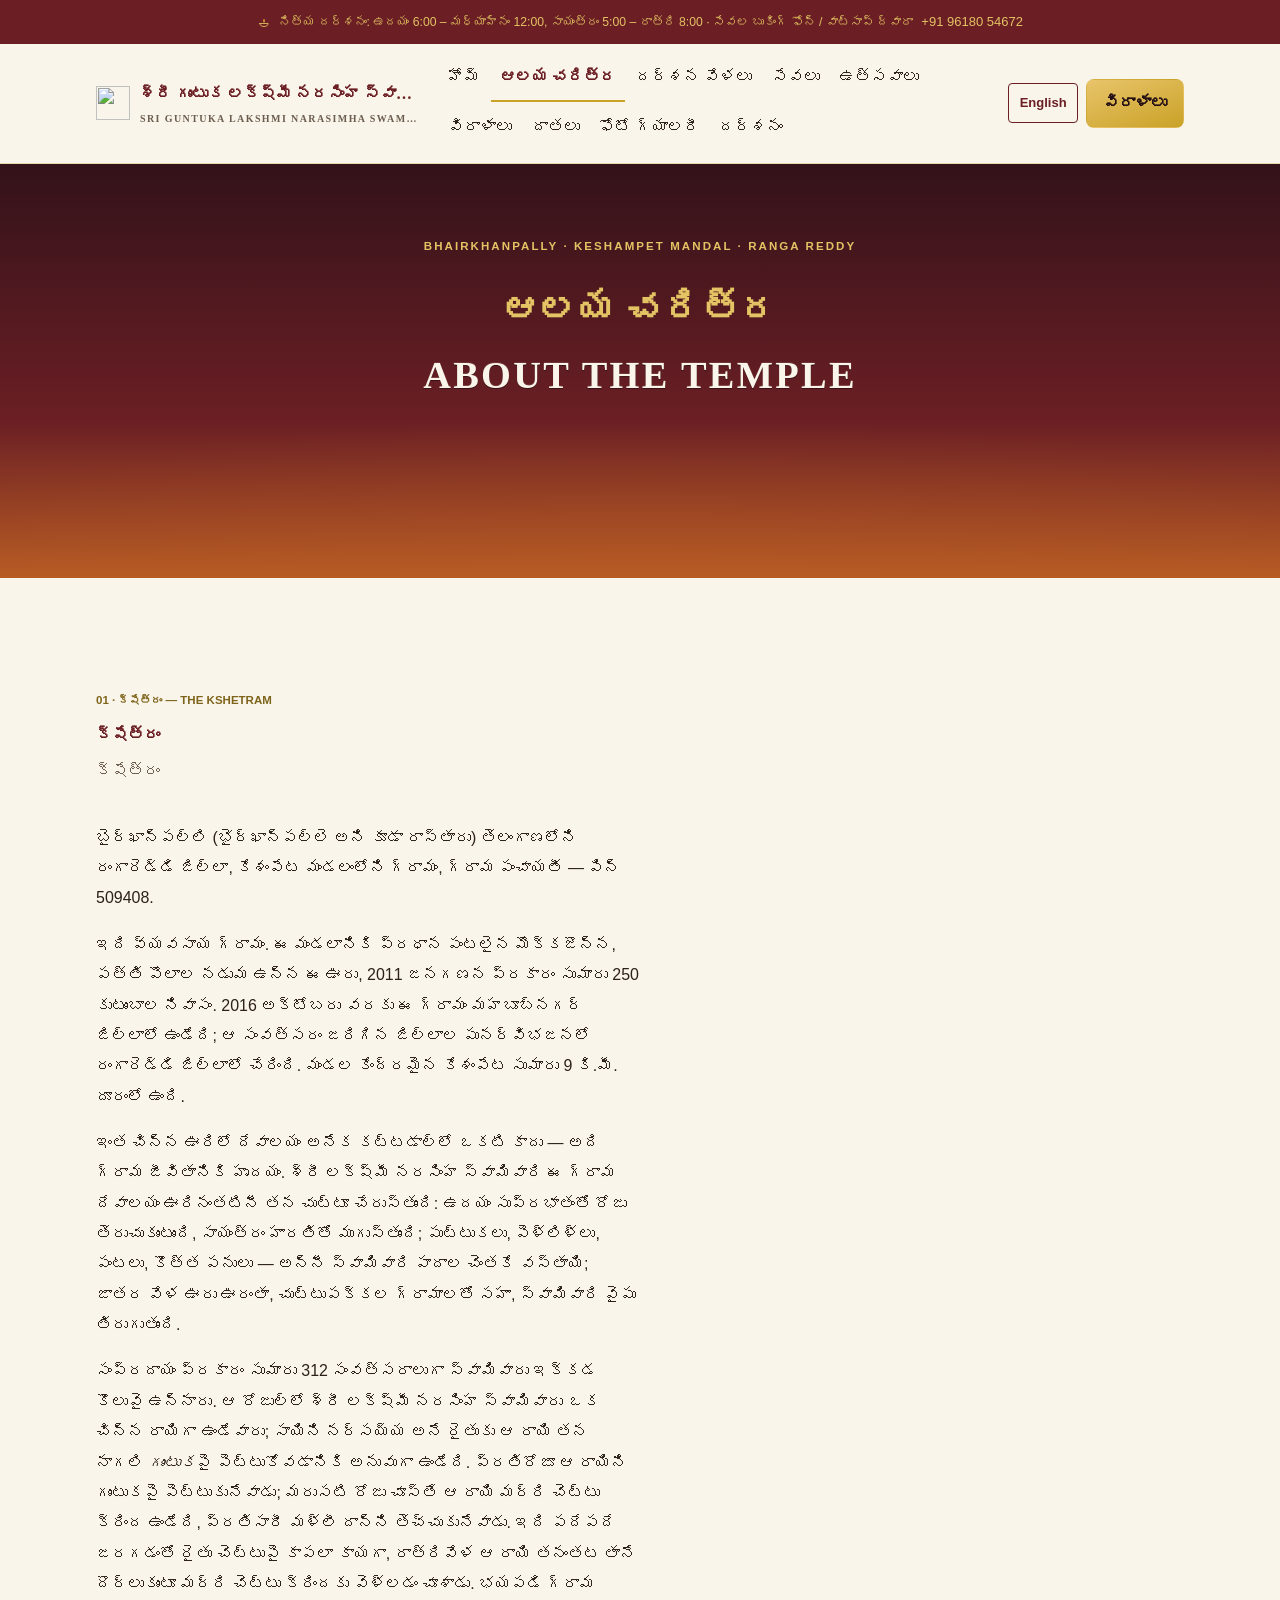
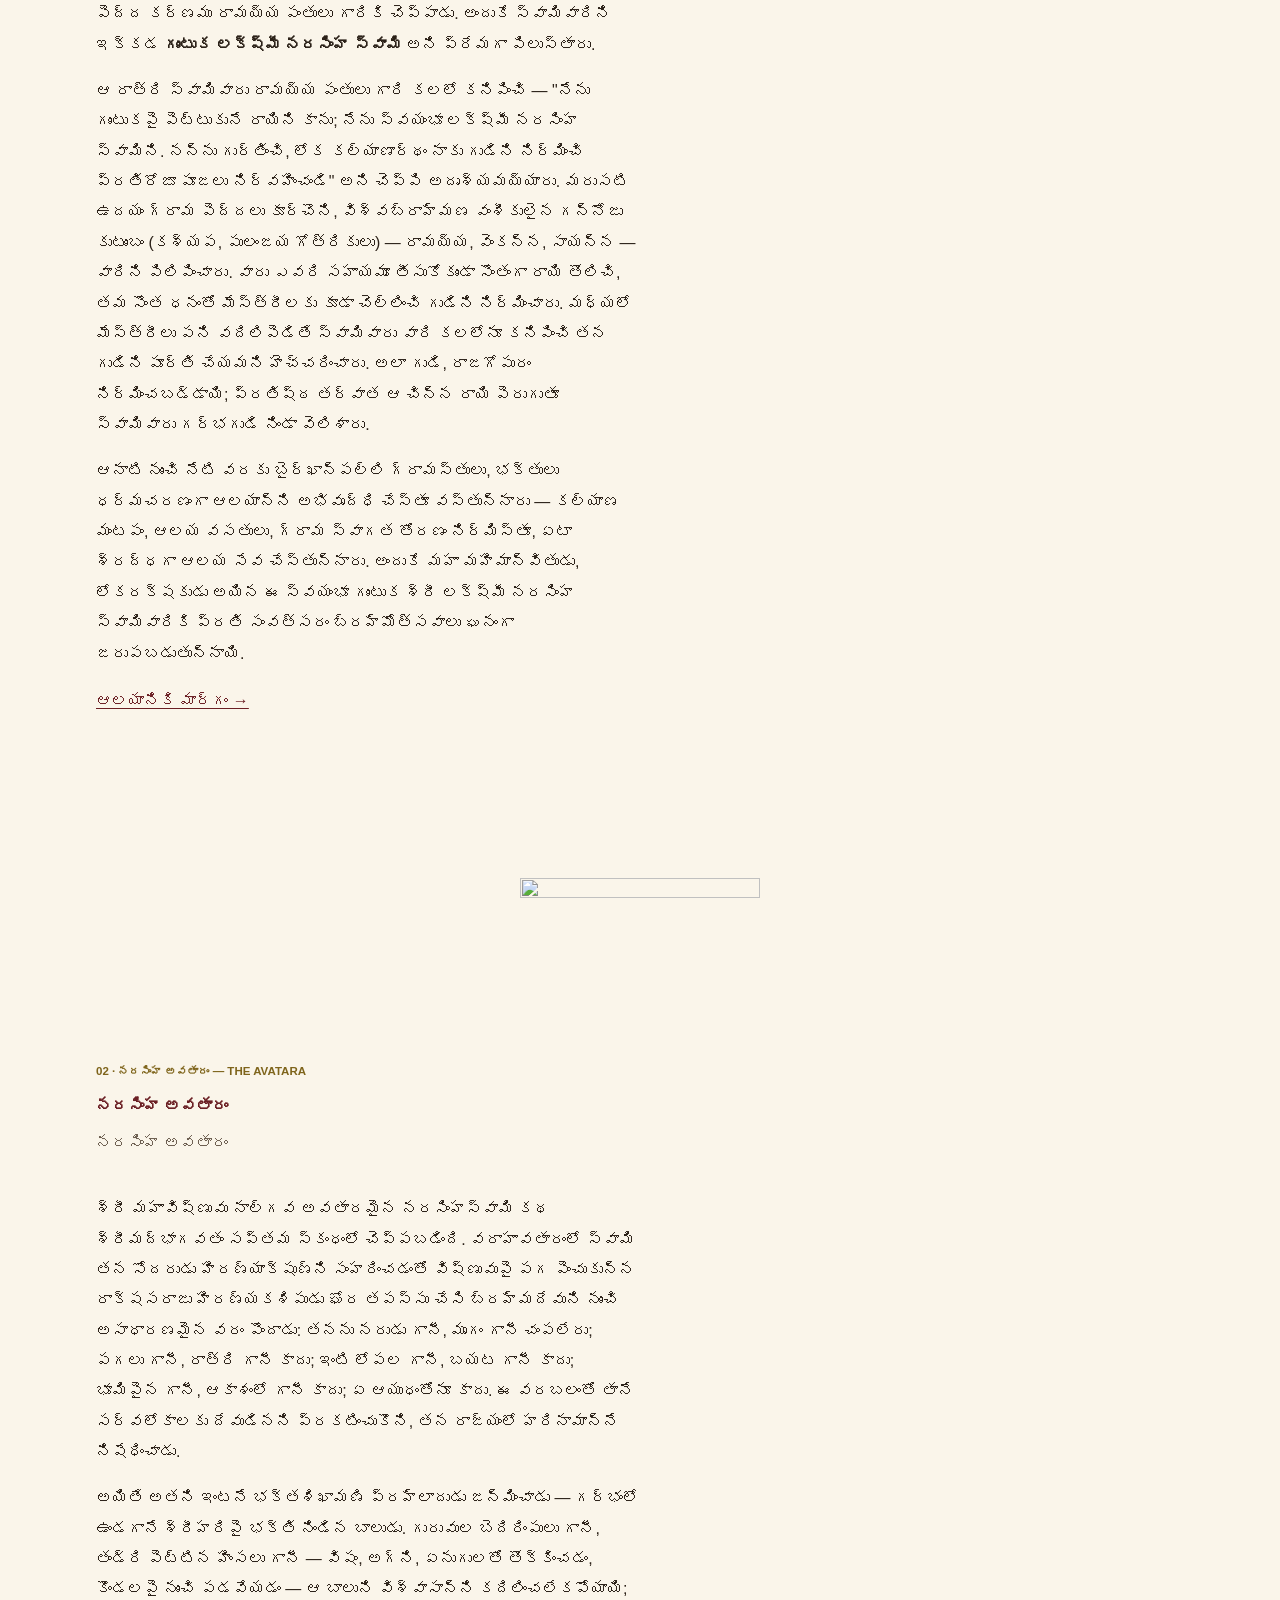
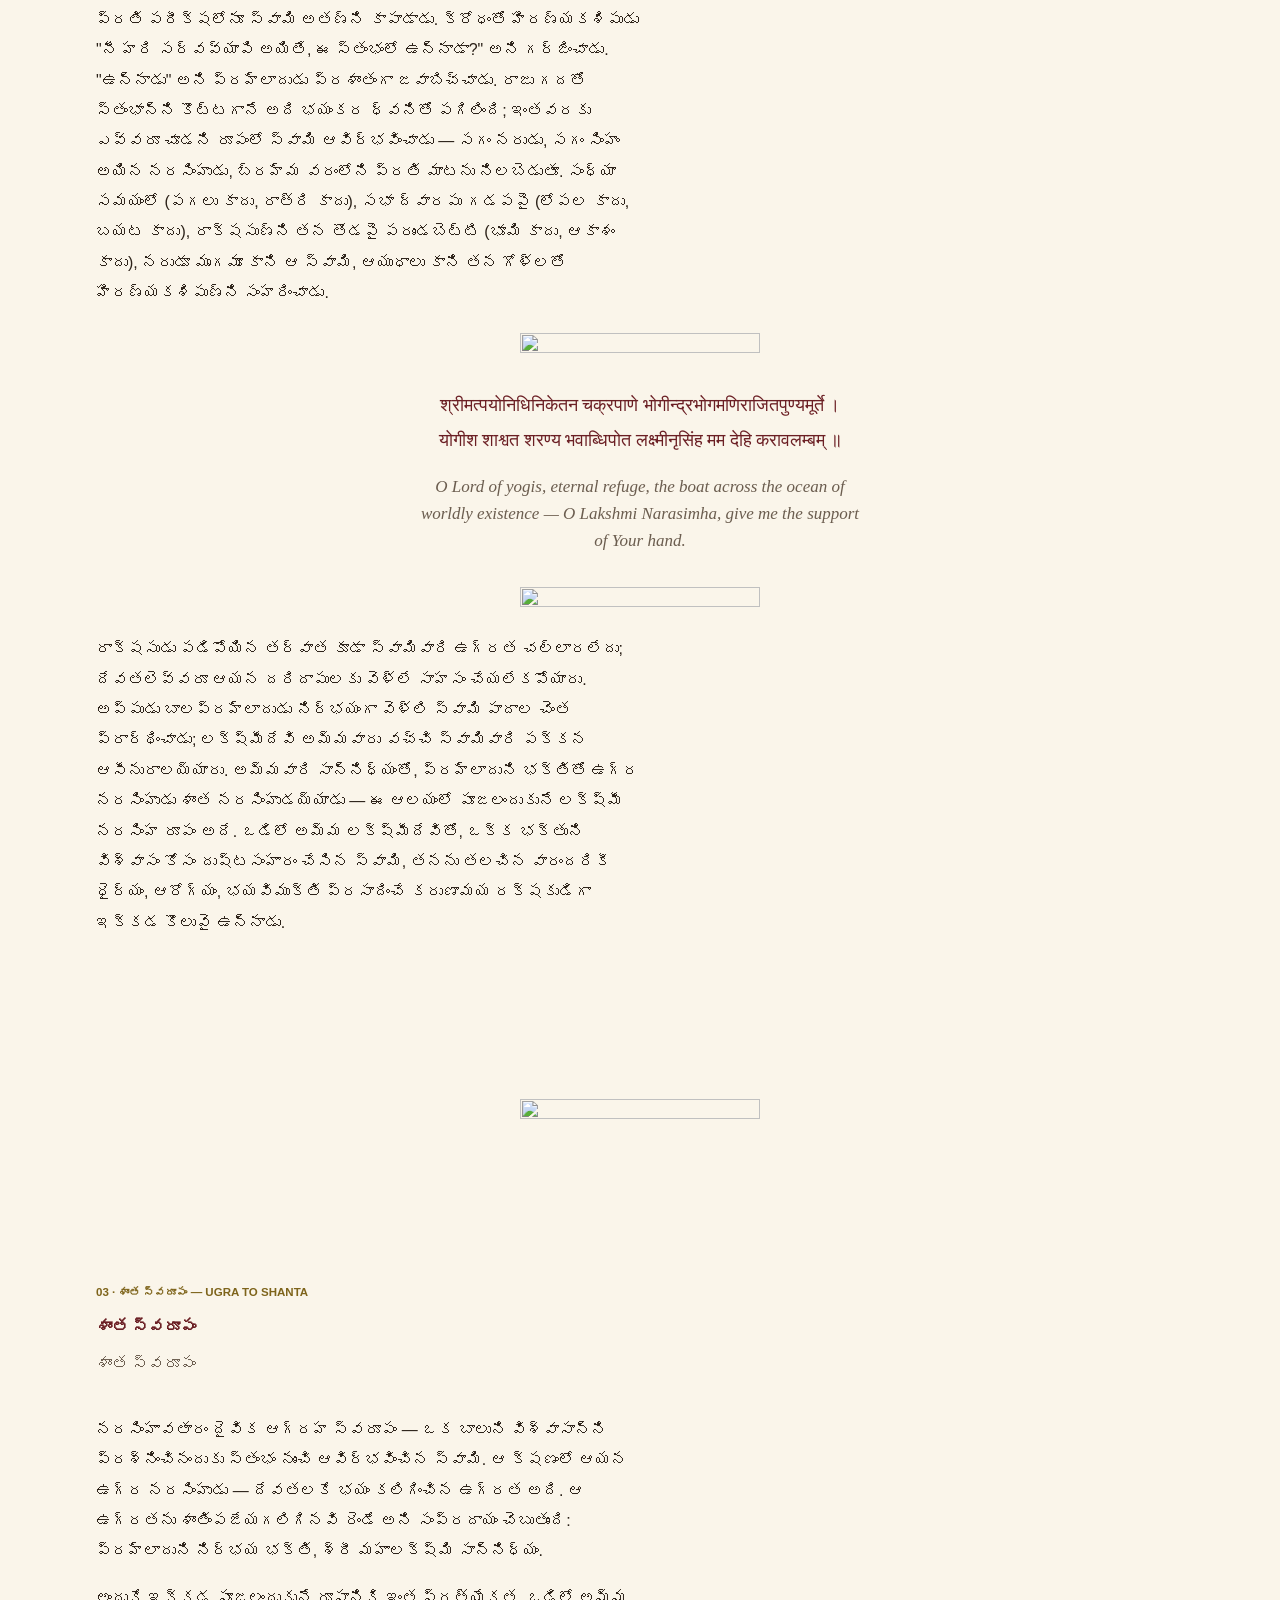
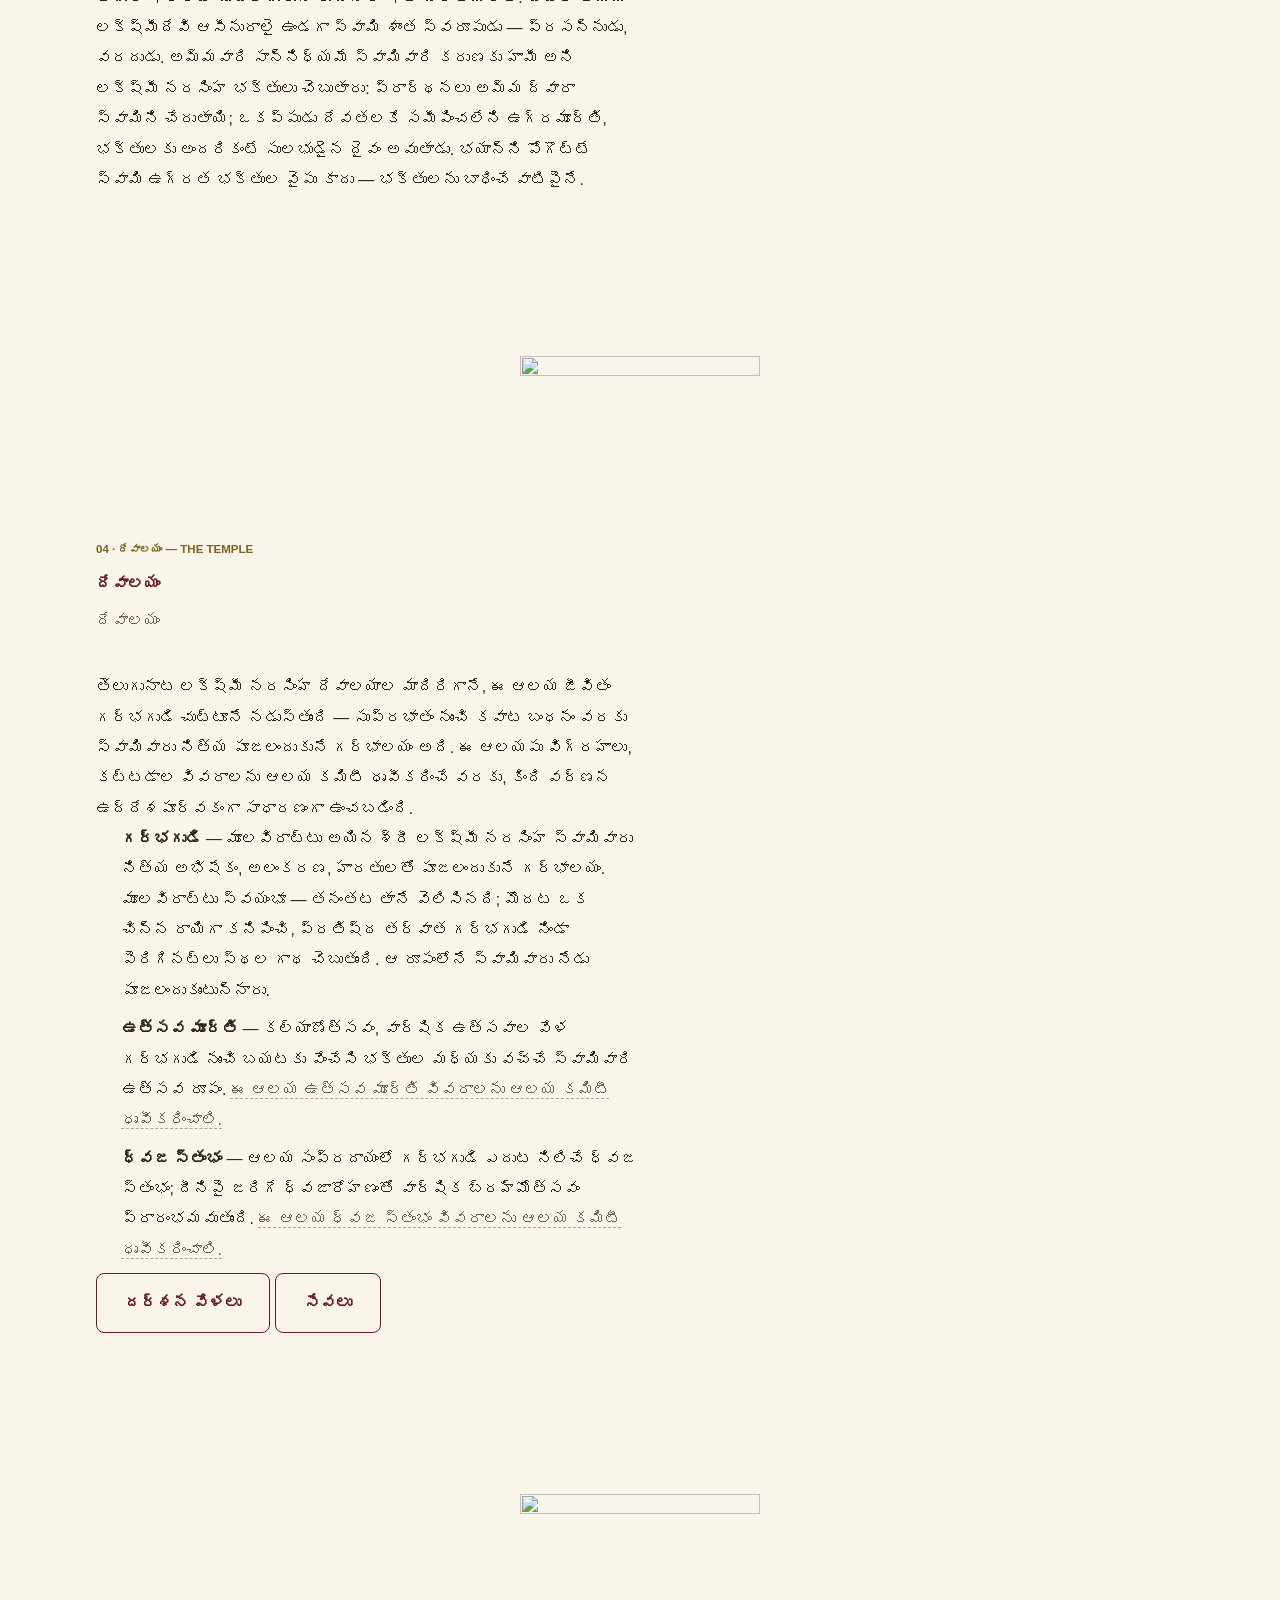
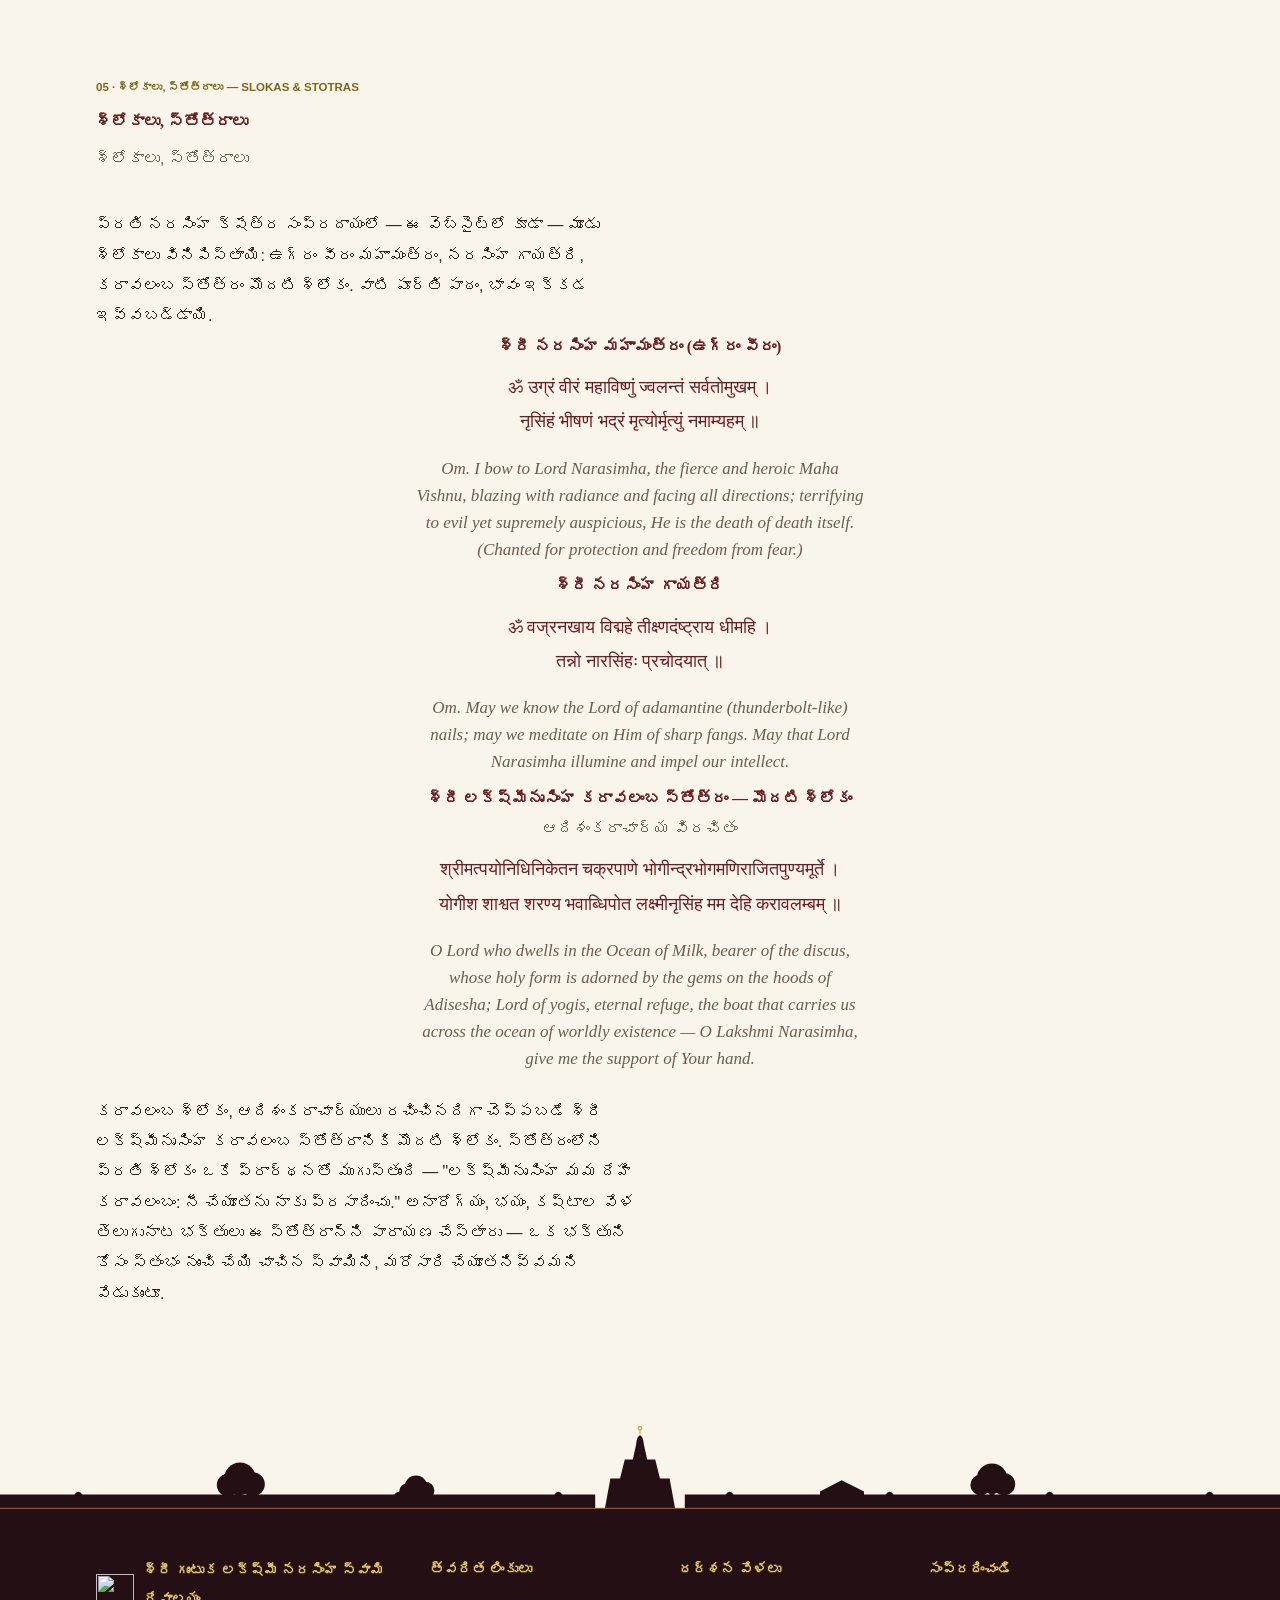
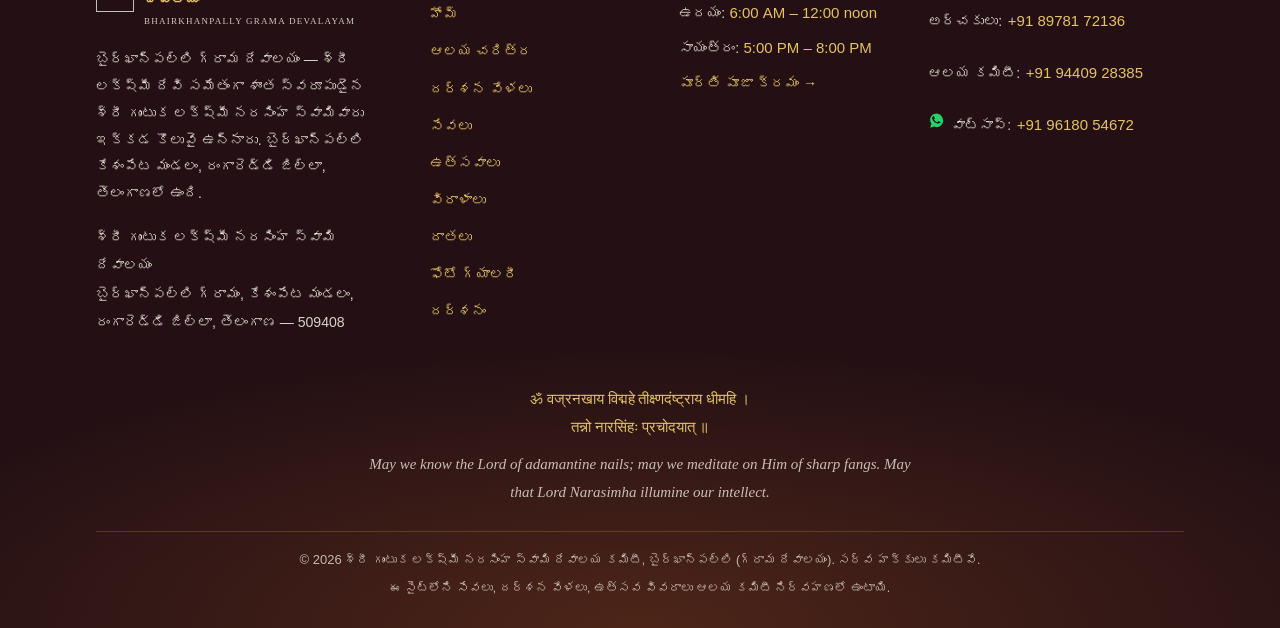
==== commit 6bdd3ef2: "Add Donors & Well-wishers page; link it site-wide New donors.html honours every name from the 2026 B" ====
--- a/about.html
+++ b/about.html
@@ -90,6 +90,7 @@
         <li><a href="sevas.html" data-en="Sevas" data-te="సేవలు">Sevas</a></li>
         <li><a href="festivals.html" data-en="Festivals" data-te="ఉత్సవాలు">Festivals</a></li>
         <li><a href="donations.html" data-en="Donations" data-te="విరాళాలు">Donations</a></li>
+        <li><a href="donors.html" data-en="Donors" data-te="దాతలు">Donors</a></li>
         <li><a href="gallery.html" data-en="Gallery" data-te="ఫోటో గ్యాలరీ">Gallery</a></li>
         <li><a href="visit.html" data-en="Visit" data-te="దర్శనం">Visit</a></li>
       </ul>
@@ -556,6 +557,7 @@
           <li><a href="sevas.html" data-en="Sevas &amp; Poojas" data-te="సేవలు">Sevas &amp; Poojas</a></li>
           <li><a href="festivals.html" data-en="Festivals" data-te="ఉత్సవాలు">Festivals</a></li>
           <li><a href="donations.html" data-en="Donations" data-te="విరాళాలు">Donations</a></li>
+          <li><a href="donors.html" data-en="Donors &amp; Well-wishers" data-te="దాతలు">Donors &amp; Well-wishers</a></li>
           <li><a href="gallery.html" data-en="Gallery" data-te="ఫోటో గ్యాలరీ">Gallery</a></li>
           <li><a href="visit.html" data-en="Plan Your Visit" data-te="దర్శనం">Plan Your Visit</a></li>
         </ul>
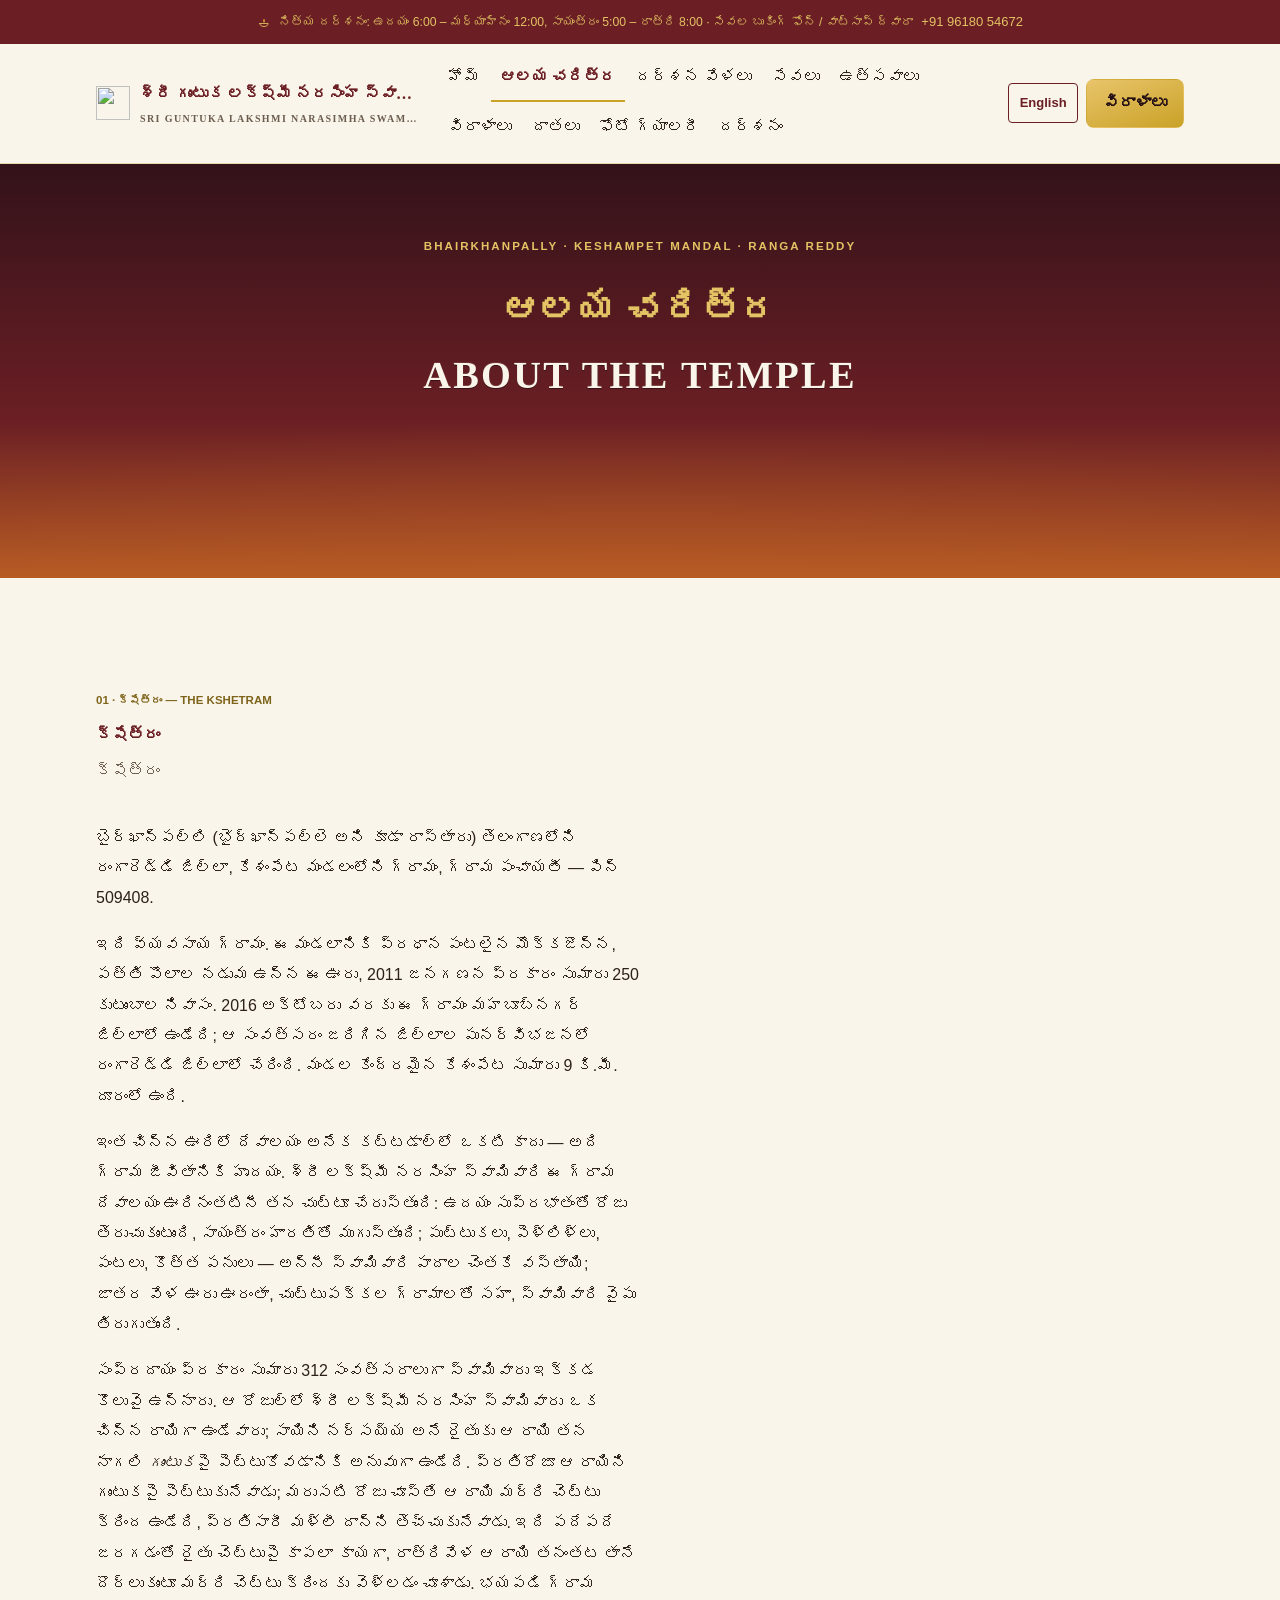
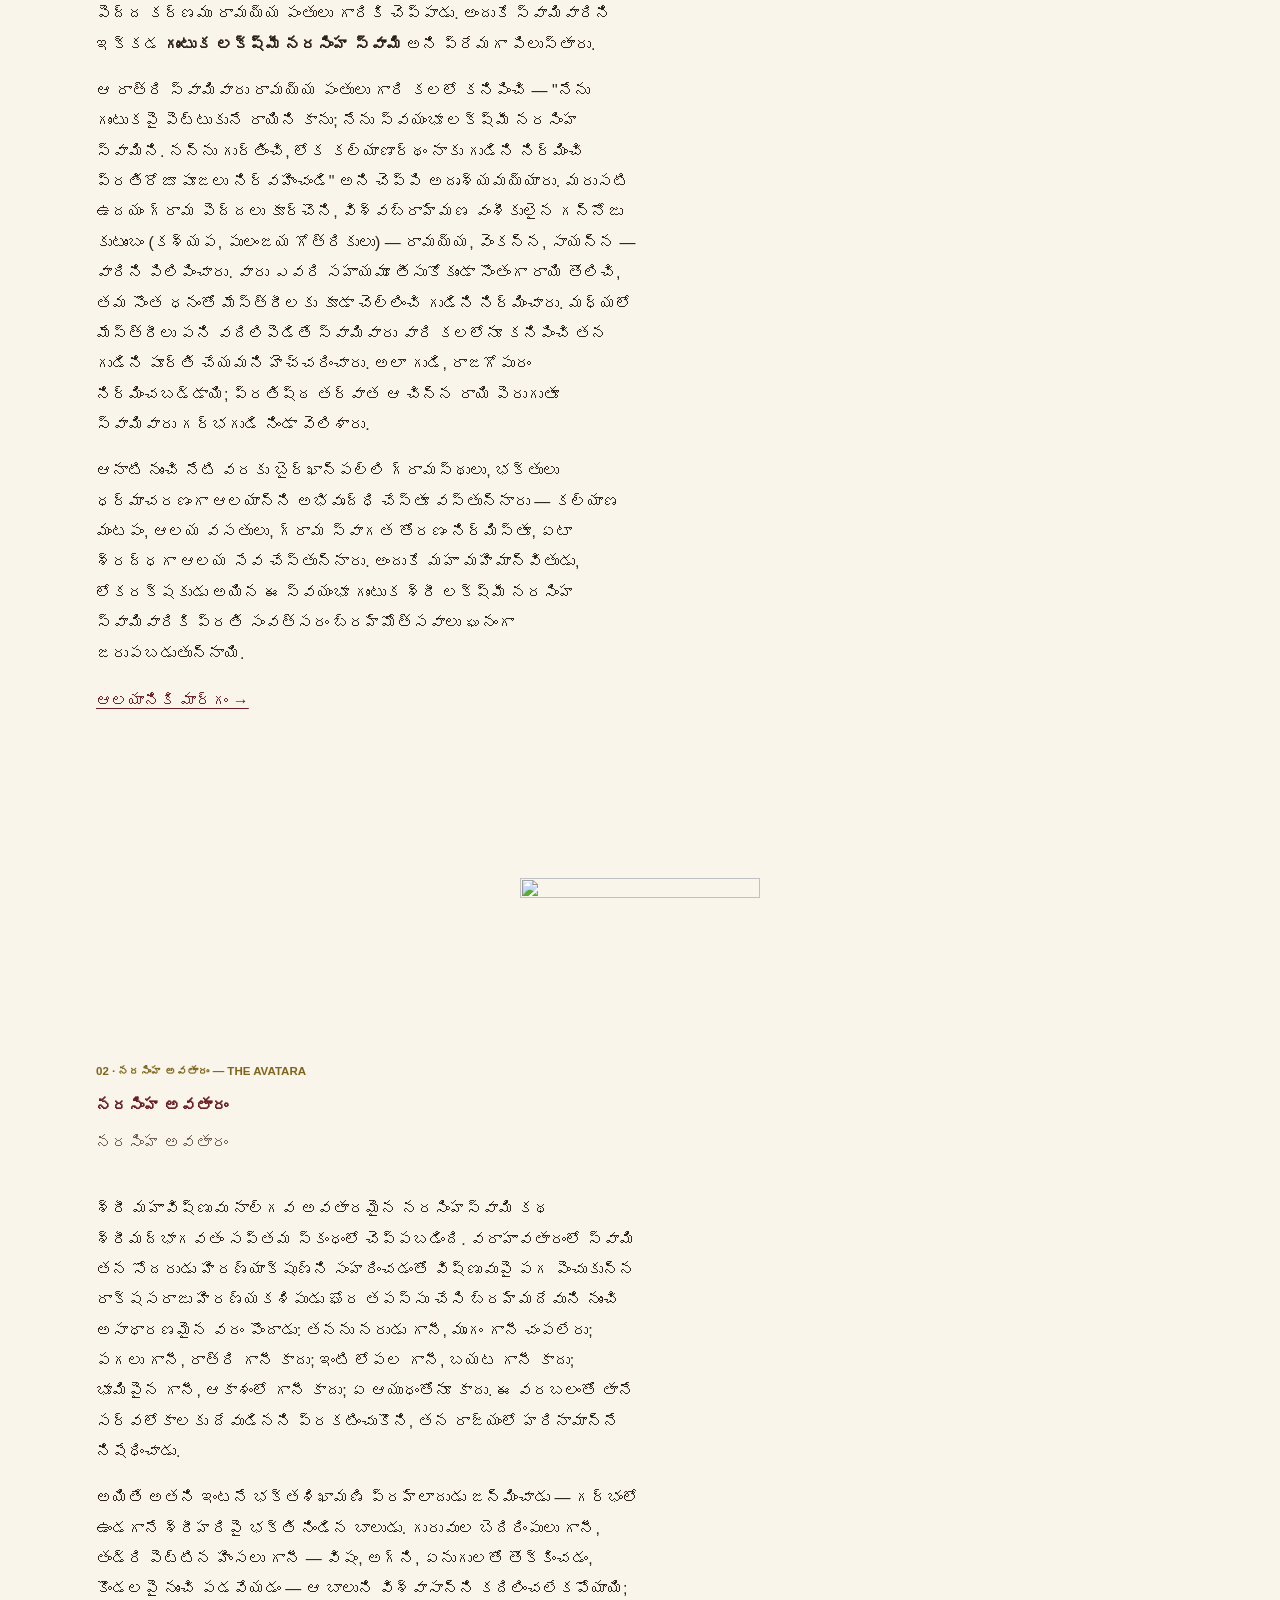
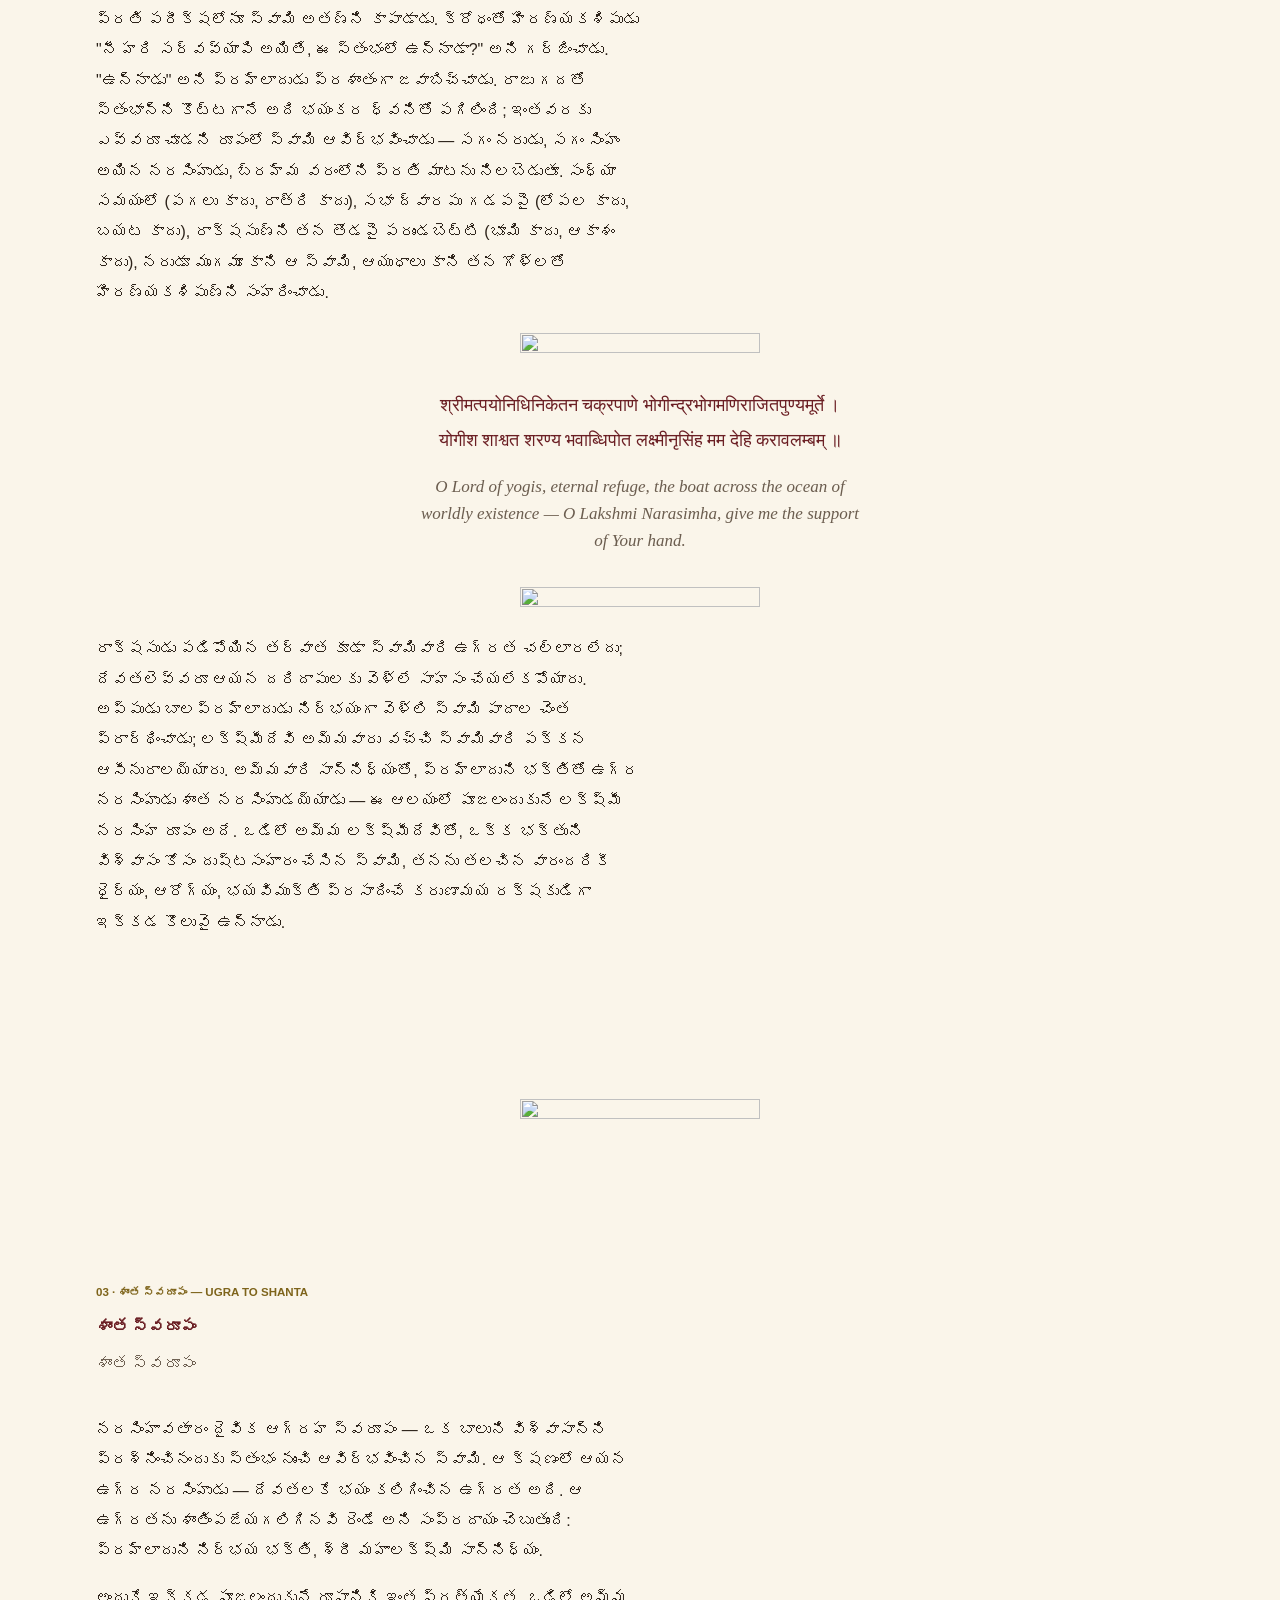
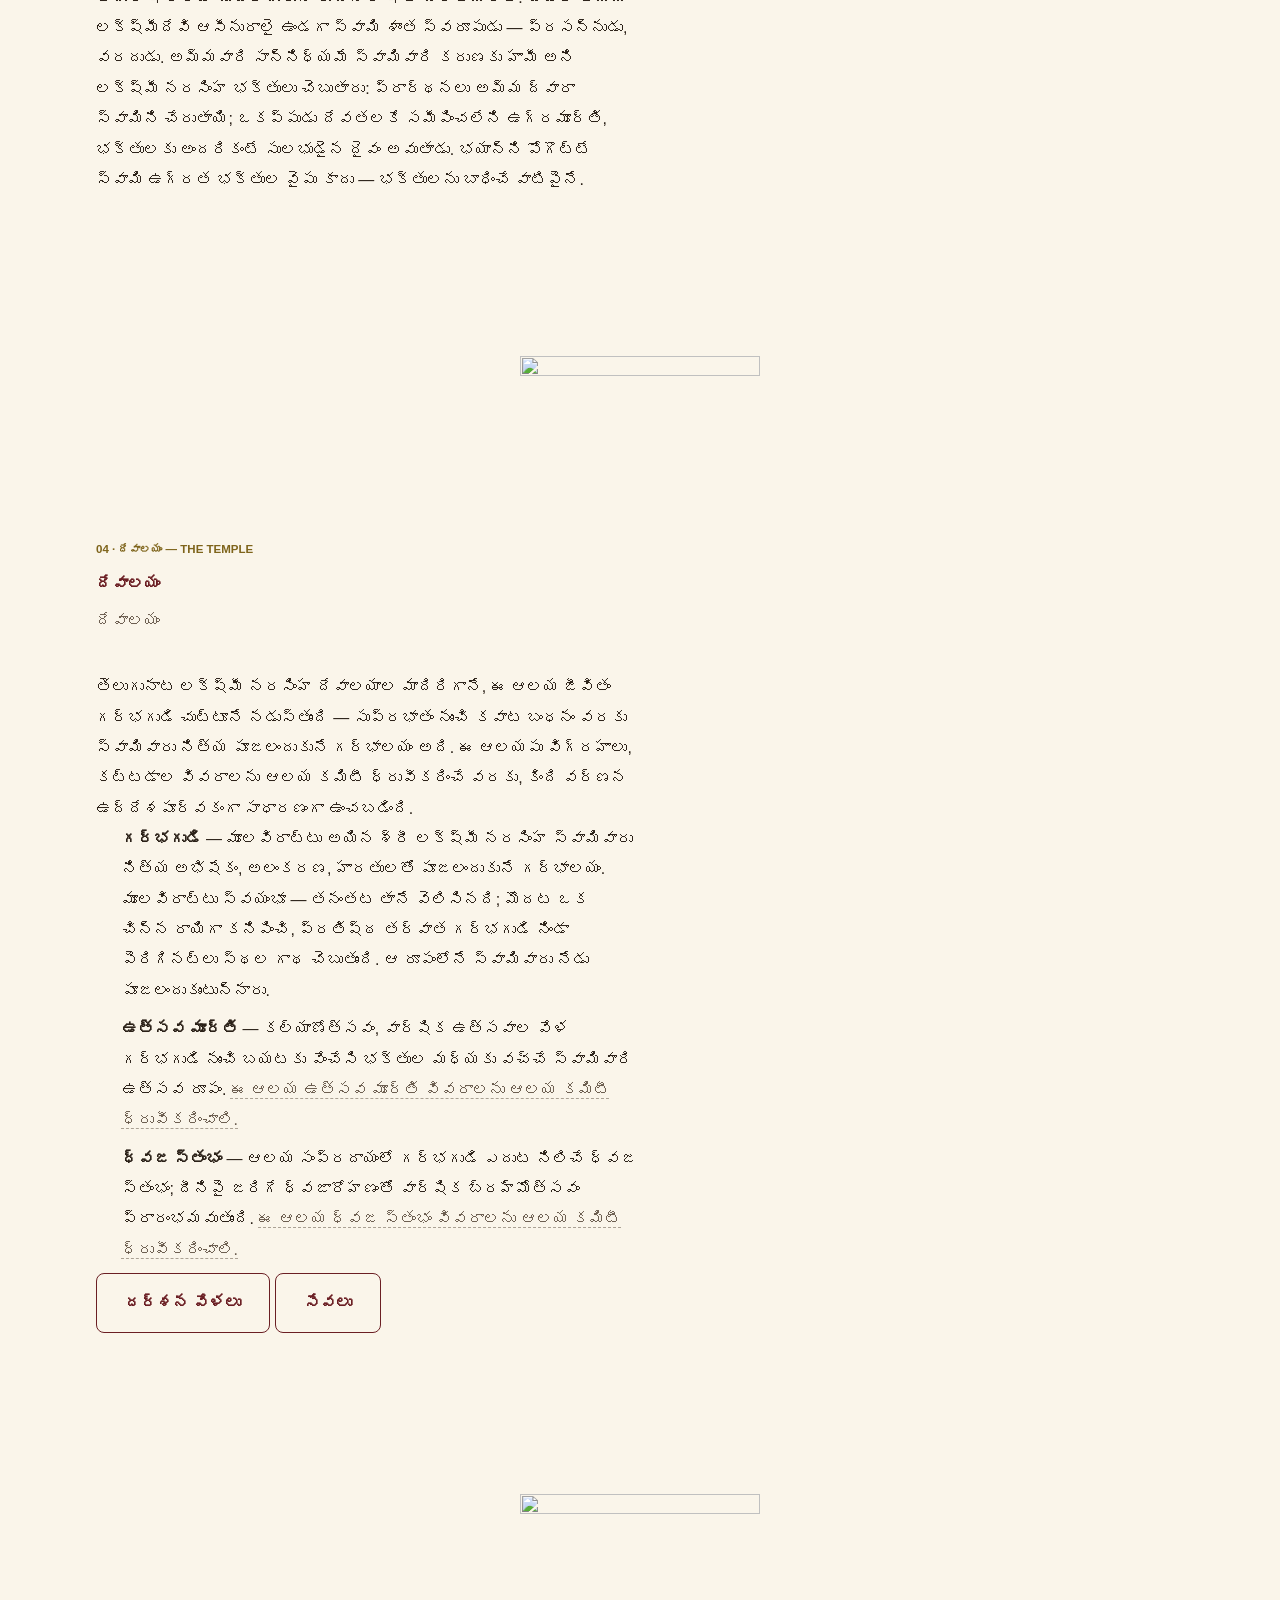
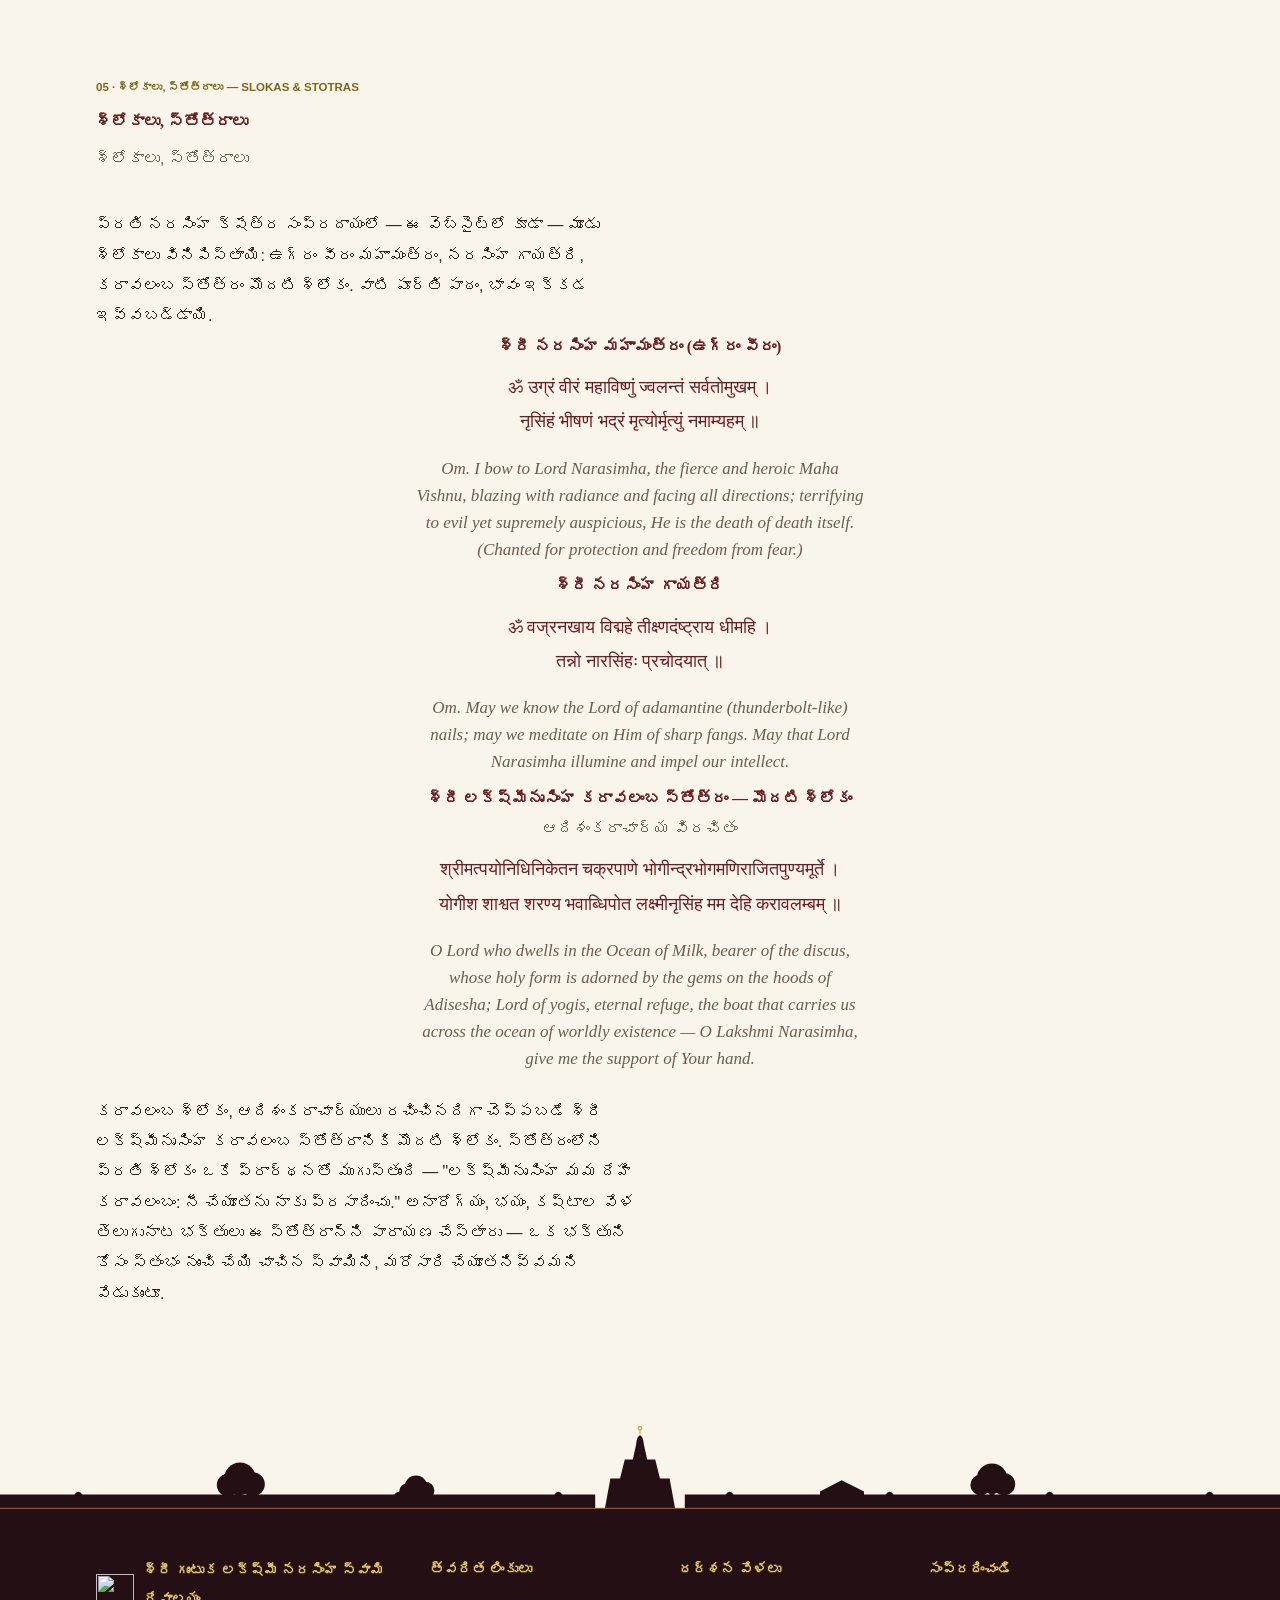
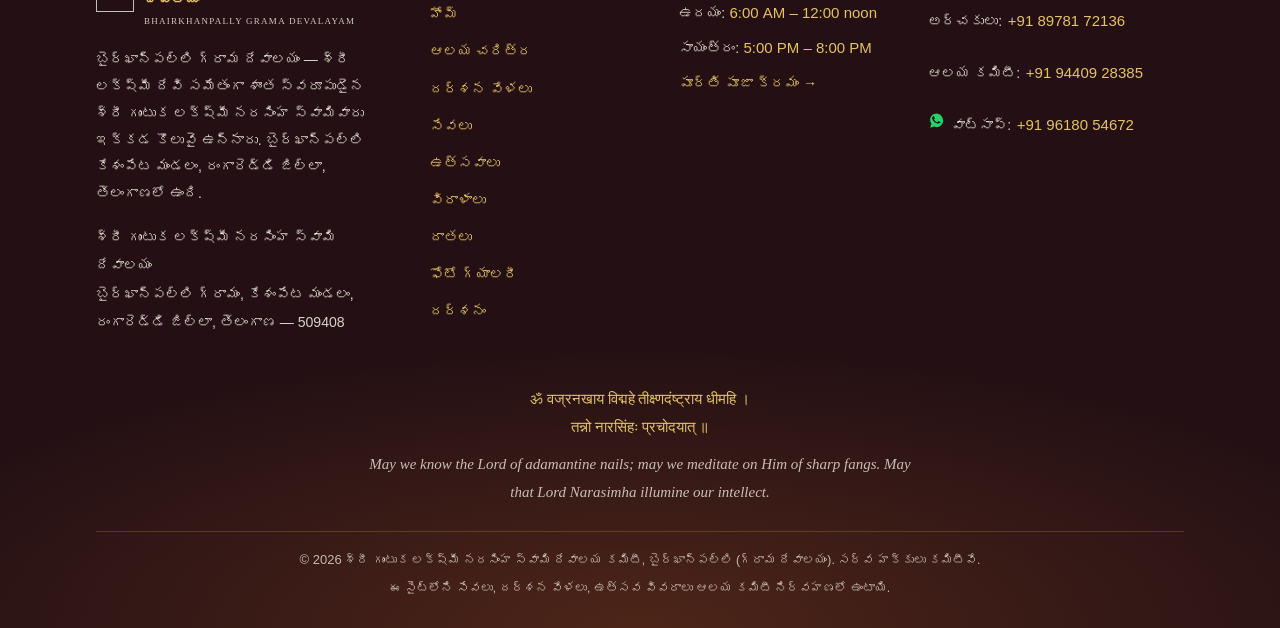
==== commit 0e8e674c: "Proofread Telugu prose: grammar/orthography fixes + more names Adversarially-verified prose correcti" ====
--- a/about.html
+++ b/about.html
@@ -199,8 +199,8 @@
           facilities and the village welcome-arch, and developing it year upon year. And so, for
           this swayambhu Guntuka Sri Lakshmi Narasimha Swamy — mighty and full of grace, protector
           of the world — the Brahmotsavam is celebrated here every year.</p>
-        <p data-lang="te" lang="te" hidden>ఆనాటి నుంచి నేటి వరకు బైర్ఖాన్‌పల్లి గ్రామస్తులు, భక్తులు
-          ధర్మచరణంగా ఆలయాన్ని అభివృద్ధి చేస్తూ వస్తున్నారు — కల్యాణ మంటపం, ఆలయ వసతులు, గ్రామ స్వాగత
+        <p data-lang="te" lang="te" hidden>ఆనాటి నుంచి నేటి వరకు బైర్ఖాన్‌పల్లి గ్రామస్థులు, భక్తులు
+          ధర్మాచరణంగా ఆలయాన్ని అభివృద్ధి చేస్తూ వస్తున్నారు — కల్యాణ మంటపం, ఆలయ వసతులు, గ్రామ స్వాగత
           తోరణం నిర్మిస్తూ, ఏటా శ్రద్ధగా ఆలయ సేవ చేస్తున్నారు. అందుకే మహా మహిమాన్వితుడు, లోకరక్షకుడు
           అయిన ఈ స్వయంభూ గుంటుక శ్రీ లక్ష్మీ నరసింహ స్వామివారికి ప్రతి సంవత్సరం బ్రహ్మోత్సవాలు ఘనంగా
           జరుపబడుతున్నాయి.</p>
@@ -361,7 +361,7 @@
           and structures.</p>
         <p data-lang="te" lang="te" hidden>తెలుగునాట లక్ష్మీ నరసింహ దేవాలయాల మాదిరిగానే, ఈ ఆలయ
           జీవితం గర్భగుడి చుట్టూనే నడుస్తుంది — సుప్రభాతం నుంచి కవాట బంధనం వరకు స్వామివారు నిత్య
-          పూజలందుకునే గర్భాలయం అది. ఈ ఆలయపు విగ్రహాలు, కట్టడాల వివరాలను ఆలయ కమిటీ ధృవీకరించే వరకు,
+          పూజలందుకునే గర్భాలయం అది. ఈ ఆలయపు విగ్రహాలు, కట్టడాల వివరాలను ఆలయ కమిటీ ధ్రువీకరించే వరకు,
           కింది వర్ణన ఉద్దేశపూర్వకంగా సాధారణంగా ఉంచబడింది.</p>
       </div>
 
@@ -388,7 +388,7 @@
           temple committee.</span></li>
         <li data-lang="te" lang="te" hidden><strong>ఉత్సవ మూర్తి</strong> — కల్యాణోత్సవం, వార్షిక
           ఉత్సవాల వేళ గర్భగుడి నుంచి బయటకు వేంచేసి భక్తుల మధ్యకు వచ్చే స్వామివారి ఉత్సవ రూపం.
-          <span class="placeholder">ఈ ఆలయ ఉత్సవ మూర్తి వివరాలను ఆలయ కమిటీ ధృవీకరించాలి.</span></li>
+          <span class="placeholder">ఈ ఆలయ ఉత్సవ మూర్తి వివరాలను ఆలయ కమిటీ ధ్రువీకరించాలి.</span></li>
 
         <li data-lang="en"><strong>Dhwaja sthambham · <span lang="te">ధ్వజ స్తంభం</span></strong> — the
           flag pillar that stands before the sanctum in temple tradition; Dhwajarohanam, the raising
@@ -397,7 +397,7 @@
           temple committee.</span></li>
         <li data-lang="te" lang="te" hidden><strong>ధ్వజ స్తంభం</strong> — ఆలయ సంప్రదాయంలో గర్భగుడి
           ఎదుట నిలిచే ధ్వజ స్తంభం; దీనిపై జరిగే ధ్వజారోహణంతో వార్షిక బ్రహ్మోత్సవం ప్రారంభమవుతుంది.
-          <span class="placeholder">ఈ ఆలయ ధ్వజ స్తంభం వివరాలను ఆలయ కమిటీ ధృవీకరించాలి.</span></li>
+          <span class="placeholder">ఈ ఆలయ ధ్వజ స్తంభం వివరాలను ఆలయ కమిటీ ధ్రువీకరించాలి.</span></li>
       </ul>
 
       <div class="measure flow">
